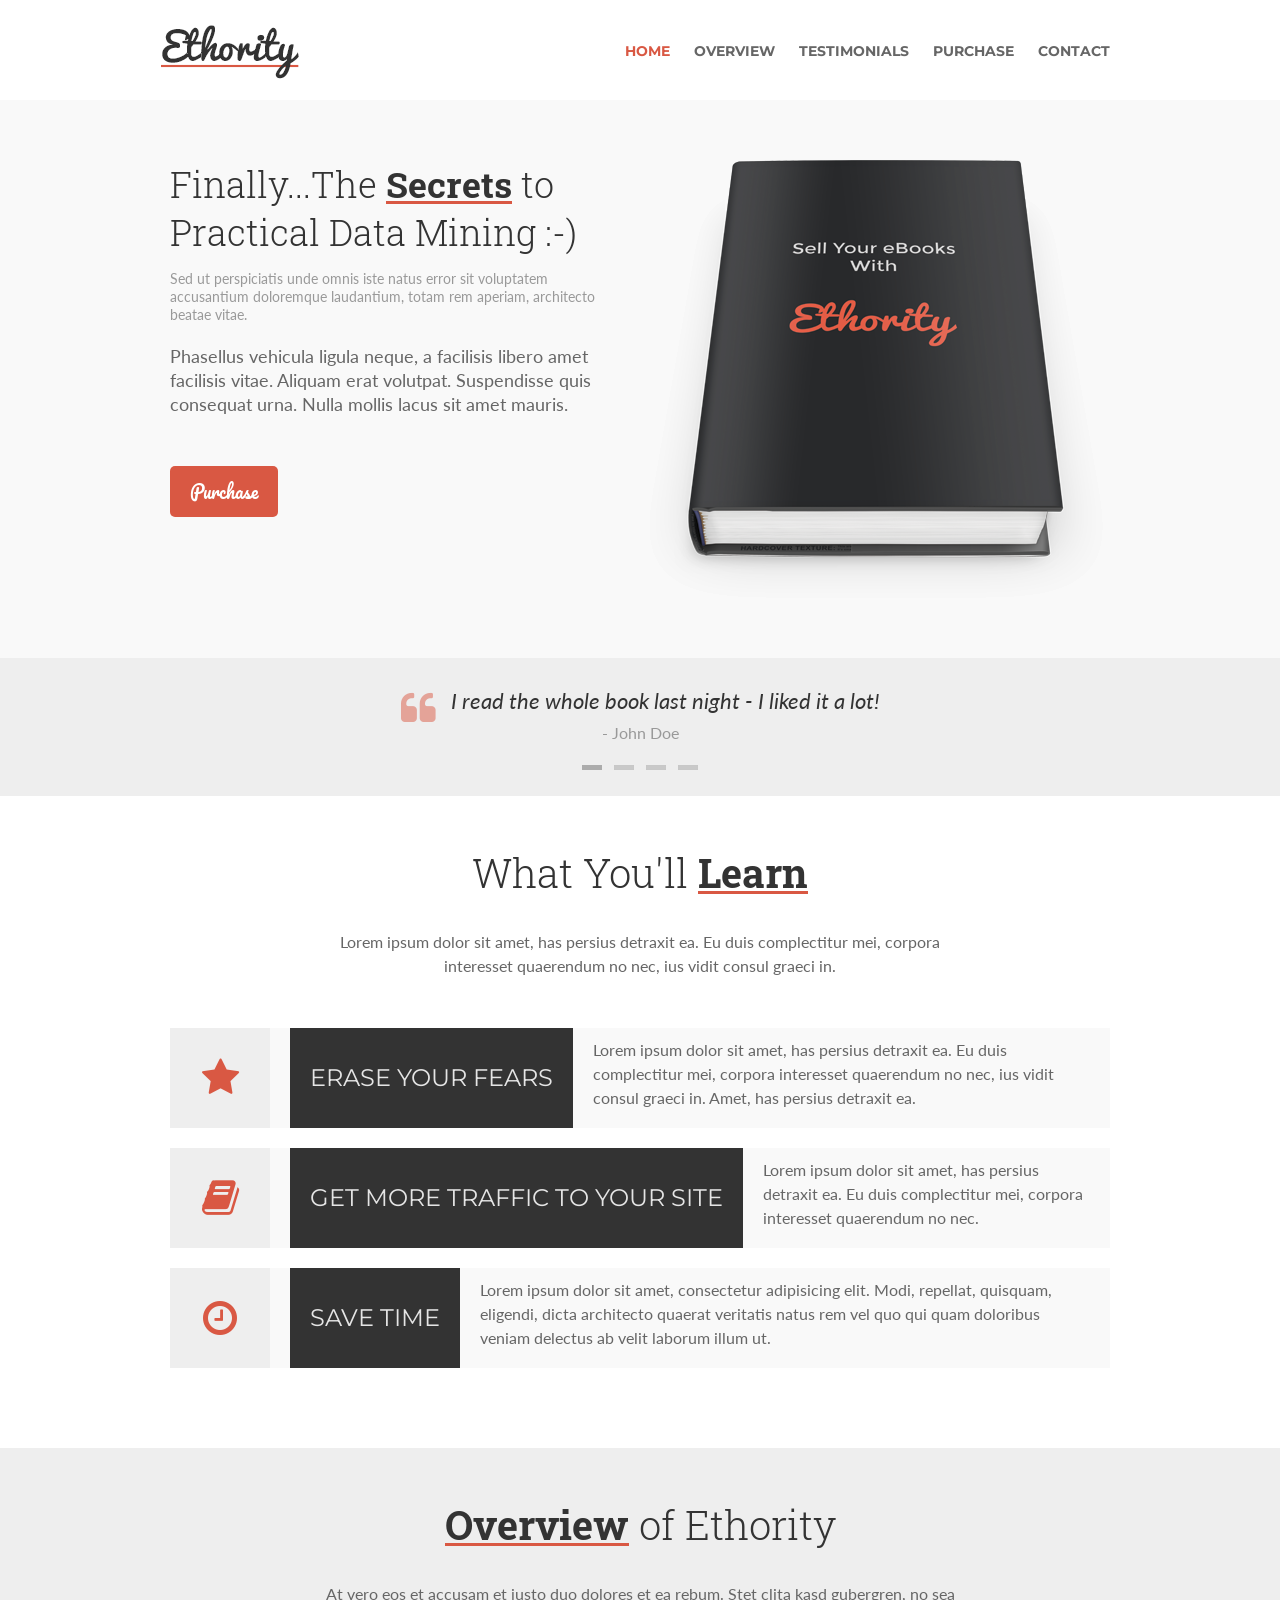
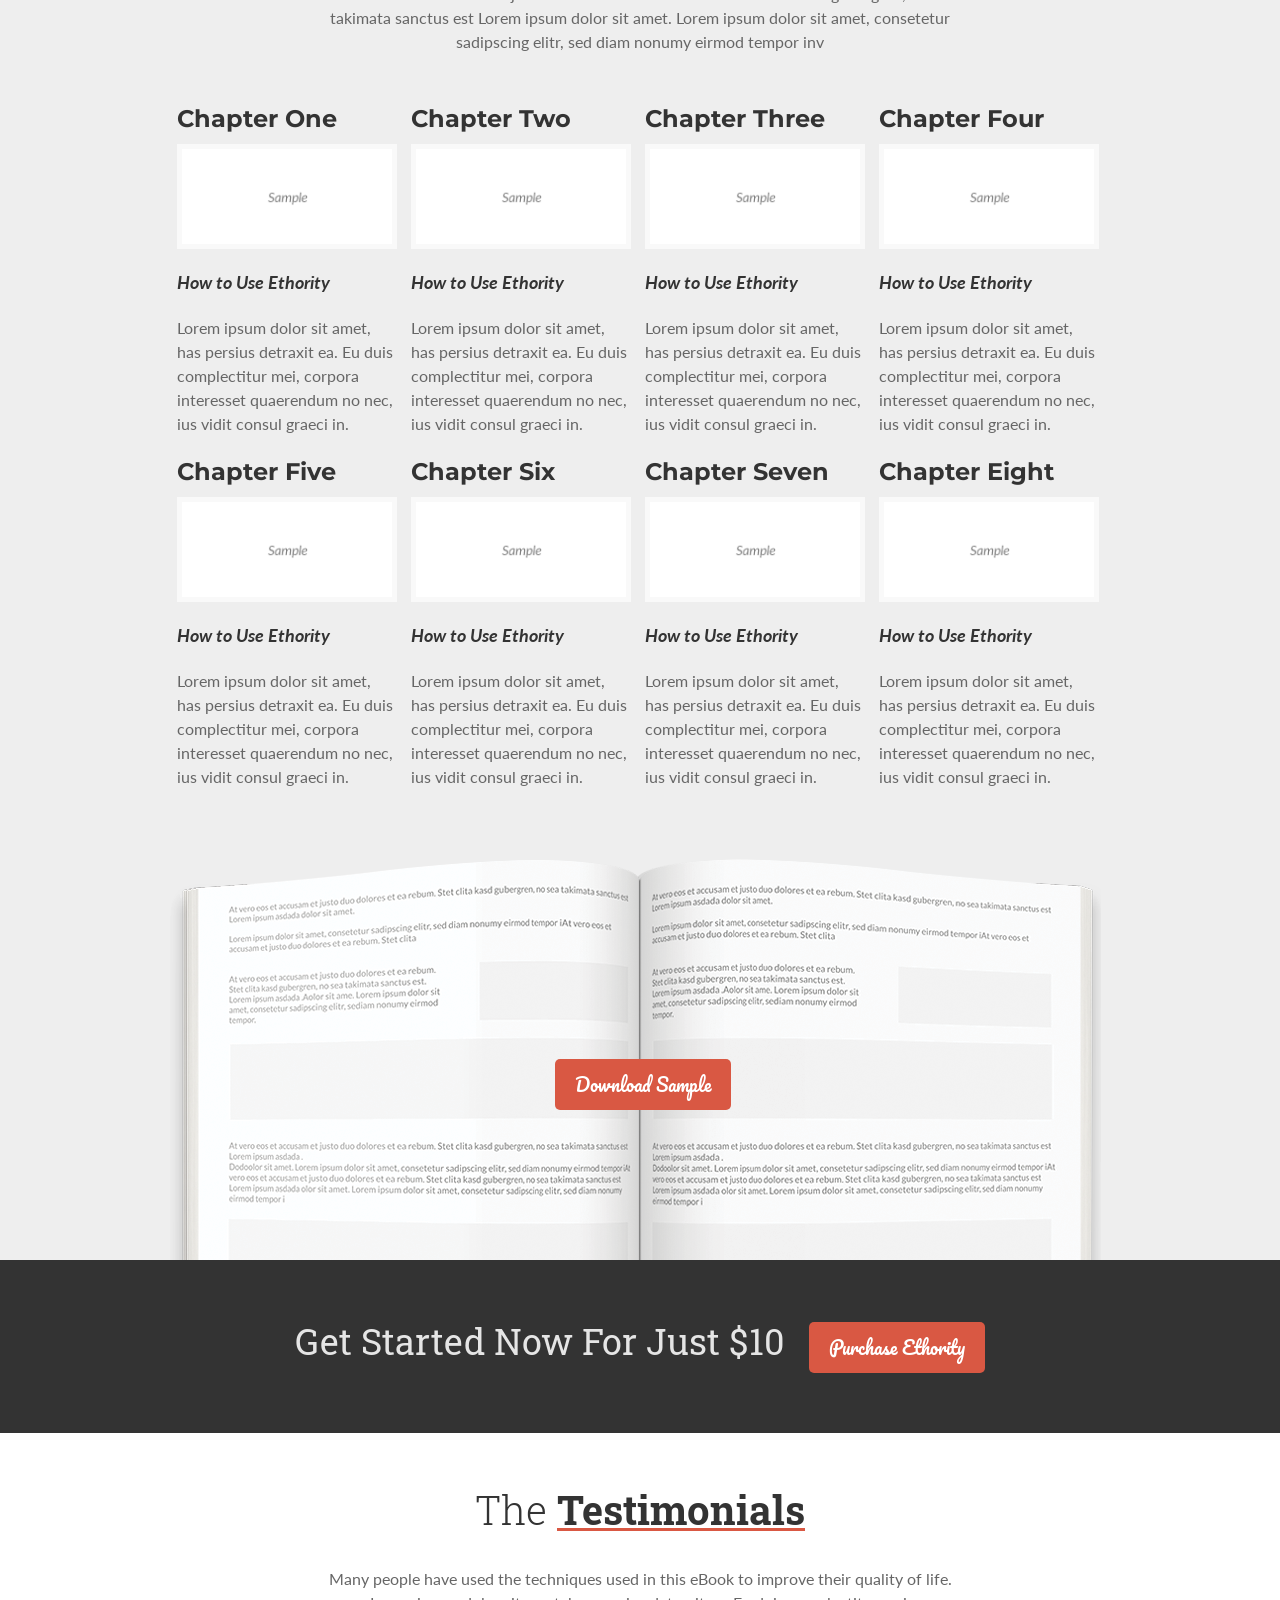
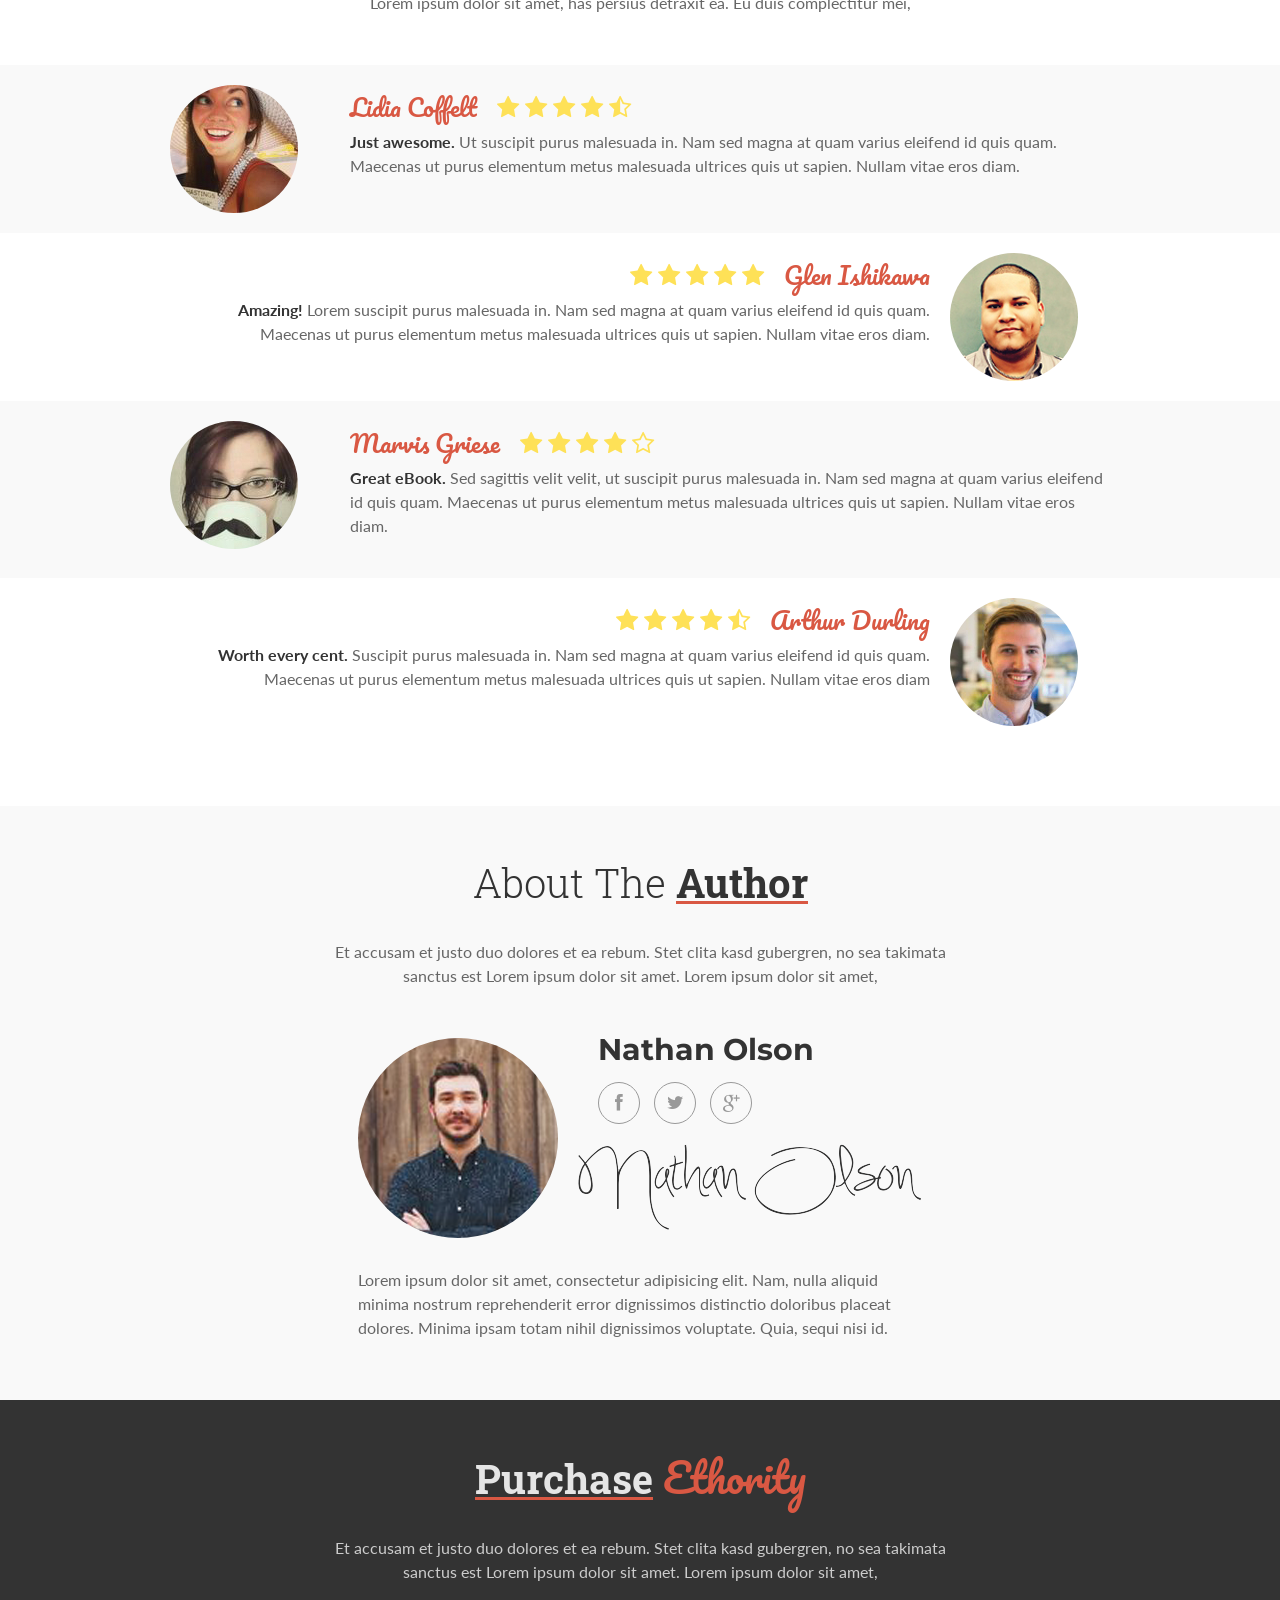
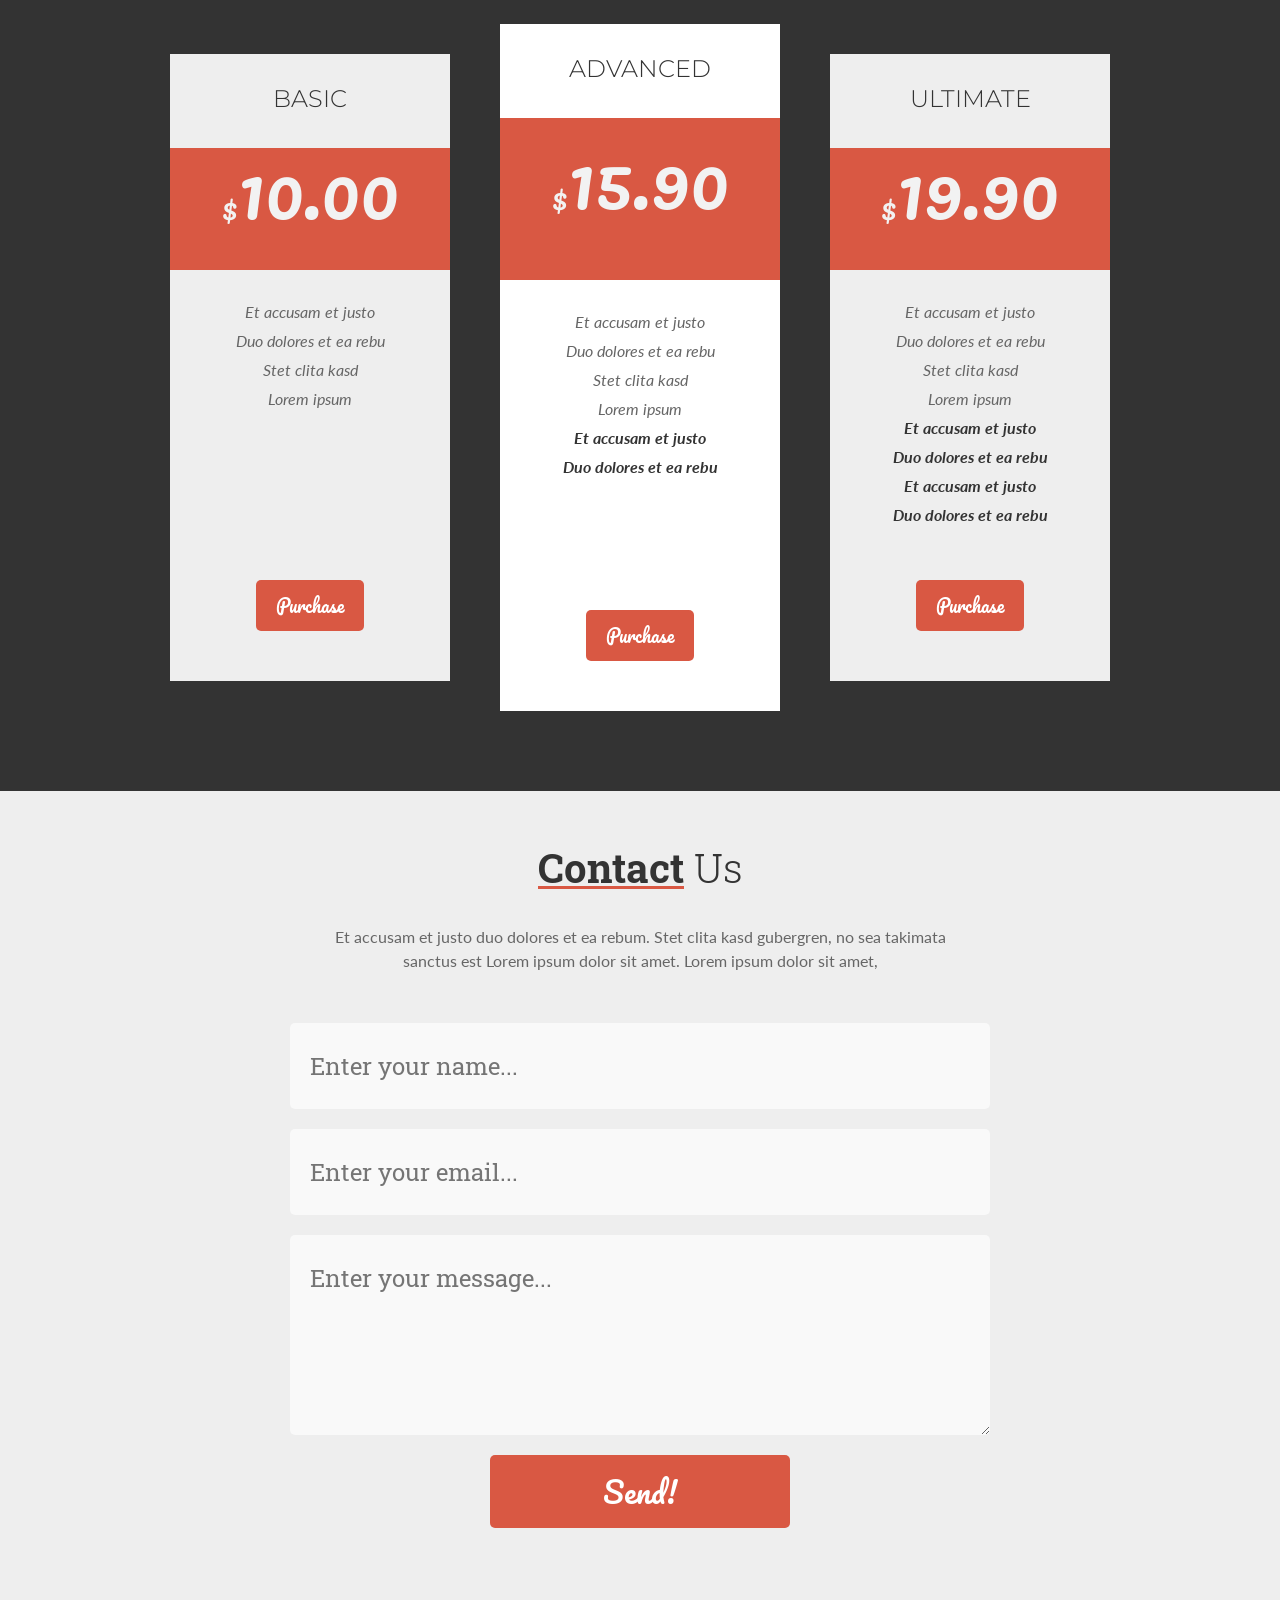
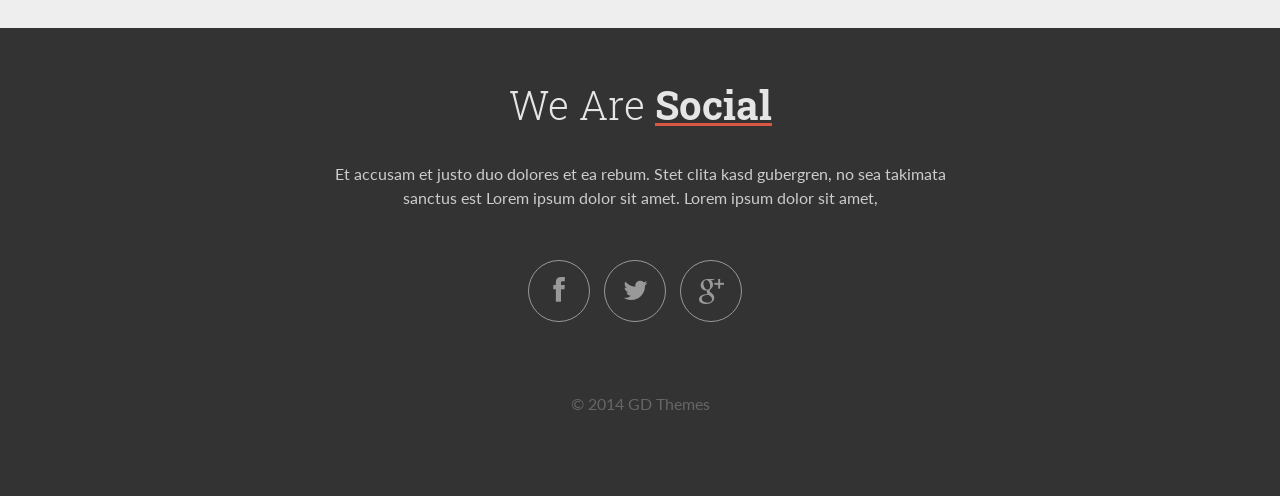
==== guide/index.html @ 4c8f285b "my latest index.html file" ====
<!DOCTYPE html>
<!--[if IE 8]>         <html class="lt-ie9"> <![endif]-->
<!--[if gt IE 8]><!--> <html> <!--<![endif]-->
<head>

	<meta charset="utf-8">

	<title>A Practical Guide to Data Mining | One Page eBook Landing Page</title>
	<meta name="description" content="One Page eBook Landing Page WordPress Theme">
	<meta name="author" content="GD Themes">

	<!-- Mobile Metas -->
	<meta name="viewport" content="width=device-width, initial-scale=1">

	<!-- Vendor CSS -->
	<link rel="stylesheet" href="css/font-awesome.min.css">
	<link rel="stylesheet" href="css/animate.css">
	<link rel="stylesheet" href="css/flexslider.css">
	<link rel="stylesheet" href="css/skeleton.css">
	<!-- Custom CSS -->
	<link rel="stylesheet" href="css/main.css">
	<!--[if IE 9]><link rel="stylesheet" type="text/css" href="css/ie.css"><![endif]-->

	<!-- Fonts -->
	<link href='http://fonts.googleapis.com/css?family=Pacifico' rel='stylesheet' type='text/css'>
	<link href='http://fonts.googleapis.com/css?family=Lato:300,400,700,300italic,400italic,700italic' rel='stylesheet' type='text/css'>
	<link href='http://fonts.googleapis.com/css?family=Roboto+Slab:400,300,700' rel='stylesheet' type='text/css'>
	<link href='http://fonts.googleapis.com/css?family=Montserrat:400,700' rel='stylesheet' type='text/css'>

	<!--[if lt IE 9]>
		<script src="http://html5shim.googlecode.com/svn/trunk/html5.js"></script>
	<![endif]-->

	<!-- Favicons -->
	<link rel="shortcut icon" href="images/favicon.ico">
	<link rel="apple-touch-icon" href="images/apple-touch-icon.png">
	<link rel="apple-touch-icon" sizes="72x72" href="images/apple-touch-icon-72x72.png">
	<link rel="apple-touch-icon" sizes="114x114" href="images/apple-touch-icon-114x114.png">
</head>

<body class="landing-page">

	<header class="header" id="header">
		<div class="container">
			
			<div class="sixteen columns">

				<div class="logo">
					<a href="index.html"><img src="images/logo.png" alt="One Page eBook Landing Page" /></a>
				</div>
			
			
				<nav class="nav">
					<!-- Mobile Menu Toggle -->
					<a href="#" id="menu-toggle" class="menu-toggle">Menu <i class="fa fa-align-justify"></i></a>

					<ul id="menu" class="menu">
						<li class="active"><a href="#">Home</a></li>
						<li><a href="#overview">Overview</a></li>
						<li><a href="#testimonials">Testimonials</a></li>
						<li><a href="#purchase">Purchase</a></li>
						<li><a href="#contact">Contact</a></li>
					</ul>
				</nav>
			
			</div> <!-- /.sixteen columns -->
		
		</div><!-- /.container -->
	</header>





	<section id="home" class="home boxed">
		<div class="container">
			
			<!-- Text -->
			<div class="eight columns">
				<h1 class="title">Finally...The <span class="title-highlight">Secrets</span> to Practical Data Mining :-)</h1>
				
				<div class="subtitle">
					<p class="small">
						Sed ut perspiciatis unde omnis iste natus error sit voluptatem accusantium doloremque laudantium, totam rem aperiam, architecto beatae vitae.
					</p>
					<p>
						Phasellus vehicula ligula neque, a facilisis libero amet facilisis vitae. Aliquam erat volutpat. Suspendisse quis consequat urna. Nulla mollis lacus sit amet mauris.
					</p>
				</div> <!-- /.subtitle -->

				<a href="#purchase" class="button purchase-button">Purchase</a>
			</div><!-- /.eight columns -->

			<!-- Image -->
			<div class="eight columns">
				<img src="images/ebook-home.png" alt="Sell Your eBooks With Ethority">
			</div><!-- /.eight columns -->

		</div> <!-- /.container -->
	</section> <!-- #home -->
	




	<section id="reviews" class="reviews boxed-mini">
		<div class="reviews-wrap">
			<div class="flexslider">
				<div class="slides">

					<div class="review">
						<blockquote>
							<i class="fa fa-quote-left"></i>
							<p>I read the whole book last night - I liked it a lot!</p>
							<span class="source">- John Doe</span>
						</blockquote>
					</div> <!-- /.review -->

					<div class="review">
						<blockquote>
							<i class="fa fa-quote-left"></i>
							<p>So much great information!</p>
							<span class="source">- Jane Doe</span>
						</blockquote>
					</div> <!-- /.review -->

					<div class="review">
						<blockquote>
							<i class="fa fa-quote-left"></i>
							<p>This book gave me confidence to finally start - perfect for beginners.</p>
							<span class="source">- Lawrence Welk</span>
						</blockquote>
					</div> <!-- /.review -->

					<div class="review">
						<blockquote>
							<i class="fa fa-quote-left"></i>
							<p>The ultimate guide to data mining.</p>
							<span class="source">- Randi Cohen</span>
						</blockquote>
					</div> <!-- /.review -->

				</div> <!-- /.slides -->
			</div> <!-- /.flexslider -->
		</div> <!-- /.reviews-wrap -->
	</section> <!-- #reviews -->







	<section id="features" class="features boxed">

		<div class="section-header">
			<h3 class="title">What You'll <span class="title-highlight">Learn</span></h3>

			<p class="description">
				Lorem ipsum dolor sit amet, has persius detraxit ea. Eu duis complectitur mei, corpora interesset quaerendum no nec, ius vidit consul graeci in.
			</p>
		</div> <!-- /.section-header -->

		
		<div class="feature">
			<div class="container">

				<div class="sixteen columns">

					<div class="feature-icon"><i class="fa fa-star"></i></div>
				
					<div class="feature-title">Erase Your Fears</div>
				
					<div class="feature-description">
						Lorem ipsum dolor sit amet, has persius detraxit ea. Eu duis complectitur mei, corpora interesset quaerendum no nec, ius vidit consul graeci in.  Amet, has persius detraxit ea.
					</div> <!-- /.feature-description -->

				</div> <!-- /.sixteen columns -->

			</div> <!-- /.container -->
		</div> <!-- /.feature -->

		<div class="feature">
			<div class="container">

				<div class="sixteen columns">
					<div class="feature-icon"><i class="fa fa-book"></i></div>
				
					<div class="feature-title">Get More Traffic to Your Site</div>
				
					<div class="feature-description">
						Lorem ipsum dolor sit amet, has persius detraxit ea. Eu duis complectitur mei, corpora interesset quaerendum no nec.
					</div> <!-- /.feature-description -->

				</div> <!-- /.sixteen columns -->
				
			</div> <!-- /.container -->
		</div> <!-- /.feature -->

		<div class="feature">
			<div class="container">

				<div class="sixteen columns">

					<div class="feature-icon"><i class="fa fa-clock-o"></i></div>

					<div class="feature-title">Save Time</div>

					<div class="feature-description">
						Lorem ipsum dolor sit amet, consectetur adipisicing elit. Modi, repellat, quisquam, eligendi, dicta architecto quaerat veritatis natus rem vel quo qui quam doloribus veniam delectus ab velit laborum illum ut.
					</div> <!-- /.feature-description -->
				
				</div> <!-- /.sixteen columns -->

			</div> <!-- /.container -->
		</div> <!-- /.feature -->

	</section> <!-- #features -->






	<section id="overview" class="overview boxed">

		<div class="section-header">
			<h3 class="title"><span class="title-highlight">Overview</span> of Ethority</h3>

			<p class="description">
				At vero eos et accusam et justo duo dolores et ea rebum. Stet clita kasd gubergren, no sea takimata sanctus est Lorem ipsum dolor sit amet. Lorem ipsum dolor sit amet, consetetur sadipscing elitr, sed diam nonumy eirmod tempor inv
			</p>
		</div> <!-- /.section-header -->


		<div class="container">

			<div class="sixteen columns">
				<div class="chapter-block">
					<h4 class="chapter-no">Chapter One</h4>

					<div class="chapter-preview-img">
						<a href=""><img src="images/sample-chapter.png" alt="Sample Chapter"></a>
					</div> <!-- /.chapter-preview-img -->

					<h5 class="chapter-title">How to Use Ethority</h5>

					<p>Lorem ipsum dolor sit amet, has persius detraxit ea. Eu duis complectitur mei, corpora interesset quaerendum no nec, ius vidit consul graeci in.</p>
				</div> <!-- /.chapter-block -->
				

				<div class="chapter-block">
					<h4 class="chapter-no">Chapter Two</h4>

					<div class="chapter-preview-img">
						<a href=""><img src="images/sample-chapter.png" alt="Sample Chapter"></a>
					</div> <!-- /.chapter-preview-img -->

					<h5 class="chapter-title">How to Use Ethority</h5>

					<p>Lorem ipsum dolor sit amet, has persius detraxit ea. Eu duis complectitur mei, corpora interesset quaerendum no nec, ius vidit consul graeci in.</p>
				</div> <!-- /.chapter-block -->
				

					<div class="chapter-block">		
					<h4 class="chapter-no">Chapter Three</h4>

					<div class="chapter-preview-img">
						<a href=""><img src="images/sample-chapter.png" alt="Sample Chapter"></a>
					</div> <!-- /.chapter-preview-img -->

					<h5 class="chapter-title">How to Use Ethority</h5>

					<p>Lorem ipsum dolor sit amet, has persius detraxit ea. Eu duis complectitur mei, corpora interesset quaerendum no nec, ius vidit consul graeci in.</p>
				</div> <!-- /.chapter-block -->
				

				<div class="chapter-block">
					<h4 class="chapter-no">Chapter Four</h4>

					<div class="chapter-preview-img">
						<a href=""><img src="images/sample-chapter.png" alt="Sample Chapter"></a>
					</div> <!-- /.chapter-preview-img -->

					<h5 class="chapter-title">How to Use Ethority</h5>

					<p>Lorem ipsum dolor sit amet, has persius detraxit ea. Eu duis complectitur mei, corpora interesset quaerendum no nec, ius vidit consul graeci in.</p>
				</div> <!-- /.chapter-block -->
				

					<div class="chapter-block">		
					<h4 class="chapter-no">Chapter Five</h4>

					<div class="chapter-preview-img">
						<a href=""><img src="images/sample-chapter.png" alt="Sample Chapter"></a>
					</div> <!-- /.chapter-preview-img -->

					<h5 class="chapter-title">How to Use Ethority</h5>

					<p>Lorem ipsum dolor sit amet, has persius detraxit ea. Eu duis complectitur mei, corpora interesset quaerendum no nec, ius vidit consul graeci in.</p>
				</div> <!-- /.chapter-block -->
				

				<div class="chapter-block">
					<h4 class="chapter-no">Chapter Six</h4>

					<div class="chapter-preview-img">
						<a href=""><img src="images/sample-chapter.png" alt="Sample Chapter"></a>
					</div> <!-- /.chapter-preview-img -->

					<h5 class="chapter-title">How to Use Ethority</h5>

					<p>Lorem ipsum dolor sit amet, has persius detraxit ea. Eu duis complectitur mei, corpora interesset quaerendum no nec, ius vidit consul graeci in.</p>
				</div> <!-- /.chapter-block -->
				

					<div class="chapter-block">		
					<h4 class="chapter-no">Chapter Seven</h4>

					<div class="chapter-preview-img">
						<a href=""><img src="images/sample-chapter.png" alt="Sample Chapter"></a>
					</div> <!-- /.chapter-preview-img -->

					<h5 class="chapter-title">How to Use Ethority</h5>

					<p>Lorem ipsum dolor sit amet, has persius detraxit ea. Eu duis complectitur mei, corpora interesset quaerendum no nec, ius vidit consul graeci in.</p>
				</div> <!-- /.chapter-block -->
				

				<div class="chapter-block">
					<h4 class="chapter-no">Chapter Eight</h4>

					<div class="chapter-preview-img">
						<a href=""><img src="images/sample-chapter.png" alt="Sample Chapter"></a>
					</div> <!-- /.chapter-preview-img -->

					<h5 class="chapter-title">How to Use Ethority</h5>

					<p>Lorem ipsum dolor sit amet, has persius detraxit ea. Eu duis complectitur mei, corpora interesset quaerendum no nec, ius vidit consul graeci in.</p>
				</div> <!-- /.chapter-block -->

			</div> <!--- /.sixteen columns -->

			
			<div class="sixteen columns product-sample">
				<a href="#" class="button dl-link">Download Sample</a>

				<img src="images/product-sample.png" alt="Sample">
			</div> <!-- /.product-sample -->
			
		</div> <!-- /.container -->

	</section> <!-- #overview -->




	<section id="cta" class="cta boxed">
		<div class="container">

			<span class="cta-txt">Get Started Now For Just $10</span>
			<a href="#purchase" class="button purchase-button">Purchase <span>Ethority</span></a>

		</div> <!-- /.container -->
	</section> <!-- #cta -->




	<section id="testimonials" class="testimonials boxed">

		<div class="section-header">
			<h3 class="title">The <span class="title-highlight">Testimonials</span></h3>

			<p class="description">
				Many people have used the techniques used in this eBook to improve their quality of life. Lorem ipsum dolor sit amet, has persius detraxit ea. Eu duis complectitur mei,
			</p>
		</div> <!-- /.section-header -->
		
		<div class="testimonial">
			<div class="container">
				<div class="three columns">
					<img src="images/testimonial-avatar-1.png" alt="Lidia Coffelt">	
				</div>

				<div class="thirteen columns">
					<div class="profile">
						<span class="name">Lidia Coffelt</span>
						
						<div class="ratings">
							<i class="fa fa-star"></i>
							<i class="fa fa-star"></i>
							<i class="fa fa-star"></i>
							<i class="fa fa-star"></i>
							<i class="fa fa-star-half-empty"></i>
						</div> <!-- /.ratings -->

						<p><strong>Just awesome.</strong> Ut suscipit purus malesuada in. Nam sed magna at quam varius eleifend id quis quam. Maecenas ut purus elementum metus malesuada ultrices quis ut sapien. Nullam vitae eros diam.</p>
					</div> <!-- /.profile -->
				</div>
			</div> <!-- /.container -->
		</div> <!-- /.testimonial -->
		
		<div class="testimonial">
			<div class="container">

				<div class="thirteen columns">
					<div class="profile">
						<span class="name">Glen Ishikawa</span>
						
						<div class="ratings">
							<i class="fa fa-star"></i>
							<i class="fa fa-star"></i>
							<i class="fa fa-star"></i>
							<i class="fa fa-star"></i>
							<i class="fa fa-star"></i>
						</div> <!-- /.ratings -->

						<p><strong>Amazing!</strong> Lorem suscipit purus malesuada in. Nam sed magna at quam varius eleifend id quis quam. Maecenas ut purus elementum metus malesuada ultrices quis ut sapien. Nullam vitae eros diam.</p>
					</div> <!-- /.profile -->
				</div>

				<div class="three columns">
					<img src="images/testimonial-avatar-2.png" alt="Lidia Coffelt">	
				</div>

			</div> <!-- /.container -->
		</div> <!-- /.testimonial -->

		<div class="testimonial">
			<div class="container">
				<div class="three columns">
					<img src="images/testimonial-avatar-3.png" alt="Lidia Coffelt">	
				</div>

				<div class="thirteen columns">
					<div class="profile">
						<span class="name">Marvis Griese</span>
						
						<div class="ratings">
							<i class="fa fa-star"></i>
							<i class="fa fa-star"></i>
							<i class="fa fa-star"></i>
							<i class="fa fa-star"></i>
							<i class="fa fa-star-o"></i>
						</div> <!-- /.ratings -->

						<p><strong>Great eBook.</strong> Sed sagittis velit velit, ut suscipit purus malesuada in. Nam sed magna at quam varius eleifend id quis quam. Maecenas ut purus elementum metus malesuada ultrices quis ut sapien. Nullam vitae eros diam.</p>
					</div> <!-- /.profile -->
				</div>

			</div> <!-- /.container -->
		</div> <!-- /.testimonial -->

		<div class="testimonial">
			<div class="container">

				<div class="thirteen columns">
					<div class="profile">
						<span class="name">Arthur Durling</span>
						
						<div class="ratings">
							<i class="fa fa-star"></i>
							<i class="fa fa-star"></i>
							<i class="fa fa-star"></i>
							<i class="fa fa-star"></i>
							<i class="fa fa-star-half-empty"></i>
						</div> <!-- /.ratings -->

						<p><strong>Worth every cent.</strong> Suscipit purus malesuada in. Nam sed magna at quam varius eleifend id quis quam. Maecenas ut purus elementum metus malesuada ultrices quis ut sapien. Nullam vitae eros diam</p>
					</div> <!-- /.profile -->
				</div>

				<div class="three columns">
					<img src="images/testimonial-avatar-4.png" alt="Lidia Coffelt">	
				</div>

			</div> <!-- /.container -->
		</div> <!-- /.testimonial -->

	</section> <!-- #testimonials -->





	<section id="author" class="author boxed">

		<div class="section-header">
			<h3 class="title">About The <span class="title-highlight">Author</span></h3>

			<p class="description">
				Et accusam et justo duo dolores et ea rebum. Stet clita kasd gubergren, no sea takimata sanctus est Lorem ipsum dolor sit amet. Lorem ipsum dolor sit amet, 
			</p>
		</div> <!-- /.section-header -->

		<div class="container">
			<div class="sixteen columns">
				<div class="author-info">
					<div class="author-avatar">
						<img src="images/author-avatar.png" alt="Nathan Olson">
					</div> <!-- /.author-avatar-->

					<div class="author-meta">
						<span class="name">Nathan Olson</span>
						<div class="social">
							<a href="#"><i class="fa fa-facebook"></i></a>
							<a href="#"><i class="fa fa-twitter"></i></a>
							<a href="#"><i class="fa fa-google-plus"></i></a>
						</div> <!-- /.social -->

						<img src="images/author-sig.png" alt="Nathan Olson" class="sig">
					</div> <!-- /.author-meta -->

					<div class="clearfix"></div>

					<div class="author-description">
						Lorem ipsum dolor sit amet, consectetur adipisicing elit. Nam, nulla aliquid minima nostrum reprehenderit error dignissimos distinctio doloribus placeat dolores. Minima ipsam totam nihil dignissimos voluptate. Quia, sequi nisi id.
					</div> <!-- /.author-description -->
				</div> <!-- /.author-info -->
			</div> <!-- /.sixteen columns -->
		</div> <!-- /.container -->
	</section> <!-- #author -->





	<section id="purchase" class="purchase boxed">

		<div class="section-header">
			<h3 class="title"><span class="title-highlight">Purchase</span> <span class="product-name">Ethority</span></h3>

			<p class="description">
				Et accusam et justo duo dolores et ea rebum. Stet clita kasd gubergren, no sea takimata sanctus est Lorem ipsum dolor sit amet. Lorem ipsum dolor sit amet, 
			</p>
		</div> <!-- /.section-header -->



		<div class="container">
			<div class="sixteen columns">

				<div class="price-table">
					<h4 class="price-table-title">Basic</h4>

					<div class="price">
						<p><span>$</span>10.00</p>
					</div>

					<div class="price-table-description">
						<p>Et accusam et justo</p>
						<p>Duo dolores et ea rebu</p>
						<p>Stet clita kasd</p>
						<p>Lorem ipsum</p>
					</div> <!-- /.price-table-description -->

					<a href="#" class="button">Purchase</a>
				</div> <!-- /.price-table -->

				<div class="price-table recommended">
					<h4 class="price-table-title">Advanced</h4>

					<div class="price">
						<p><span>$</span>15.90</p>
					</div>

					<div class="price-table-description">
						<p>Et accusam et justo</p>
						<p>Duo dolores et ea rebu</p>
						<p>Stet clita kasd</p>
						<p>Lorem ipsum</p>
						<p><strong>Et accusam et justo</strong></p>
						<p><strong>Duo dolores et ea rebu</strong></p>
					</div> <!-- /.price-table-description -->

					<a href="#" class="button">Purchase</a>
				</div> <!-- /.price-table -->

				<div class="price-table">
					<h4 class="price-table-title">Ultimate</h4>

					<div class="price">
						<p><span>$</span>19.90</p>
					</div>

					<div class="price-table-description">
						<p>Et accusam et justo</p>
						<p>Duo dolores et ea rebu</p>
						<p>Stet clita kasd</p>
						<p>Lorem ipsum</p>
						<p><strong>Et accusam et justo</strong></p>
						<p><strong>Duo dolores et ea rebu</strong></p>
						<p><strong>Et accusam et justo</strong></p>
						<p><strong>Duo dolores et ea rebu</strong></p>
					</div> <!-- /.price-table-description -->

					<a href="#" class="button">Purchase</a>
				</div> <!-- /.price-table -->

			</div>
		</div> <!-- /.container -->
	</section> <!-- #purchase -->




	<section id="contact" class="contact boxed">

		<div class="section-header">
			<h3 class="title"><span class="title-highlight">Contact</span> Us</h3>

			<p class="description">
				Et accusam et justo duo dolores et ea rebum. Stet clita kasd gubergren, no sea takimata sanctus est Lorem ipsum dolor sit amet. Lorem ipsum dolor sit amet, 
			</p>
		</div> <!-- /.section-header -->

		<div class="container">
			<div class="twelve columns offset-by-two">
				
				<form method="post" action="mailer.php" id="contact-form" class="contact-form">
					<input type="text" name="name" id="name" placeholder="Enter your name..." />

					<input type="email" name="email" id="email" placeholder="Enter your email..." />

					<textarea name="message" id="message" placeholder="Enter your message..."></textarea>

					<input type="submit" value="Send!" class="button" />
				</form>

			</div>
		</div> <!-- /.container -->
	</section> <!-- #contact -->




	<footer class="boxed">
		<div class="section-header">
			<h3 class="title">We Are <span class="title-highlight">Social</span></h3>

			<p class="description">
				Et accusam et justo duo dolores et ea rebum. Stet clita kasd gubergren, no sea takimata sanctus est Lorem ipsum dolor sit amet. Lorem ipsum dolor sit amet, 
			</p>
		</div> <!-- /.section-header -->

		<div class="social">
			<a href="#"><i class="fa fa-facebook"></i></a>
			<a href="#"><i class="fa fa-twitter"></i></a>
			<a href="#"><i class="fa fa-google-plus"></i></a>
		</div> <!-- /.social -->

		<div class="copyright">
			<p>
				© 2014 <a href="#">GD Themes</a>
			</p>
		</div>


		<div id="back-to-top" class="back-to-top">
			<a href="#"><i class="fa fa-chevron-up back-top"></i></a>
		</div>
	</footer>

<!-- JS -->
<script src="http://cdnjs.cloudflare.com/ajax/libs/jquery/1.10.2/jquery.min.js"></script>
<script>window.jQuery || document.write('<script src="js/vendor/jquery-1.10.2.min.js"><\/script>')</script>
<script src="js/vendor/jquery.placeholder.js"></script>
<script src="js/vendor/jquery.flexslider-min.js"></script>
<script src="js/vendor/jquery.validate.min.js"></script>
<script src="js/vendor/waypoints.min.js"></script>
<script src="js/main.js"></script>
<script src="js/animations.js"></script>
</body>
</html>
---- guide/css/skeleton.css ----
/*
* Skeleton V1.2
* Copyright 2011, Dave Gamache
* www.getskeleton.com
* Free to use under the MIT license.
* http://www.opensource.org/licenses/mit-license.php
* 6/20/2012
*/


/* Table of Contents
==================================================
    #Base 960 Grid
    #Tablet (Portrait)
    #Mobile (Portrait)
    #Mobile (Landscape)
    #Clearing */



/* #Base 960 Grid
================================================== */

    .container                                  { position: relative; width: 960px; margin: 0 auto; padding: 0; }
    .container .column,
    .container .columns                         { float: left; display: inline; margin-left: 10px; margin-right: 10px; }
    .row                                        { margin-bottom: 20px; }

    /* Nested Column Classes */
    .column.alpha, .columns.alpha               { margin-left: 0; }
    .column.omega, .columns.omega               { margin-right: 0; }

    /* Base Grid */
    .container .one.column,
    .container .one.columns                     { width: 40px;  }
    .container .two.columns                     { width: 100px; }
    .container .three.columns                   { width: 160px; }
    .container .four.columns                    { width: 220px; }
    .container .five.columns                    { width: 280px; }
    .container .six.columns                     { width: 340px; }
    .container .seven.columns                   { width: 400px; }
    .container .eight.columns                   { width: 460px; }
    .container .nine.columns                    { width: 520px; }
    .container .ten.columns                     { width: 580px; }
    .container .eleven.columns                  { width: 640px; }
    .container .twelve.columns                  { width: 700px; }
    .container .thirteen.columns                { width: 760px; }
    .container .fourteen.columns                { width: 820px; }
    .container .fifteen.columns                 { width: 880px; }
    .container .sixteen.columns                 { width: 940px; }

    .container .one-third.column                { width: 300px; }
    .container .two-thirds.column               { width: 620px; }

    /* Offsets */
    .container .offset-by-one                   { padding-left: 60px;  }
    .container .offset-by-two                   { padding-left: 120px; }
    .container .offset-by-three                 { padding-left: 180px; }
    .container .offset-by-four                  { padding-left: 240px; }
    .container .offset-by-five                  { padding-left: 300px; }
    .container .offset-by-six                   { padding-left: 360px; }
    .container .offset-by-seven                 { padding-left: 420px; }
    .container .offset-by-eight                 { padding-left: 480px; }
    .container .offset-by-nine                  { padding-left: 540px; }
    .container .offset-by-ten                   { padding-left: 600px; }
    .container .offset-by-eleven                { padding-left: 660px; }
    .container .offset-by-twelve                { padding-left: 720px; }
    .container .offset-by-thirteen              { padding-left: 780px; }
    .container .offset-by-fourteen              { padding-left: 840px; }
    .container .offset-by-fifteen               { padding-left: 900px; }



/* #Tablet (Portrait)
================================================== */

    /* Note: Design for a width of 768px */

    @media only screen and (min-width: 768px) and (max-width: 959px) {
        .container                                  { width: 768px; }
        .container .column,
        .container .columns                         { margin-left: 10px; margin-right: 10px;  }
        .column.alpha, .columns.alpha               { margin-left: 0; margin-right: 10px; }
        .column.omega, .columns.omega               { margin-right: 0; margin-left: 10px; }
        .alpha.omega                                { margin-left: 0; margin-right: 0; }

        .container .one.column,
        .container .one.columns                     { width: 28px; }
        .container .two.columns                     { width: 76px; }
        .container .three.columns                   { width: 124px; }
        .container .four.columns                    { width: 172px; }
        .container .five.columns                    { width: 220px; }
        .container .six.columns                     { width: 268px; }
        .container .seven.columns                   { width: 316px; }
        .container .eight.columns                   { width: 364px; }
        .container .nine.columns                    { width: 412px; }
        .container .ten.columns                     { width: 460px; }
        .container .eleven.columns                  { width: 508px; }
        .container .twelve.columns                  { width: 556px; }
        .container .thirteen.columns                { width: 604px; }
        .container .fourteen.columns                { width: 652px; }
        .container .fifteen.columns                 { width: 700px; }
        .container .sixteen.columns                 { width: 748px; }

        .container .one-third.column                { width: 236px; }
        .container .two-thirds.column               { width: 492px; }

        /* Offsets */
        .container .offset-by-one                   { padding-left: 48px; }
        .container .offset-by-two                   { padding-left: 96px; }
        .container .offset-by-three                 { padding-left: 144px; }
        .container .offset-by-four                  { padding-left: 192px; }
        .container .offset-by-five                  { padding-left: 240px; }
        .container .offset-by-six                   { padding-left: 288px; }
        .container .offset-by-seven                 { padding-left: 336px; }
        .container .offset-by-eight                 { padding-left: 384px; }
        .container .offset-by-nine                  { padding-left: 432px; }
        .container .offset-by-ten                   { padding-left: 480px; }
        .container .offset-by-eleven                { padding-left: 528px; }
        .container .offset-by-twelve                { padding-left: 576px; }
        .container .offset-by-thirteen              { padding-left: 624px; }
        .container .offset-by-fourteen              { padding-left: 672px; }
        .container .offset-by-fifteen               { padding-left: 720px; }
    }


/*  #Mobile (Portrait)
================================================== */

    /* Note: Design for a width of 320px */

    @media only screen and (max-width: 767px) {
        .container { width: 300px; }
        .container .columns,
        .container .column { margin: 0; }

        .container .one.column,
        .container .one.columns,
        .container .two.columns,
        .container .three.columns,
        .container .four.columns,
        .container .five.columns,
        .container .six.columns,
        .container .seven.columns,
        .container .eight.columns,
        .container .nine.columns,
        .container .ten.columns,
        .container .eleven.columns,
        .container .twelve.columns,
        .container .thirteen.columns,
        .container .fourteen.columns,
        .container .fifteen.columns,
        .container .sixteen.columns,
        .container .one-third.column,
        .container .two-thirds.column  { width: 300px; }

        /* Offsets */
        .container .offset-by-one,
        .container .offset-by-two,
        .container .offset-by-three,
        .container .offset-by-four,
        .container .offset-by-five,
        .container .offset-by-six,
        .container .offset-by-seven,
        .container .offset-by-eight,
        .container .offset-by-nine,
        .container .offset-by-ten,
        .container .offset-by-eleven,
        .container .offset-by-twelve,
        .container .offset-by-thirteen,
        .container .offset-by-fourteen,
        .container .offset-by-fifteen { padding-left: 0; }

    }


/* #Mobile (Landscape)
================================================== */

    /* Note: Design for a width of 480px */

    @media only screen and (min-width: 480px) and (max-width: 767px) {
        .container { width: 420px; }
        .container .columns,
        .container .column { margin: 0; }

        .container .one.column,
        .container .one.columns,
        .container .two.columns,
        .container .three.columns,
        .container .four.columns,
        .container .five.columns,
        .container .six.columns,
        .container .seven.columns,
        .container .eight.columns,
        .container .nine.columns,
        .container .ten.columns,
        .container .eleven.columns,
        .container .twelve.columns,
        .container .thirteen.columns,
        .container .fourteen.columns,
        .container .fifteen.columns,
        .container .sixteen.columns,
        .container .one-third.column,
        .container .two-thirds.column { width: 420px; }
    }


/* #Clearing
================================================== */

    /* Self Clearing Goodness */
    .container:after { content: "\0020"; display: block; height: 0; clear: both; visibility: hidden; }

    /* Use clearfix class on parent to clear nested columns,
    or wrap each row of columns in a <div class="row"> */
    .clearfix:before,
    .clearfix:after,
    .row:before,
    .row:after {
      content: '\0020';
      display: block;
      overflow: hidden;
      visibility: hidden;
      width: 0;
      height: 0; }
    .row:after,
    .clearfix:after {
      clear: both; }
    .row,
    .clearfix {
      zoom: 1; }

    /* You can also use a <br class="clear" /> to clear columns */
    .clear {
      clear: both;
      display: block;
      overflow: hidden;
      visibility: hidden;
      width: 0;
      height: 0;
    }
---- guide/css/main.css ----
/*
==================================================

* Credits
----------------------
* Skeleton V1.2
* Copyright 2011, Dave Gamache
* www.getskeleton.com
* Free to use under the MIT license.
* http://www.opensource.org/licenses/mit-license.php
* 6/20/2012


* Table of Contents
----------------------
	#Reset & Basics
	#Basic Styles
	#Site Styles
	#Typography
	#Links
	#Lists
	#Images
	#Buttons
	#Forms
	#Misc


	#Header
	#Content
		#Home
		#Content
		#Review Slider
		#Features
		#Overview
		#CTA
		#Author
		#Purchase
		#Contact
		#Footer

	#Media Queries

==================================================
*/
/* #Reset & Basics (Inspired by E. Meyers)
================================================== */
html,
body,
div,
span,
applet,
object,
iframe,
h1,
h2,
h3,
h4,
h5,
h6,
p,
blockquote,
pre,
a,
abbr,
acronym,
address,
big,
cite,
code,
del,
dfn,
em,
img,
ins,
kbd,
q,
s,
samp,
small,
strike,
strong,
sub,
sup,
tt,
var,
b,
u,
i,
center,
dl,
dt,
dd,
ol,
ul,
li,
fieldset,
form,
label,
legend,
table,
caption,
tbody,
tfoot,
thead,
tr,
th,
td,
article,
aside,
canvas,
details,
embed,
figure,
figcaption,
footer,
header,
hgroup,
menu,
nav,
output,
ruby,
section,
summary,
time,
mark,
audio,
video {
  margin: 0;
  padding: 0;
  border: 0;
  font-size: 100%;
  font: inherit;
  vertical-align: baseline;
}
article,
aside,
details,
figcaption,
figure,
footer,
header,
hgroup,
menu,
nav,
section {
  display: block;
}
body {
  line-height: 1;
}
ol,
ul {
  list-style: none;
}
blockquote,
q {
  quotes: none;
}
blockquote:before,
blockquote:after,
q:before,
q:after {
  content: '';
  content: none;
}
table {
  border-collapse: collapse;
  border-spacing: 0;
}
/* #Basic Styles
================================================== */
html {
  overflow-x: hidden;
}
body {
  background: transparent;
  font-family: 'Lato', Helvetica, Arial, sans-serif;
  font-size: 16px;
  line-height: 1.5em;
  color: #666666;
  -webkit-font-smoothing: antialiased;
  /* Fix for webkit rendering */

  -webkit-text-size-adjust: 100%;
}
/* #Typography
================================================== */
h1,
h2,
h3,
h4,
h5,
h6 {
  color: #333333;
  font-family: 'Roboto Slab', serif;
  font-weight: 300;
}
h1 a,
h2 a,
h3 a,
h4 a,
h5 a,
h6 a {
  font-weight: inherit;
}
h1 {
  font-size: 46px;
  line-height: 50px;
  margin-bottom: 14px;
}
h2 {
  font-size: 35px;
  line-height: 40px;
  margin-bottom: 10px;
}
h3 {
  font-size: 28px;
  line-height: 34px;
  margin-bottom: 8px;
}
h4 {
  font-size: 21px;
  line-height: 30px;
  margin-bottom: 4px;
}
h5 {
  font-size: 17px;
  line-height: 24px;
}
h6 {
  font-size: 14px;
  line-height: 21px;
}
p {
  margin: 0 0 20px 0;
}
p img {
  margin: 0;
}
em {
  font-style: italic;
}
strong {
  font-weight: bold;
  color: #333333;
}
small {
  font-size: 80%;
  color: #999999;
}
/*	Blockquotes  */
blockquote,
blockquote p {
  font-size: 18px;
  line-height: 26px;
  color: #333333;
  font-style: italic;
}
blockquote {
  margin: 0 0 20px;
  padding: 9px 20px 0 19px;
  border-left: 1px solid #ddd;
}
blockquote cite {
  display: block;
  font-size: 12px;
  color: #555;
}
blockquote cite:before {
  content: "\2014 \0020";
}
hr {
  border: solid #ddd;
  border-width: 1px 0 0;
  clear: both;
  margin: 10px 0 30px;
  height: 0;
}
/* #Links
================================================== */
a,
a:visited {
  color: #d95843;
  text-decoration: none;
  outline: 0;
}
a:hover,
a:focus {
  color: #333333;
}
p a,
p a:visited {
  line-height: inherit;
}
/* #Lists
================================================== */
ul,
ol {
  margin-bottom: 20px;
}
ul {
  list-style: none outside;
}
ol {
  list-style: decimal;
}
ol,
ul.square,
ul.circle,
ul.disc {
  margin-left: 30px;
}
ul.square {
  list-style: square outside;
}
ul.circle {
  list-style: circle outside;
}
ul.disc {
  list-style: disc outside;
}
ul ul,
ul ol,
ol ol,
ol ul {
  margin: 4px 0 5px 30px;
  font-size: 90%;
}
ul ul li,
ul ol li,
ol ol li,
ol ul li {
  margin-bottom: 6px;
}
li {
  line-height: 18px;
  margin-bottom: 12px;
}
ul.large li {
  line-height: 21px;
}
li p {
  line-height: 21px;
}
/* #Images
================================================== */
img {
  max-width: 100% !important;
  height: auto;
  display: block;
}
/* #Buttons
================================================== */
.button,
button,
input[type="submit"],
input[type="reset"],
input[type="button"] {
  background: #d95843;
  -moz-border-radius: 5px;
  -webkit-border-radius: 5px;
  border-radius: 5px;
  color: #fff !important;
  display: inline-block;
  font-size: 18px;
  font-weight: 400;
  text-decoration: none;
  cursor: pointer;
  margin-bottom: 20px;
  line-height: normal;
  padding: 10px 20px;
  font-family: 'Pacifico', cursive;
  border: 0;
}
.button:hover,
button:hover,
input[type="submit"]:hover,
input[type="reset"]:hover,
input[type="button"]:hover,
.button:active,
button:active,
input[type="submit"]:active,
input[type="reset"]:active,
input[type="button"]:active {
  color: #fff !important;
  background: #333333;
}
.button.full-width,
button.full-width,
input[type="submit"].full-width,
input[type="reset"].full-width,
input[type="button"].full-width {
  width: 100%;
  padding-left: 0 !important;
  padding-right: 0 !important;
  text-align: center;
}
/* Fix for odd Mozilla border & padding issues */
button::-moz-focus-inner,
input::-moz-focus-inner {
  border: 0;
  padding: 0;
}
/* #Forms
================================================== */
form {
  margin-bottom: 20px;
}
fieldset {
  margin-bottom: 20px;
}
input[type="text"],
input[type="password"],
input[type="email"],
textarea,
select {
  padding: 25px 20px;
  outline: none;
  -moz-border-radius: 5px;
  -webkit-border-radius: 5px;
  border-radius: 5px;
  font: 24px/1.5em 'Roboto Slab', serif;
  color: #999999;
  margin: 0 0 20px 0;
  width: 100%;
  max-width: 100%;
  display: block;
  margin-bottom: 20px;
  background: #f9f9f9;
  border: 0;
  -webkit-box-sizing: border-box;
  -moz-box-sizing: border-box;
  box-sizing: border-box;
}
textarea {
  min-height: 200px;
  height: 200px;
}
select {
  padding: 0;
}
input[type="text"]:focus,
input[type="password"]:focus,
input[type="email"]:focus,
textarea:focus {
  color: #333333;
}
label,
legend {
  display: block;
  font-weight: bold;
  font-size: 13px;
}
select {
  width: 220px;
}
input[type="checkbox"] {
  display: inline;
}
label span,
legend span {
  font-weight: normal;
  font-size: 13px;
  color: #444;
}
/* #Misc
================================================== */
.underline:after {
  content: '';
  width: 100%;
  height: 3px;
  background: #d95843;
  position: absolute;
  top: 85%;
  left: 0;
  z-index: 1 !important;
  /* so that it doesn't overlap text */

}
.social i {
  font-size: 18px;
  color: #999999;
  width: 40px;
  height: 40px;
  line-height: 40px;
  text-align: center;
  border: 1px solid #999999;
  margin-right: 10px;
  -webkit-border-radius: 100%;
  -moz-border-radius: 100%;
  border-radius: 100%;
}
.social i:hover {
  border: 1px solid #d95843;
  color: #d95843;
}
.opacity-one {
  opacity: 1;
  filter: alpha(opacity=100);
}
.opacity-zero {
  opacity: 0;
  filter: alpha(opacity=0);
}
/* jQuery validation (contact form) error message */
.error {
  margin-bottom: 10px;
  color: #d95843;
  font-weight: 700;
}
/* #Header
================================================== */
header {
  background: #ffffff;
  width: 100%;
  z-index: 2;
  min-height: 100px;
  line-height: 100px;
  position: fixed;
  top: 0;
  left: 0;
}
header,
img {
  -webkit-transition: all 0.5s;
  -moz-transition: all 0.5s;
  -ms-transition: all 0.5s;
  -o-transition: all 0.5s;
  transition: all 0.5s;
}
.logo {
  margin-top: 20px;
}
.logo img {
  max-height: 60px;
}
.scaled-down {
  min-height: 60px;
  line-height: 60px;
  opacity: 0.9;
  filter: alpha(opacity=90);
}
.scaled-down .logo {
  margin-top: 10px !important;
}
.scaled-down .logo img {
  max-height: 42px !important;
}
.nav .menu {
  margin: 0;
}
.nav li a {
  font-family: 'Montserrat', sans-serif;
  font-size: 14px;
  font-weight: 700;
  text-transform: uppercase;
  color: #666666;
}
.nav li.active a,
.nav li a:hover,
.nav li a:active {
  color: #d95843;
}
.menu-toggle {
  position: absolute;
  top: 0;
  right: 0;
  font-family: 'Montserrat', sans-serif;
  text-transform: uppercase;
  font-size: 16px;
}
.menu-toggle.open,
.menu-toggle.open i {
  color: #d95843 !important;
}
/* #Content
================================================== */
.boxed {
  padding: 60px 0;
}
.boxed-mini {
  padding: 30px 0;
}
.landing-page .title .title-highlight {
  font-weight: 700;
  position: relative;
  z-index: 1 !important;
  /* underline */

}
.landing-page .title .title-highlight:after {
  content: '';
  width: 100%;
  height: 3px;
  background: #d95843;
  position: absolute;
  top: 85%;
  left: 0;
  z-index: -1 !important;
  /* so that it doesn't overlap text */

}
.landing-page h3.title {
  font-size: 40px;
  margin-bottom: 40px;
}
.landing-page .section-header {
  text-align: center;
}
.landing-page .section-header .description {
  max-width: 50%;
  margin: 0 auto 50px;
}
/* /.landing-page */
.dark {
  background: #333333;
}
.dark .title {
  color: #e5e5e5;
}
.dark p {
  color: #cccccc;
}
/* Home
------------------*/
.home {
  margin-top: 100px;
  background: #f9f9f9;
}
.home h1.title {
  font-size: 36px;
  line-height: 48px;
}
.home .subtitle {
  margin-bottom: 50px;
}
.home p {
  font-size: 18px;
  line-height: 24px;
}
.home .small {
  font-size: 14px;
  line-height: 18px !important;
  color: #999999;
}
/* Review Slider
------------------*/
.reviews {
  background: #eeeeee;
  text-align: center;
  /* FlexSlider */

}
.reviews .reviews-wrap {
  width: 70%;
  margin: 0 auto;
}
.reviews blockquote {
  display: inline-block;
  border: none;
  padding: 0;
  margin: 0;
  position: relative;
}
.reviews blockquote i {
  color: #d95843;
  opacity: 0.5;
  filter: alpha(opacity=50);
  font-size: 37px;
  position: absolute;
  left: 0;
  top: 3px;
}
.reviews blockquote p {
  padding-left: 50px;
  text-align: left;
}
.reviews blockquote p {
  font-weight: 400;
  font-style: italic;
  font-size: 22px;
  line-height: 1.2em;
  margin-bottom: 5px;
}
.reviews blockquote .source {
  font-size: 16px;
  font-style: normal;
  color: #999999;
}
.reviews .flex-control-nav.flex-control-paging a {
  opacity: 0.3;
  filter: alpha(opacity=30);
}
/* Features
------------------*/
.features {
  background: #ffffff;
  position: relative;
}
.features .feature {
  margin-bottom: 20px;
}
.features .feature-icon {
  float: left;
  background: #eeeeee;
  text-align: center;
  width: 100px;
  height: 100px;
  margin-right: 20px;
}
.features .feature-icon i {
  color: #d95843;
  font-size: 40px;
  line-height: 100px;
}
.features .feature-title {
  float: left;
  padding: 0 20px;
  margin-right: 20px;
  text-align: center;
  line-height: 100px;
  background: #333333;
  color: #e5e5e5;
  font-family: 'Montserrat', sans-serif;
  font-size: 24px;
  text-transform: uppercase;
}
.features .feature-description {
  min-height: 100px;
  -webkit-box-sizing: border-box;
  -moz-box-sizing: border-box;
  box-sizing: border-box;
  background: #f9f9f9;
  padding: 10px 20px;
}
/* Overview
------------------*/
.overview {
  background: #eeeeee;
}
.overview .chapter-block {
  float: left;
  margin: 0 7px;
  max-width: 220px;
}
.overview .chapter-no {
  font-family: 'Montserrat', sans-serif;
  font-size: 24px;
  font-weight: 700;
  color: #333333;
  margin-bottom: 10px;
}
.overview .chapter-preview-img {
  -webkit-box-sizing: border-box;
  -moz-box-sizing: border-box;
  box-sizing: border-box;
  padding: 5px;
  margin-bottom: 20px;
  background: #f9f9f9;
}
.overview .chapter-title {
  font-family: 'Lato', Helvetica, Arial, sans-serif;
  font-weight: 700;
  font-style: italic;
  font-size: 18px;
  line-height: 1.5em;
  margin-bottom: 20px;
}
.overview .product-sample {
  position: relative;
  margin-top: 50px;
  margin-bottom: -60px;
}
.overview .product-sample .dl-link {
  position: absolute;
  bottom: 130px;
  left: 41%;
  z-index: 1;
}
/* CTA
------------------*/
.cta {
  text-align: center;
  background: #333333;
}
.cta .title {
  color: #e5e5e5;
}
.cta p {
  color: #cccccc;
}
.cta .cta-txt {
  font-family: 'Roboto Slab', serif;
  font-size: 36px;
  font-weight: 400;
  line-height: 1.2em;
  display: inline-block;
  margin-right: 20px;
  color: #e5e5e5;
}
.cta a.button {
  margin: 0;
}
/* Testimonials
------------------*/
.testimonials {
  background: #ffffff;
}
.testimonials .testimonial {
  background: #f9f9f9;
  padding: 20px 0;
}
.testimonials .testimonial img {
  -webkit-border-radius: 100%;
  -moz-border-radius: 100%;
  border-radius: 100%;
}
.testimonials .profile {
  padding-top: 10px;
}
.testimonials .profile .name {
  font-family: 'Pacifico', cursive;
  font-size: 24px;
  color: #d95843;
  float: left;
  margin-right: 20px;
}
.testimonials .profile .ratings {
  color: #fee157;
  font-size: 24px;
}
.testimonials .profile p {
  margin-top: 10px;
}
.testimonials .testimonial:nth-child(2n+1) {
  background: #ffffff;
}
.testimonials .testimonial:nth-child(2n+1) .profile {
  text-align: right;
}
.testimonials .testimonial:nth-child(2n+1) .name {
  float: right;
  margin-right: 0;
  margin-left: 20px;
}
/* Author
------------------*/
.author {
  background: #f9f9f9;
}
.author .author-info {
  width: 60%;
  margin: 0 auto;
}
.author .author-avatar {
  float: left;
  margin-right: 40px;
}
.author .author-avatar img {
  -webkit-border-radius: 100%;
  -moz-border-radius: 100%;
  border-radius: 100%;
}
.author .author-meta {
  position: relative;
}
.author .author-meta .name {
  font-size: 30px;
  font-weight: 700;
  font-family: 'Montserrat', sans-serif;
  color: #333333;
  display: inline-block;
  margin-bottom: 20px;
}
.author .author-meta .sig {
  position: absolute;
  left: 220px;
  top: auto;
  margin-top: 20px;
}
.author .author-description {
  margin-top: 30px;
}
/* Purchase
------------------*/
.purchase {
  background: #333333;
  /* /.price-table */

}
.purchase .title {
  color: #e5e5e5;
}
.purchase p {
  color: #cccccc;
}
.purchase .product-name {
  font-family: 'Pacifico', cursive;
  color: #d95843;
}
.purchase .price-table {
  background: #eeeeee;
  text-align: center;
  width: 280px;
  min-height: 560px;
  position: relative;
  float: left;
  margin: 20px 50px 20px 0;
  padding-bottom: 50px;
}
.purchase .price-table:last-child {
  margin-right: 0;
}
.purchase .price-table .price-table-title,
.purchase .price-table .price,
.purchase .price-table .price-table-description {
  padding: 30px 0;
}
.purchase .price-table .price-table-title {
  width: 100%;
  font-family: 'Montserrat', sans-serif;
  font-size: 24px;
  text-transform: uppercase;
}
.purchase .price-table .price {
  background: #d95843;
  text-align: center;
}
.purchase .price-table .price p {
  font-family: 'Pacifico', cursive;
  font-size: 72px;
  color: #f2f2f2;
}
.purchase .price-table .price span {
  font-size: 30px;
}
.purchase .price-table .price-table-description {
  min-height: 250px;
}
.purchase .price-table .price-table-description p {
  margin: 0 0 5px 0;
  color: #666666;
  font-style: italic;
}
.purchase .price-table .button {
  margin: 0;
}
.purchase .price-table.recommended {
  background: #ffffff;
  padding-bottom: 50px;
  margin-top: -10px;
}
.purchase .price-table.recommended .price {
  padding: 50px 0;
}
.purchase .price-table.recommended .price-table-description {
  min-height: 270px;
}
/* Contact
------------------*/
.contact {
  background: #eeeeee;
  text-align: center;
}
.contact input[type="submit"] {
  width: 300px;
  font-size: 30px;
}
/* Footer
------------------*/
footer {
  text-align: center;
  background: #333333;
}
footer .title {
  color: #e5e5e5;
}
footer p {
  color: #cccccc;
}
footer .social i {
  width: 60px;
  height: 60px;
  line-height: 60px;
  font-size: 27px;
}
footer .copyright {
  margin-top: 70px;
}
footer .copyright p,
footer .copyright p a {
  color: #666666 !important;
}
footer .copyright p a:hover {
  color: #d95843 !important;
}
footer .back-to-top {
  position: fixed;
  bottom: 20px;
  right: 5%;
}
footer .back-to-top i {
  width: 30px;
  height: 30px;
  line-height: 30px;
  text-align: center;
  background: #d95843;
  color: #fff;
  opacity: 0.5;
  filter: alpha(opacity=50);
}
footer .back-to-top i:hover {
  opacity: 1;
  filter: alpha(opacity=100);
}
/* #Media Queries
================================================== */
/* Smaller than standard 960 (devices and browsers) */
@media only screen and (max-width: 959px) {
  /* Features
  ------------------*/
  .features .feature {
    text-align: center;
  }
  .features .feature-icon,
  .features .feature-title {
    float: none;
    margin-right: 0;
  }
  .features .feature-title,
  .features .feature-description {
    width: 60%;
  }
  .features .feature-title {
    display: inline-block;
    line-height: 1.3em;
    padding: 20px;
    -webkit-box-sizing: border-box;
    -moz-box-sizing: border-box;
    box-sizing: border-box;
  }
  .features .feature-description {
    margin: 0 auto;
    min-height: 0;
    padding: 20px;
  }
  .features .feature-icon {
    margin: 0 auto;
  }
  /* Author
  ------------------*/
  .author {
    background: #f9f9f9;
  }
  .author .author-info {
    width: 80%;
    margin: 0 auto;
  }
  .author .author-avatar {
    float: none;
    margin: 0;
  }
  .author .author-avatar img {
    margin: 0 auto;
  }
  .author .author-meta {
    margin-top: 20px;
  }
  .author .author-meta .sig {
    left: 0;
  }
  .author .author-description {
    margin-top: 120px;
  }
  /* Purchase
  ------------------*/
  .purchase .price-table {
    width: 240px;
    margin-right: 10px;
  }
  .purchase .price-table:last-child {
    margin-right: 0;
  }
}
/* @media only screen and (max-width: 959px) */
/* Tablet Landscape & Desktops + Anything Larger */
@media only screen and (min-width: 768px) {
  .menu-toggle {
    display: none;
  }
  .logo {
    position: absolute;
    top: 0;
    left: 0;
  }
  .nav {
    float: right;
  }
  .nav li {
    margin-right: 20px;
    display: inline-block;
  }
  .nav li:last-child {
    margin-right: 0;
  }
  /* /.nav */
}
/* @media only screen and (min-width: 768px) */
/* Tablet Portrait size to standard 960 (devices and browsers) */
@media only screen and (min-width: 768px) and (max-width: 959px) {
  
}
/* All Mobile Sizes (devices and browser) */
@media only screen and (max-width: 767px) {
  input[type="text"],
  input[type="password"],
  input[type="email"],
  textarea,
  select {
    font: 16px/1.5em 'Roboto Slab', serif !important;
  }
  .landing-page {
    text-align: center;
  }
  .section-header {
    max-width: 90%;
    margin: 0 auto;
  }
  .section-header .title {
    line-height: 1.2em;
  }
  .section-header .description {
    max-width: 100% !important;
  }
  /* #Header
  ================================================== */
  .menu-toggle,
  .menu-toggle i {
    color: #333333 !important;
  }
  .menu {
    display: none;
  }
  .menu li {
    margin-bottom: 20px;
  }
  .menu li:first-child {
    margin-top: 20px;
  }
  /* Review Slider
  ------------------*/
  .reviews .reviews-wrap {
    width: 80%;
    margin: 0 auto;
  }
  /* Features
  ------------------*/
  .features .feature-icon,
  .features .feature-title {
    float: none;
    margin-right: 0;
  }
  .features .feature-title,
  .features .feature-description {
    width: 100%;
  }
  .features .feature-icon {
    margin: 0 auto;
  }
  /* Overview
  ------------------*/
  .overview .chapter-block {
    float: none;
    margin: 0 auto 40px;
    max-width: 300px;
  }
  .overview .chapter-preview-img {
    max-width: 220px;
    margin: 0 auto 20px;
  }
  .overview .dl-link {
    position: relative !important;
    bottom: auto !important;
    left: auto !important;
  }
  /* CTA
  ------------------*/
  .cta a.button {
    margin-top: 20px;
  }
  /* Testimonials
  ------------------*/
  .testimonials img {
    margin: 0 auto;
  }
  .testimonials .name {
    display: block;
    float: none !important;
    width: 100%;
    margin: 0 0 10px 0 !important;
  }
  .testimonials .profile {
    text-align: center !important;
  }
  /* Purchase
  ------------------*/
  .purchase .price-table,
  .purchase .price-table-description {
    min-height: 0 !important;
  }
  .purchase .price-table {
    width: 80%;
    margin: 20px 10%;
    -webkit-box-sizing: border-box;
    -moz-box-sizing: border-box;
    box-sizing: border-box;
  }
  .purchase .recommended {
    width: 100%;
    margin: 20px 0 !important;
  }
}
/* @media only screen and (max-width: 767px) */
/* Mobile Landscape Size to Tablet Portrait (devices and browsers) */
@media only screen and (min-width: 480px) and (max-width: 767px) {
  
}
/* Mobile Portrait Size to Mobile Landscape Size (devices and browsers) */
@media only screen and (max-width: 479px) {
  
}
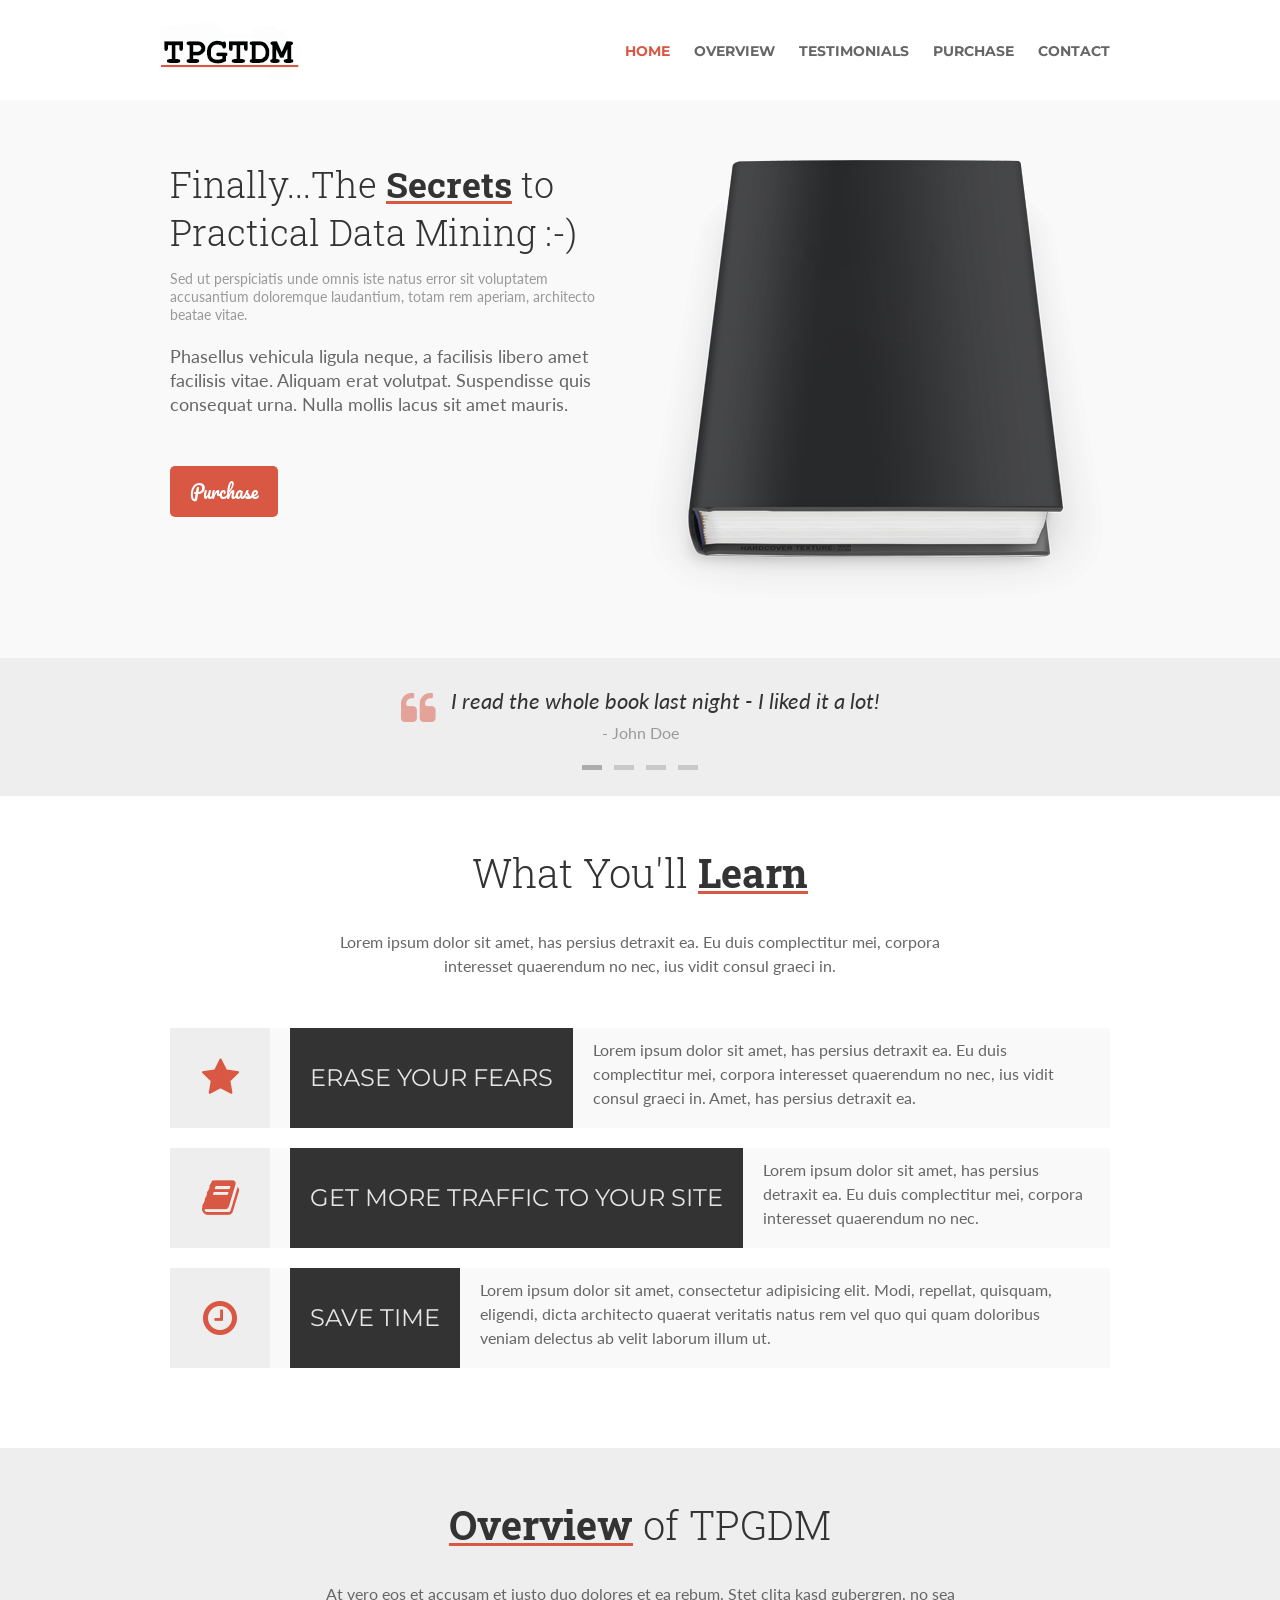
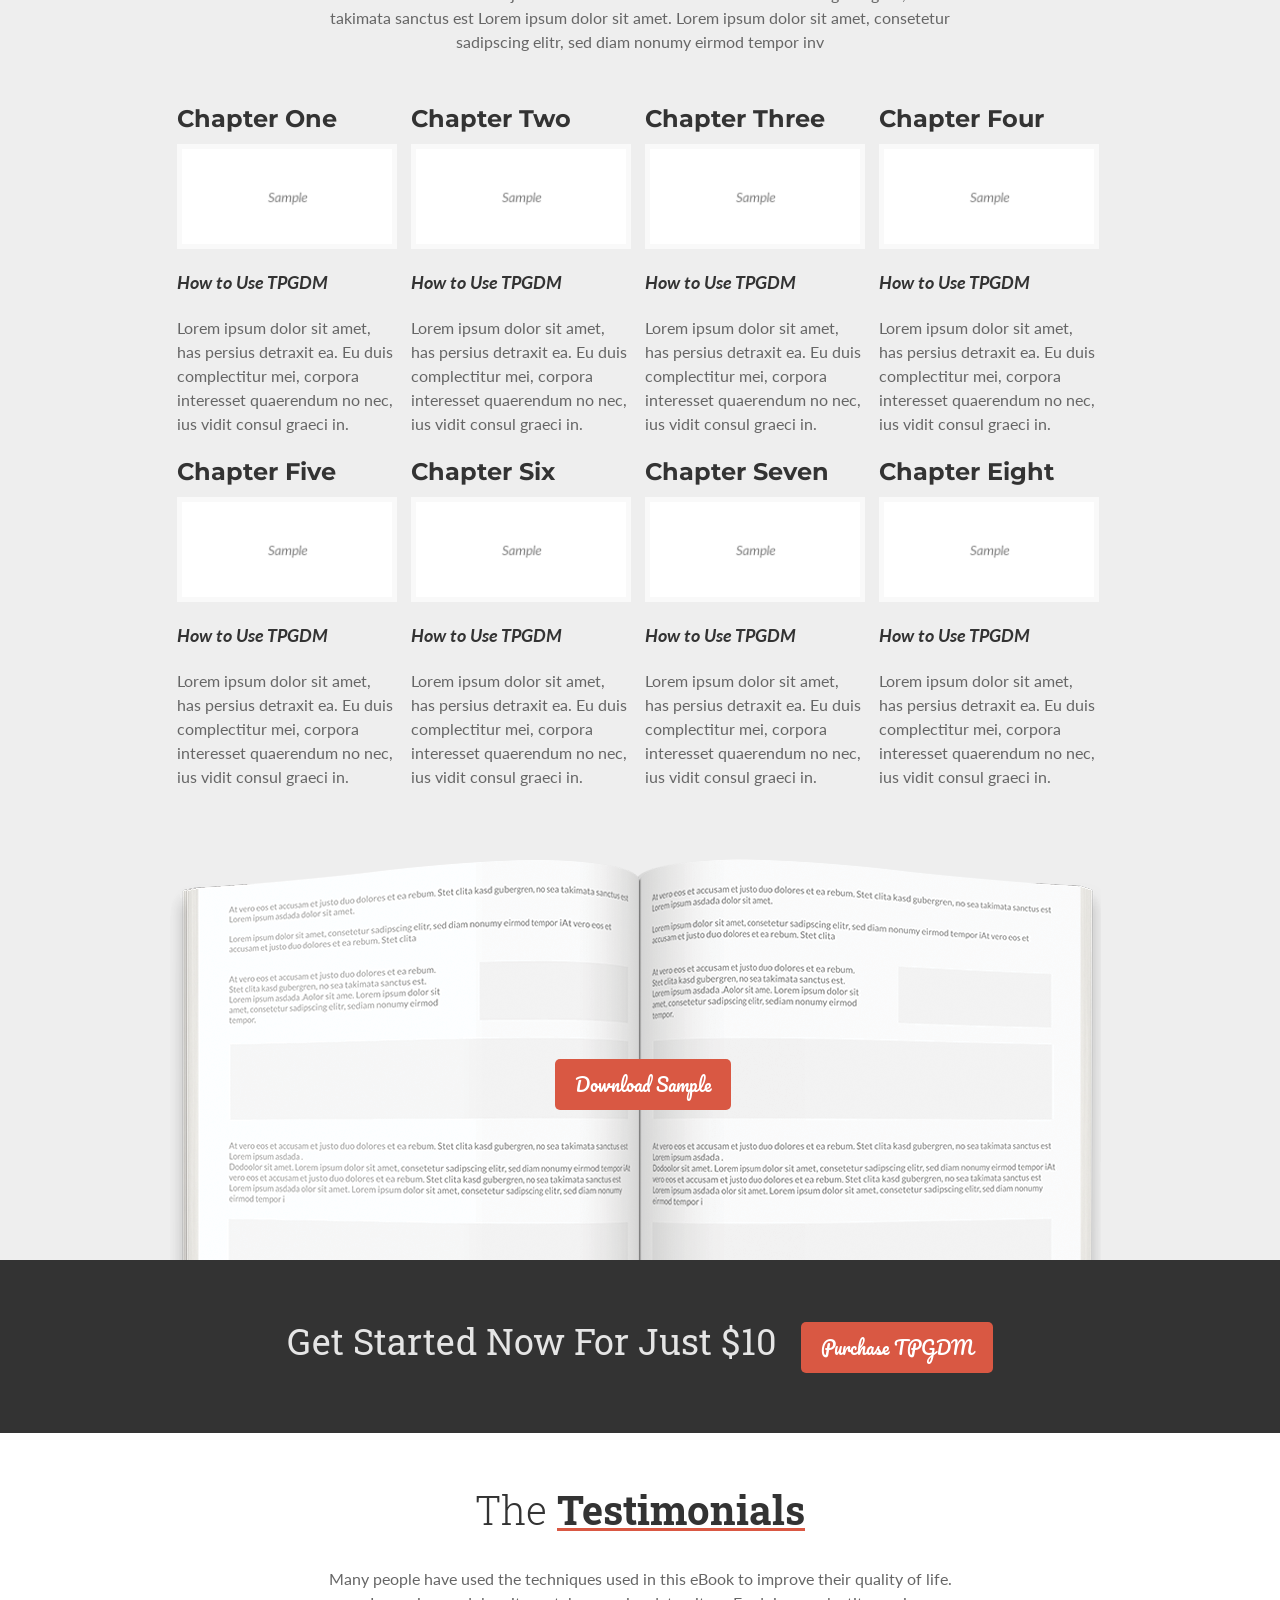
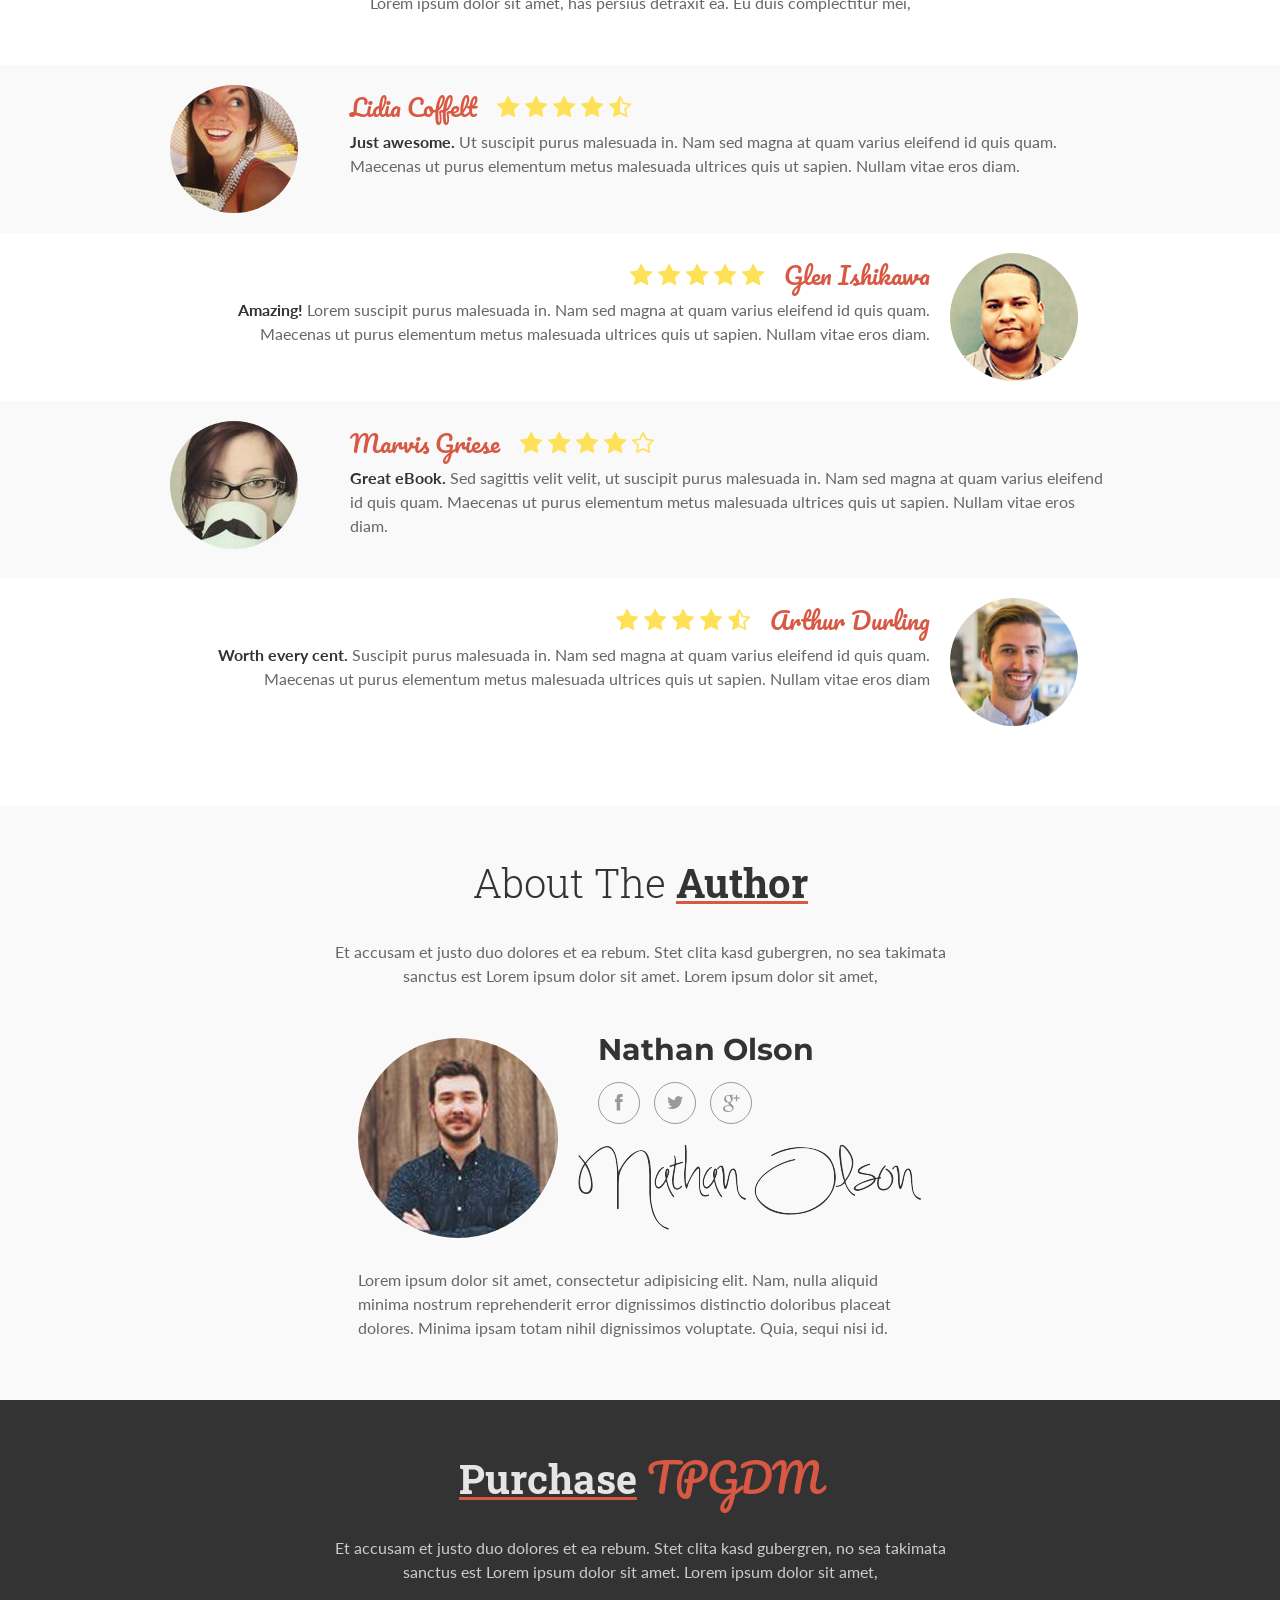
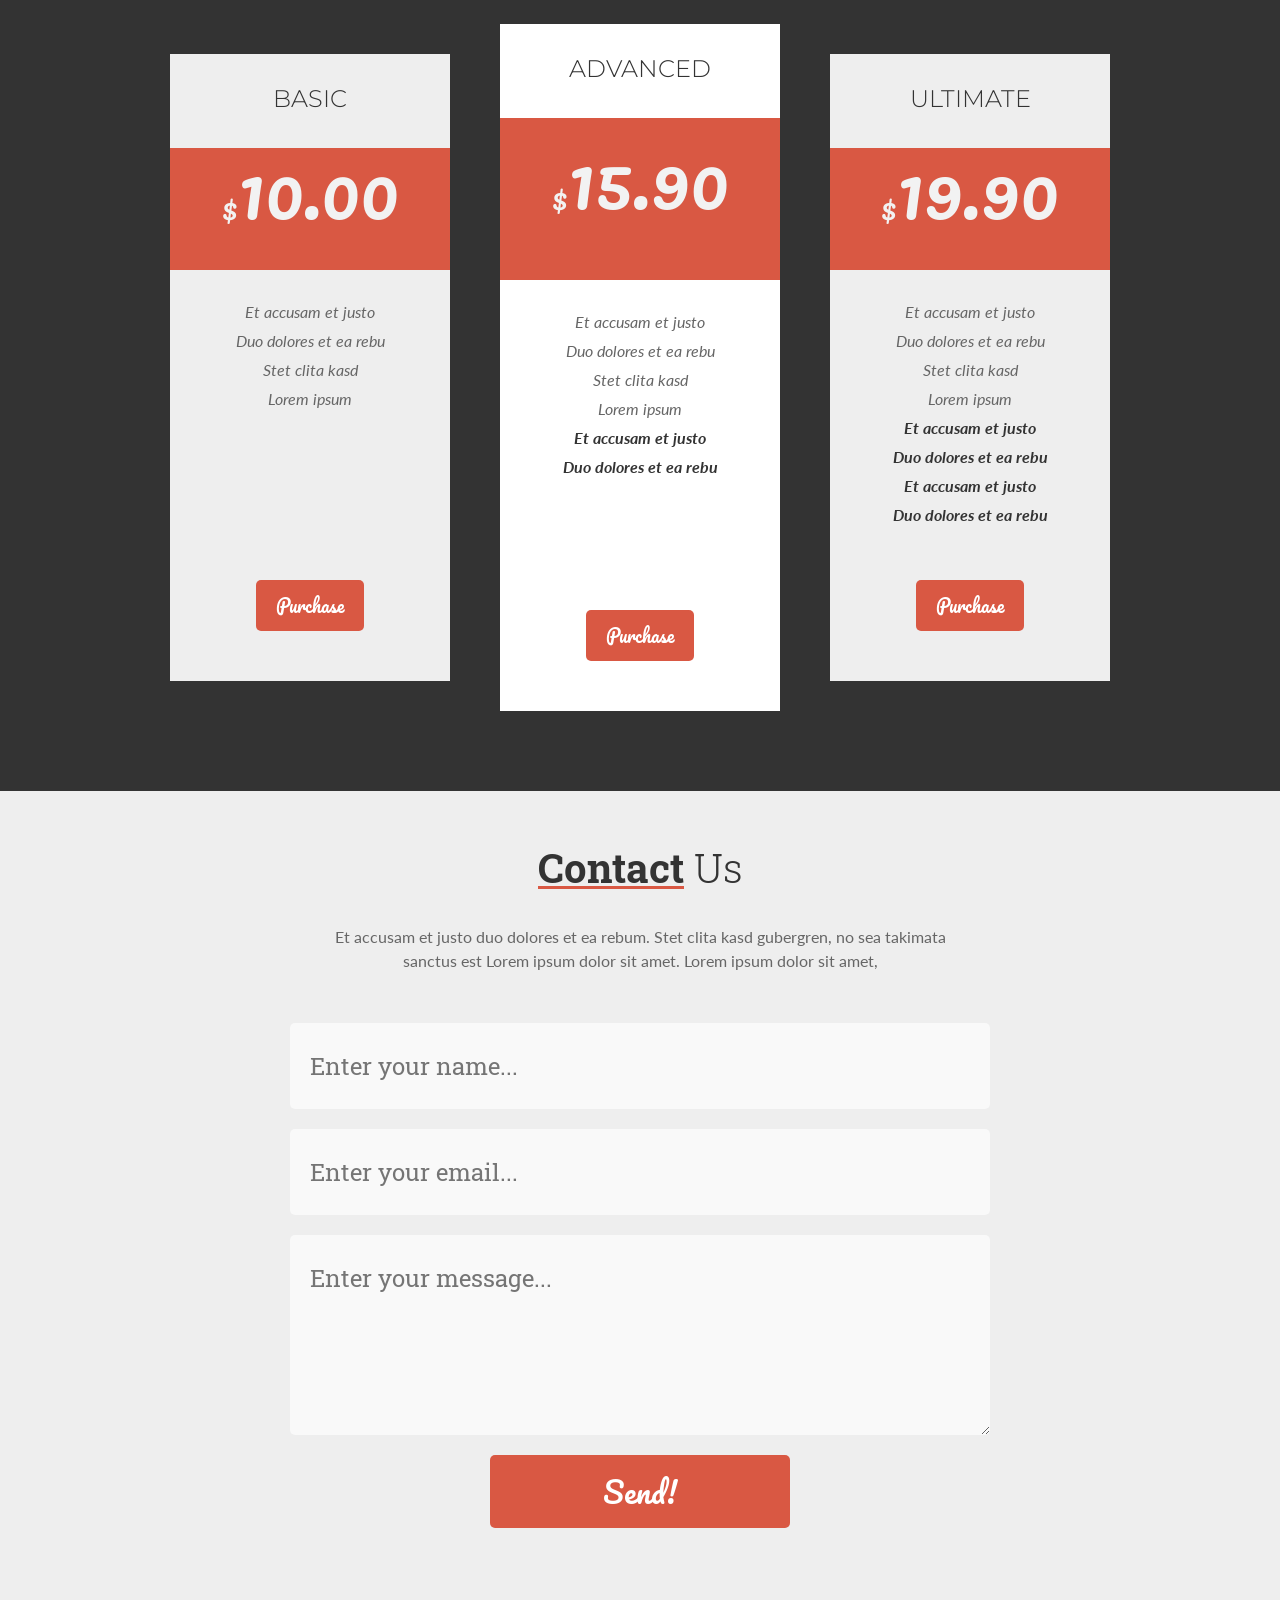
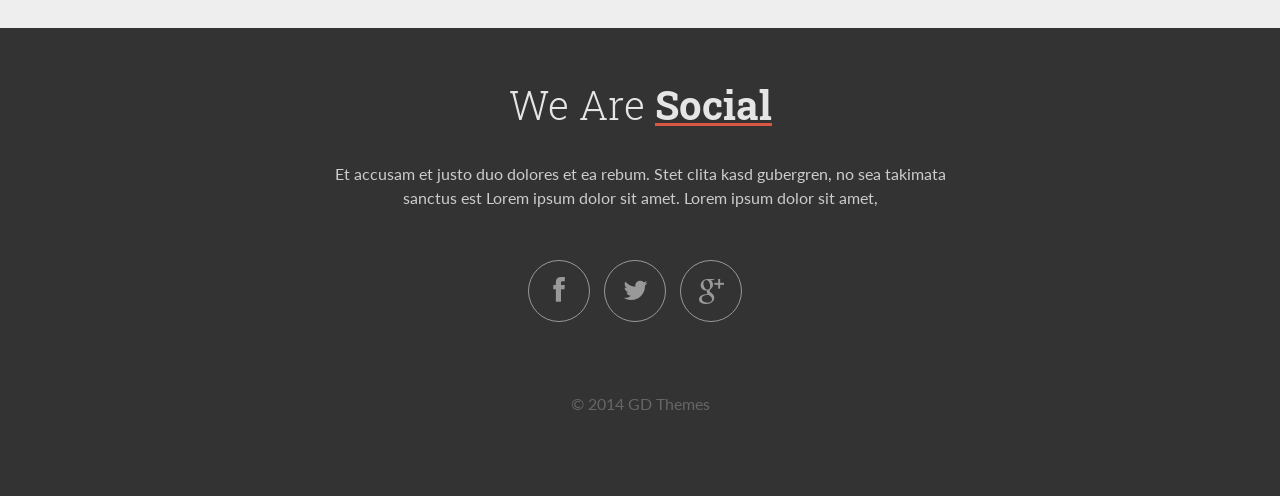
==== commit f2524b7f: "my latest updates" ====
--- a/guide/index.html
+++ b/guide/index.html
@@ -225,7 +225,7 @@
 	<section id="overview" class="overview boxed">
 
 		<div class="section-header">
-			<h3 class="title"><span class="title-highlight">Overview</span> of Ethority</h3>
+			<h3 class="title"><span class="title-highlight">Overview</span> of TPGDM</h3>
 
 			<p class="description">
 				At vero eos et accusam et justo duo dolores et ea rebum. Stet clita kasd gubergren, no sea takimata sanctus est Lorem ipsum dolor sit amet. Lorem ipsum dolor sit amet, consetetur sadipscing elitr, sed diam nonumy eirmod tempor inv
@@ -243,7 +243,7 @@
 						<a href=""><img src="images/sample-chapter.png" alt="Sample Chapter"></a>
 					</div> <!-- /.chapter-preview-img -->
 
-					<h5 class="chapter-title">How to Use Ethority</h5>
+					<h5 class="chapter-title">How to Use TPGDM</h5>
 
 					<p>Lorem ipsum dolor sit amet, has persius detraxit ea. Eu duis complectitur mei, corpora interesset quaerendum no nec, ius vidit consul graeci in.</p>
 				</div> <!-- /.chapter-block -->
@@ -256,7 +256,7 @@
 						<a href=""><img src="images/sample-chapter.png" alt="Sample Chapter"></a>
 					</div> <!-- /.chapter-preview-img -->
 
-					<h5 class="chapter-title">How to Use Ethority</h5>
+					<h5 class="chapter-title">How to Use TPGDM</h5>
 
 					<p>Lorem ipsum dolor sit amet, has persius detraxit ea. Eu duis complectitur mei, corpora interesset quaerendum no nec, ius vidit consul graeci in.</p>
 				</div> <!-- /.chapter-block -->
@@ -269,7 +269,7 @@
 						<a href=""><img src="images/sample-chapter.png" alt="Sample Chapter"></a>
 					</div> <!-- /.chapter-preview-img -->
 
-					<h5 class="chapter-title">How to Use Ethority</h5>
+					<h5 class="chapter-title">How to Use TPGDM</h5>
 
 					<p>Lorem ipsum dolor sit amet, has persius detraxit ea. Eu duis complectitur mei, corpora interesset quaerendum no nec, ius vidit consul graeci in.</p>
 				</div> <!-- /.chapter-block -->
@@ -282,7 +282,7 @@
 						<a href=""><img src="images/sample-chapter.png" alt="Sample Chapter"></a>
 					</div> <!-- /.chapter-preview-img -->
 
-					<h5 class="chapter-title">How to Use Ethority</h5>
+					<h5 class="chapter-title">How to Use TPGDM</h5>
 
 					<p>Lorem ipsum dolor sit amet, has persius detraxit ea. Eu duis complectitur mei, corpora interesset quaerendum no nec, ius vidit consul graeci in.</p>
 				</div> <!-- /.chapter-block -->
@@ -295,7 +295,7 @@
 						<a href=""><img src="images/sample-chapter.png" alt="Sample Chapter"></a>
 					</div> <!-- /.chapter-preview-img -->
 
-					<h5 class="chapter-title">How to Use Ethority</h5>
+					<h5 class="chapter-title">How to Use TPGDM</h5>
 
 					<p>Lorem ipsum dolor sit amet, has persius detraxit ea. Eu duis complectitur mei, corpora interesset quaerendum no nec, ius vidit consul graeci in.</p>
 				</div> <!-- /.chapter-block -->
@@ -308,7 +308,7 @@
 						<a href=""><img src="images/sample-chapter.png" alt="Sample Chapter"></a>
 					</div> <!-- /.chapter-preview-img -->
 
-					<h5 class="chapter-title">How to Use Ethority</h5>
+					<h5 class="chapter-title">How to Use TPGDM</h5>
 
 					<p>Lorem ipsum dolor sit amet, has persius detraxit ea. Eu duis complectitur mei, corpora interesset quaerendum no nec, ius vidit consul graeci in.</p>
 				</div> <!-- /.chapter-block -->
@@ -321,7 +321,7 @@
 						<a href=""><img src="images/sample-chapter.png" alt="Sample Chapter"></a>
 					</div> <!-- /.chapter-preview-img -->
 
-					<h5 class="chapter-title">How to Use Ethority</h5>
+					<h5 class="chapter-title">How to Use TPGDM</h5>
 
 					<p>Lorem ipsum dolor sit amet, has persius detraxit ea. Eu duis complectitur mei, corpora interesset quaerendum no nec, ius vidit consul graeci in.</p>
 				</div> <!-- /.chapter-block -->
@@ -334,7 +334,7 @@
 						<a href=""><img src="images/sample-chapter.png" alt="Sample Chapter"></a>
 					</div> <!-- /.chapter-preview-img -->
 
-					<h5 class="chapter-title">How to Use Ethority</h5>
+					<h5 class="chapter-title">How to Use TPGDM</h5>
 
 					<p>Lorem ipsum dolor sit amet, has persius detraxit ea. Eu duis complectitur mei, corpora interesset quaerendum no nec, ius vidit consul graeci in.</p>
 				</div> <!-- /.chapter-block -->
@@ -359,7 +359,7 @@
 		<div class="container">
 
 			<span class="cta-txt">Get Started Now For Just $10</span>
-			<a href="#purchase" class="button purchase-button">Purchase <span>Ethority</span></a>
+			<a href="#purchase" class="button purchase-button">Purchase <span>TPGDM</span></a>
 
 		</div> <!-- /.container -->
 	</section> <!-- #cta -->
@@ -529,7 +529,7 @@
 	<section id="purchase" class="purchase boxed">
 
 		<div class="section-header">
-			<h3 class="title"><span class="title-highlight">Purchase</span> <span class="product-name">Ethority</span></h3>
+			<h3 class="title"><span class="title-highlight">Purchase</span> <span class="product-name">TPGDM</span></h3>
 
 			<p class="description">
 				Et accusam et justo duo dolores et ea rebum. Stet clita kasd gubergren, no sea takimata sanctus est Lorem ipsum dolor sit amet. Lorem ipsum dolor sit amet, 
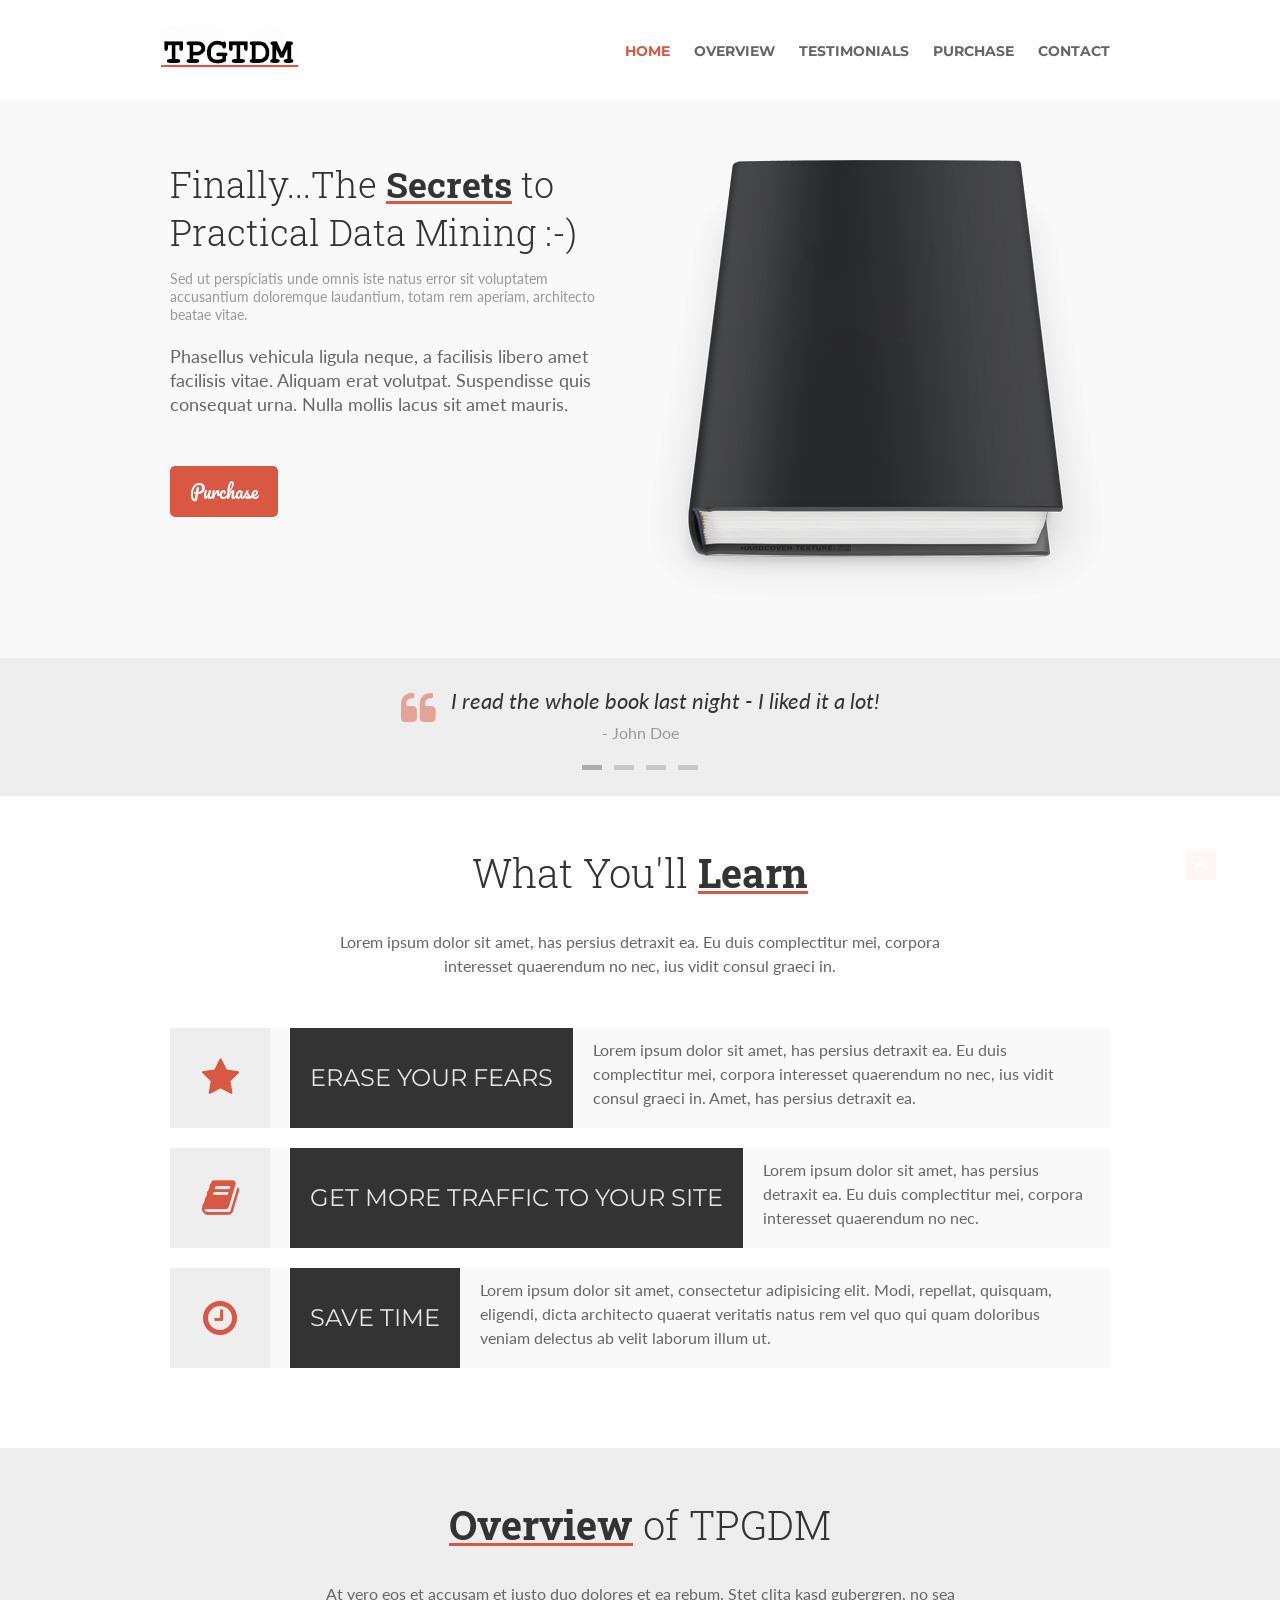
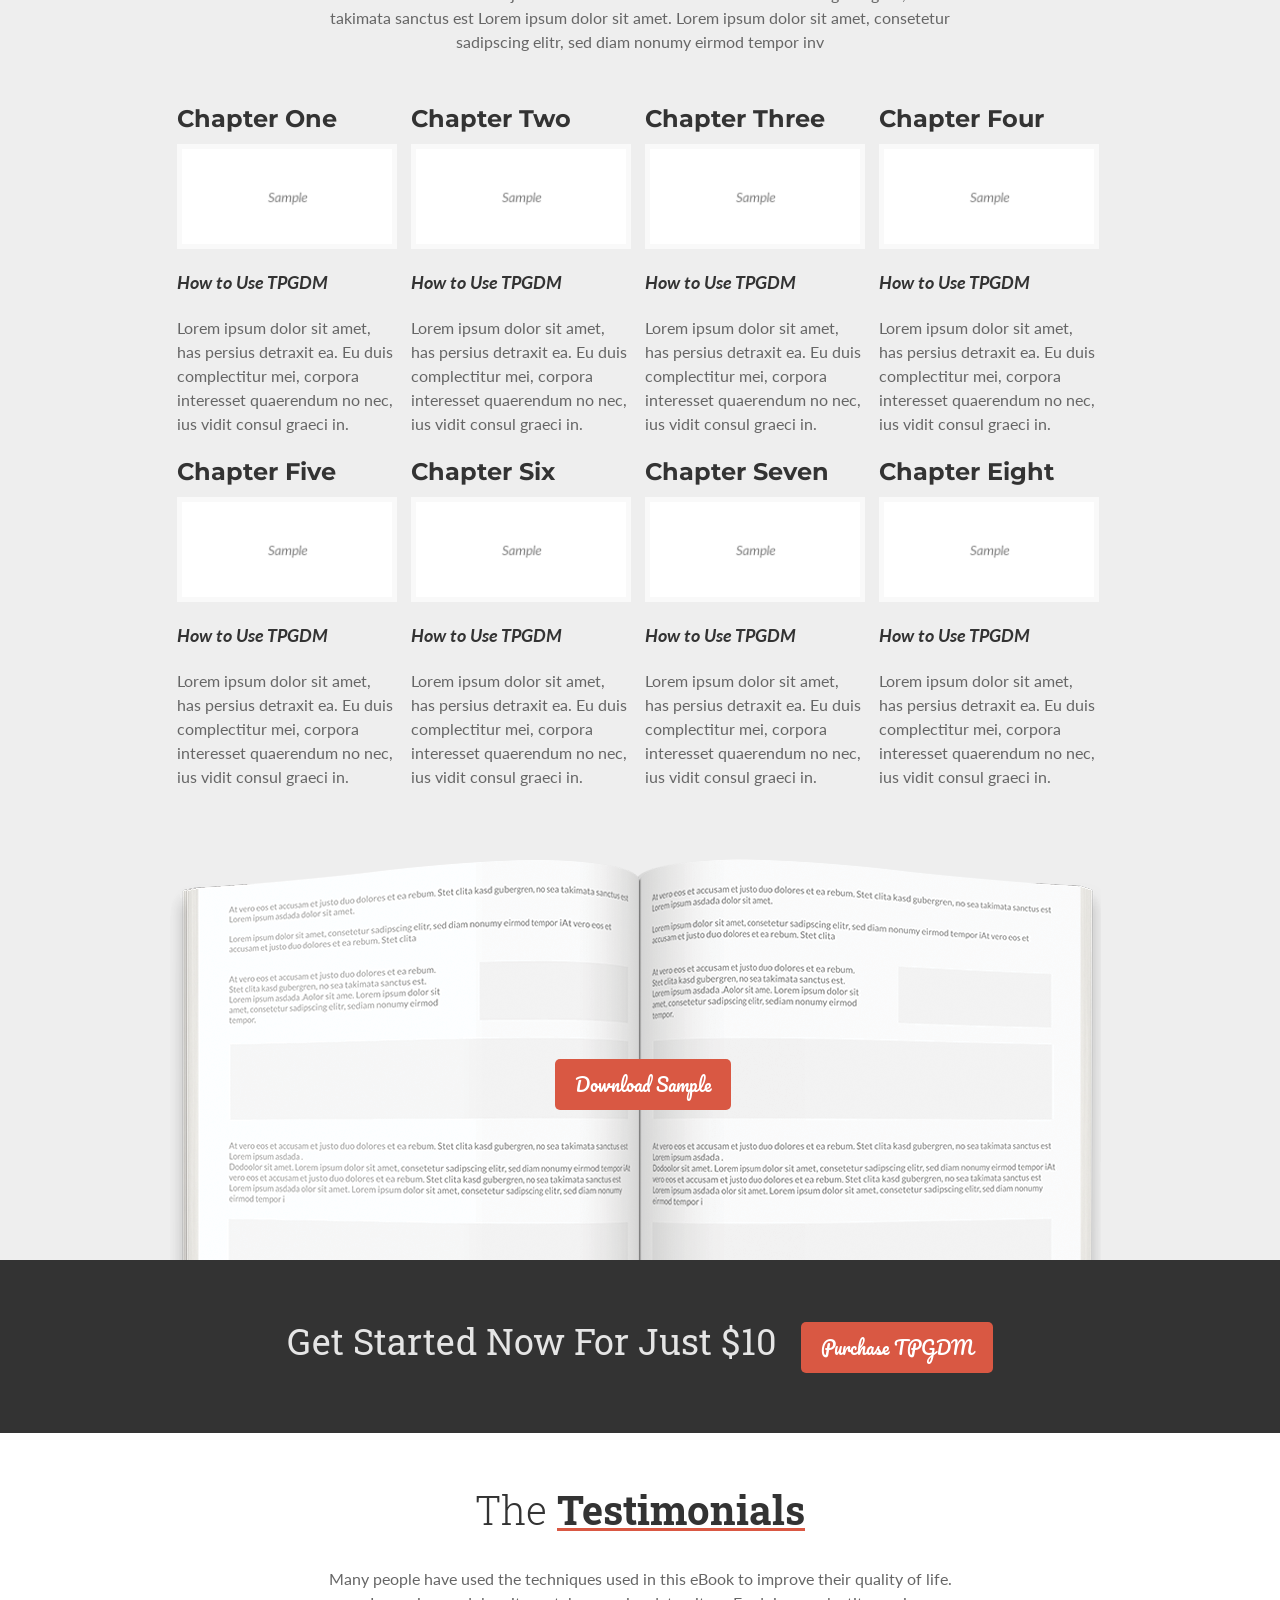
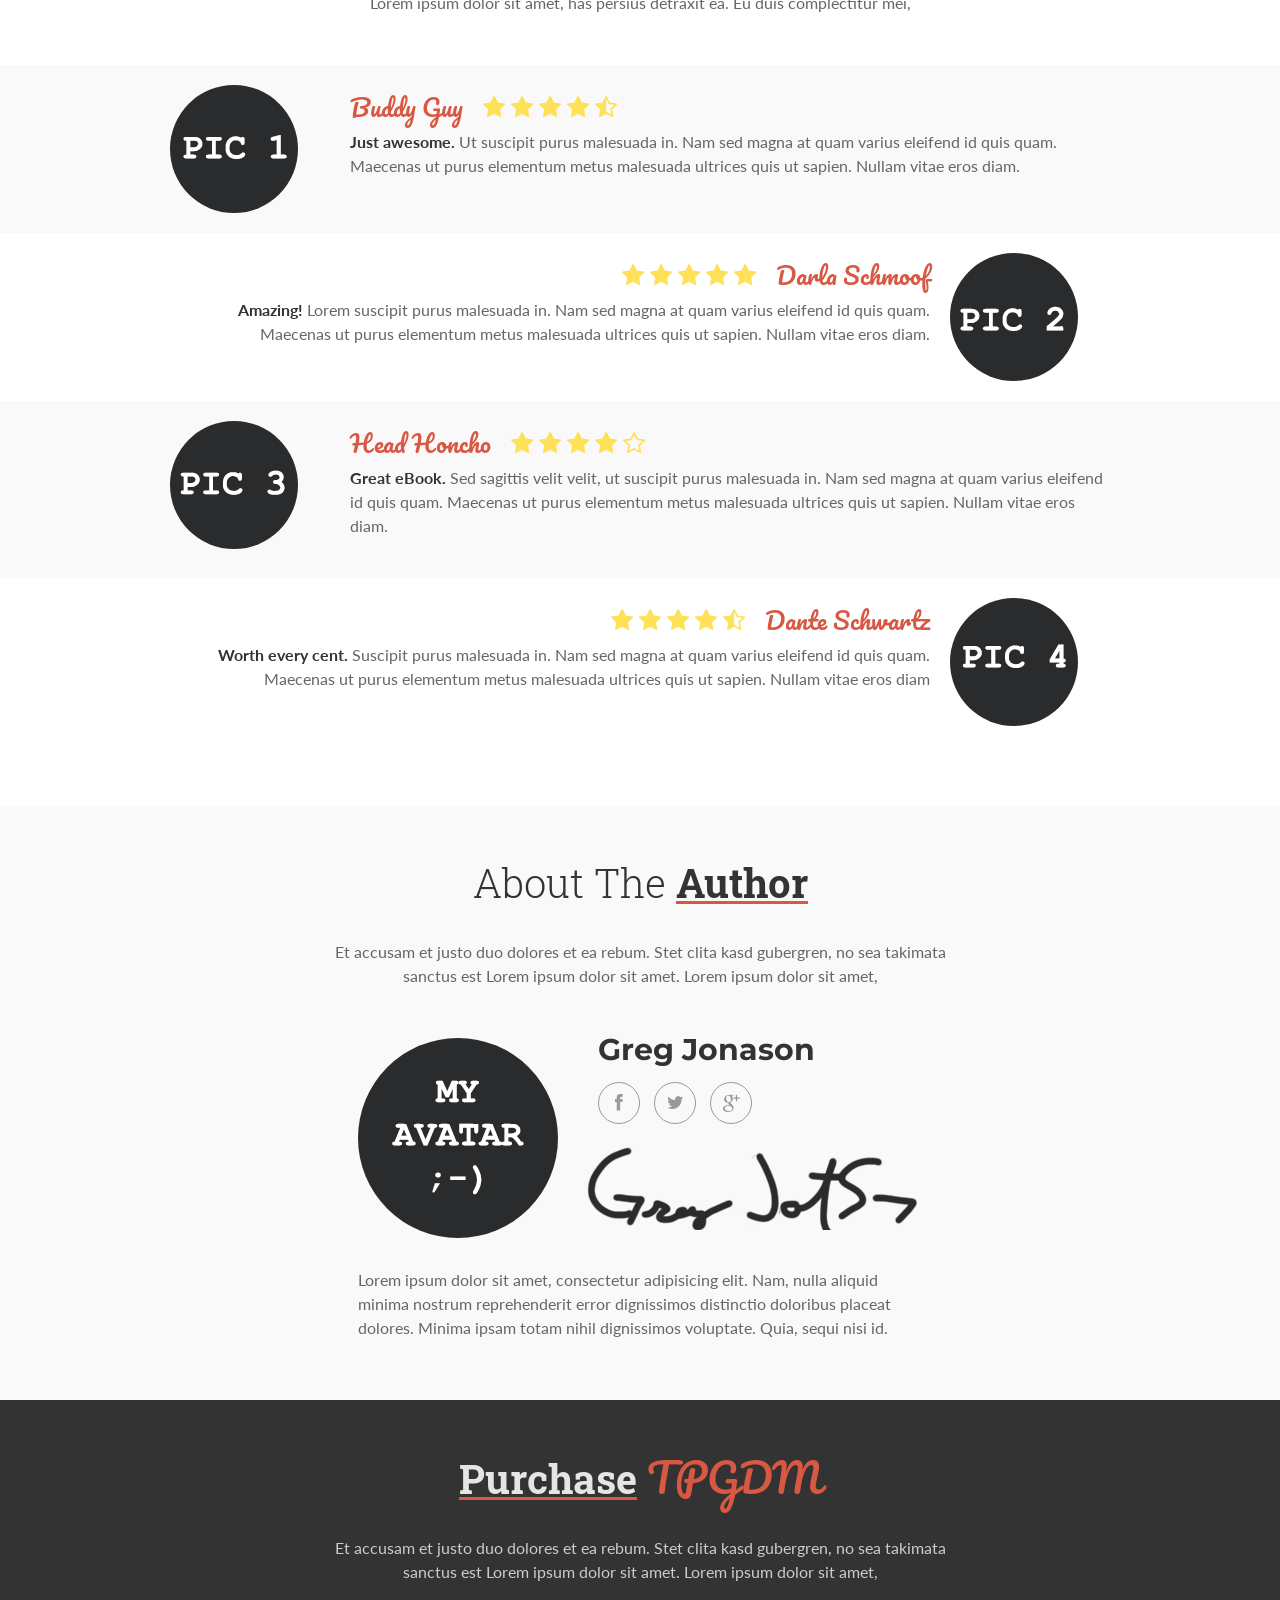
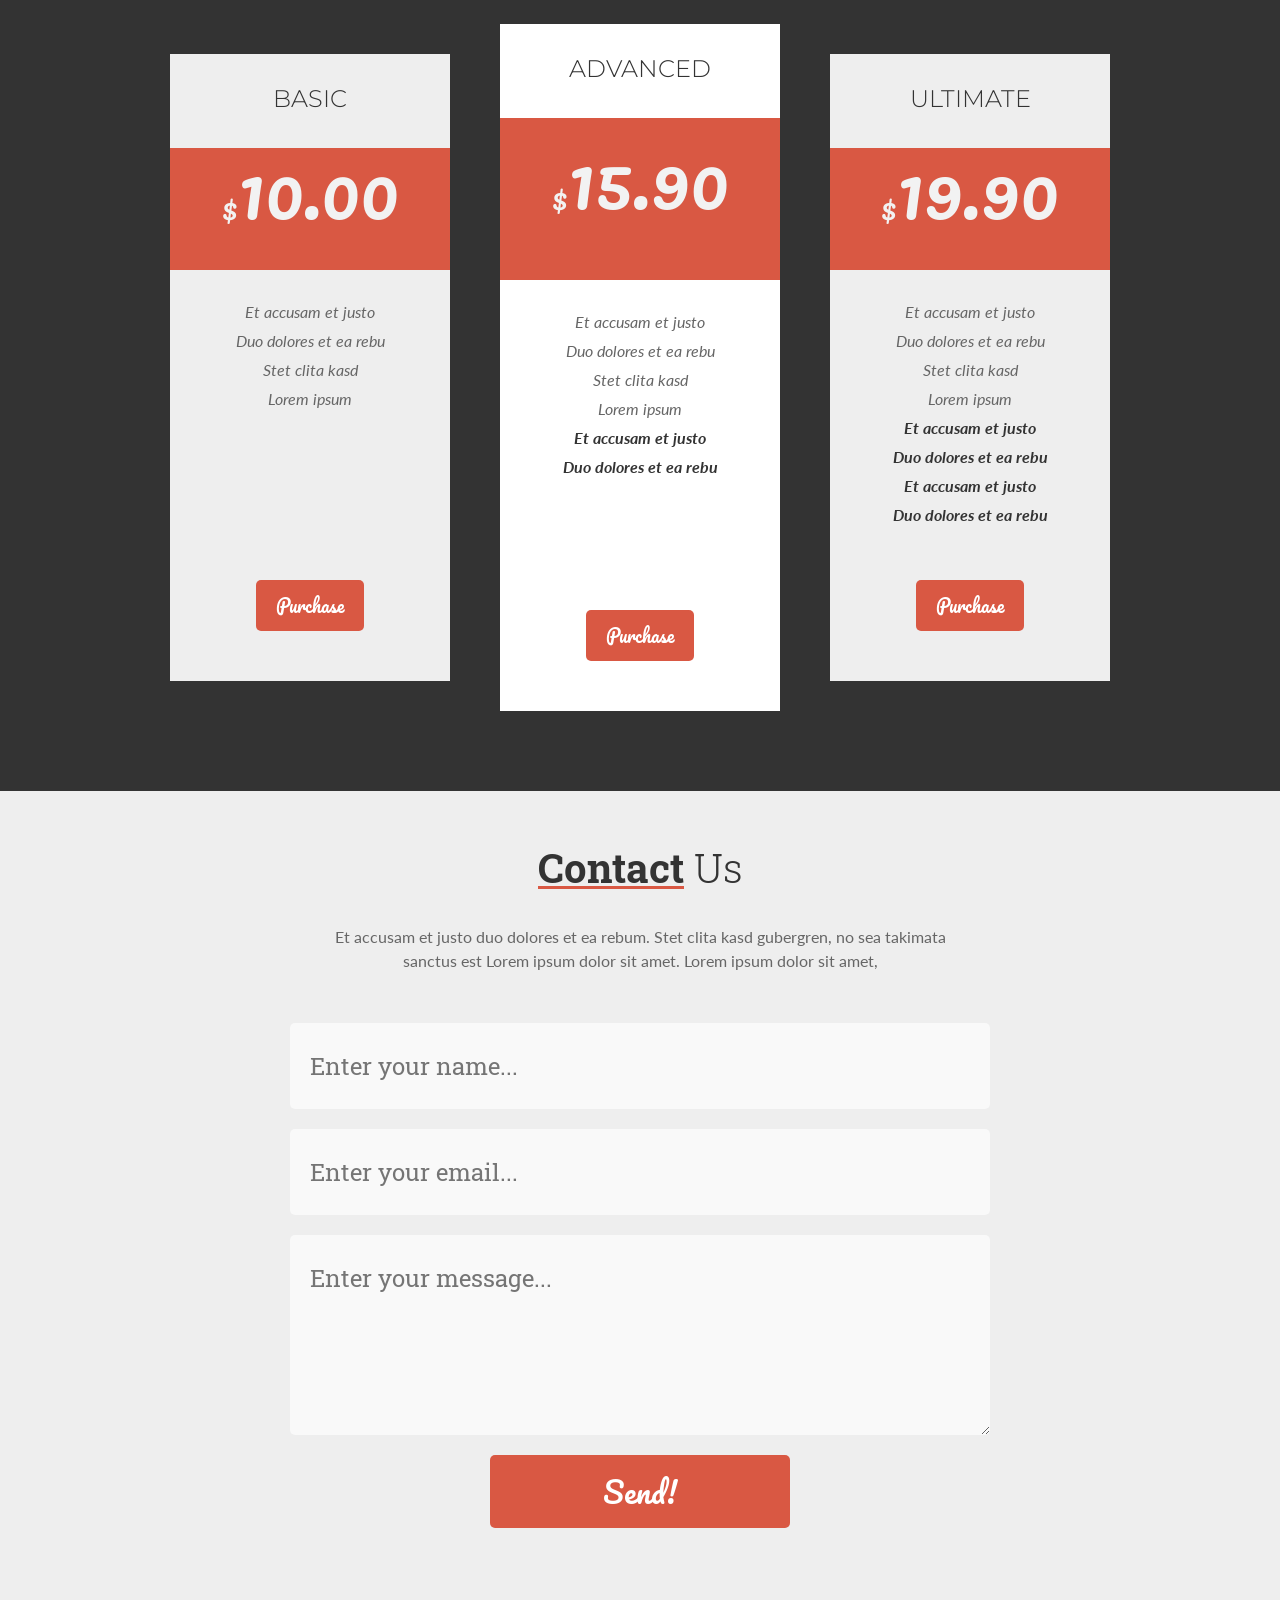
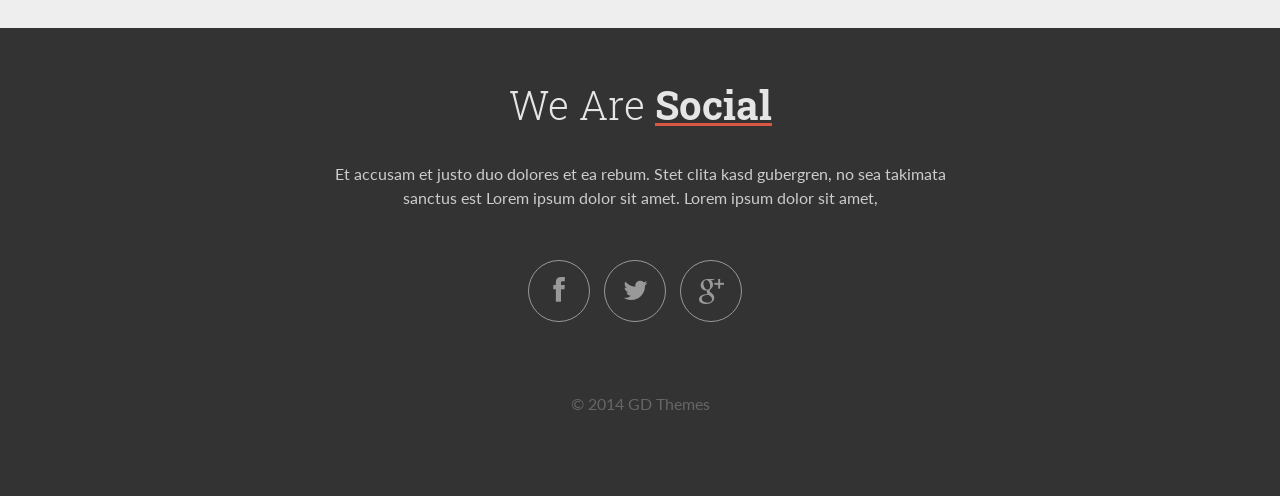
==== commit b1c7c99e: "my latest updates" ====
--- a/guide/index.html
+++ b/guide/index.html
@@ -385,7 +385,7 @@
 
 				<div class="thirteen columns">
 					<div class="profile">
-						<span class="name">Lidia Coffelt</span>
+						<span class="name">Buddy Guy</span>
 						
 						<div class="ratings">
 							<i class="fa fa-star"></i>
@@ -406,7 +406,7 @@
 
 				<div class="thirteen columns">
 					<div class="profile">
-						<span class="name">Glen Ishikawa</span>
+						<span class="name">Darla Schmoof</span>
 						
 						<div class="ratings">
 							<i class="fa fa-star"></i>
@@ -435,7 +435,7 @@
 
 				<div class="thirteen columns">
 					<div class="profile">
-						<span class="name">Marvis Griese</span>
+						<span class="name">Head Honcho</span>
 						
 						<div class="ratings">
 							<i class="fa fa-star"></i>
@@ -457,7 +457,7 @@
 
 				<div class="thirteen columns">
 					<div class="profile">
-						<span class="name">Arthur Durling</span>
+						<span class="name">Dante Schwartz</span>
 						
 						<div class="ratings">
 							<i class="fa fa-star"></i>
@@ -498,11 +498,11 @@
 			<div class="sixteen columns">
 				<div class="author-info">
 					<div class="author-avatar">
-						<img src="images/author-avatar.png" alt="Nathan Olson">
+						<img src="images/author-avatar.png" alt="Greg Jonason">
 					</div> <!-- /.author-avatar-->
 
 					<div class="author-meta">
-						<span class="name">Nathan Olson</span>
+						<span class="name">Greg Jonason</span>
 						<div class="social">
 							<a href="#"><i class="fa fa-facebook"></i></a>
 							<a href="#"><i class="fa fa-twitter"></i></a>
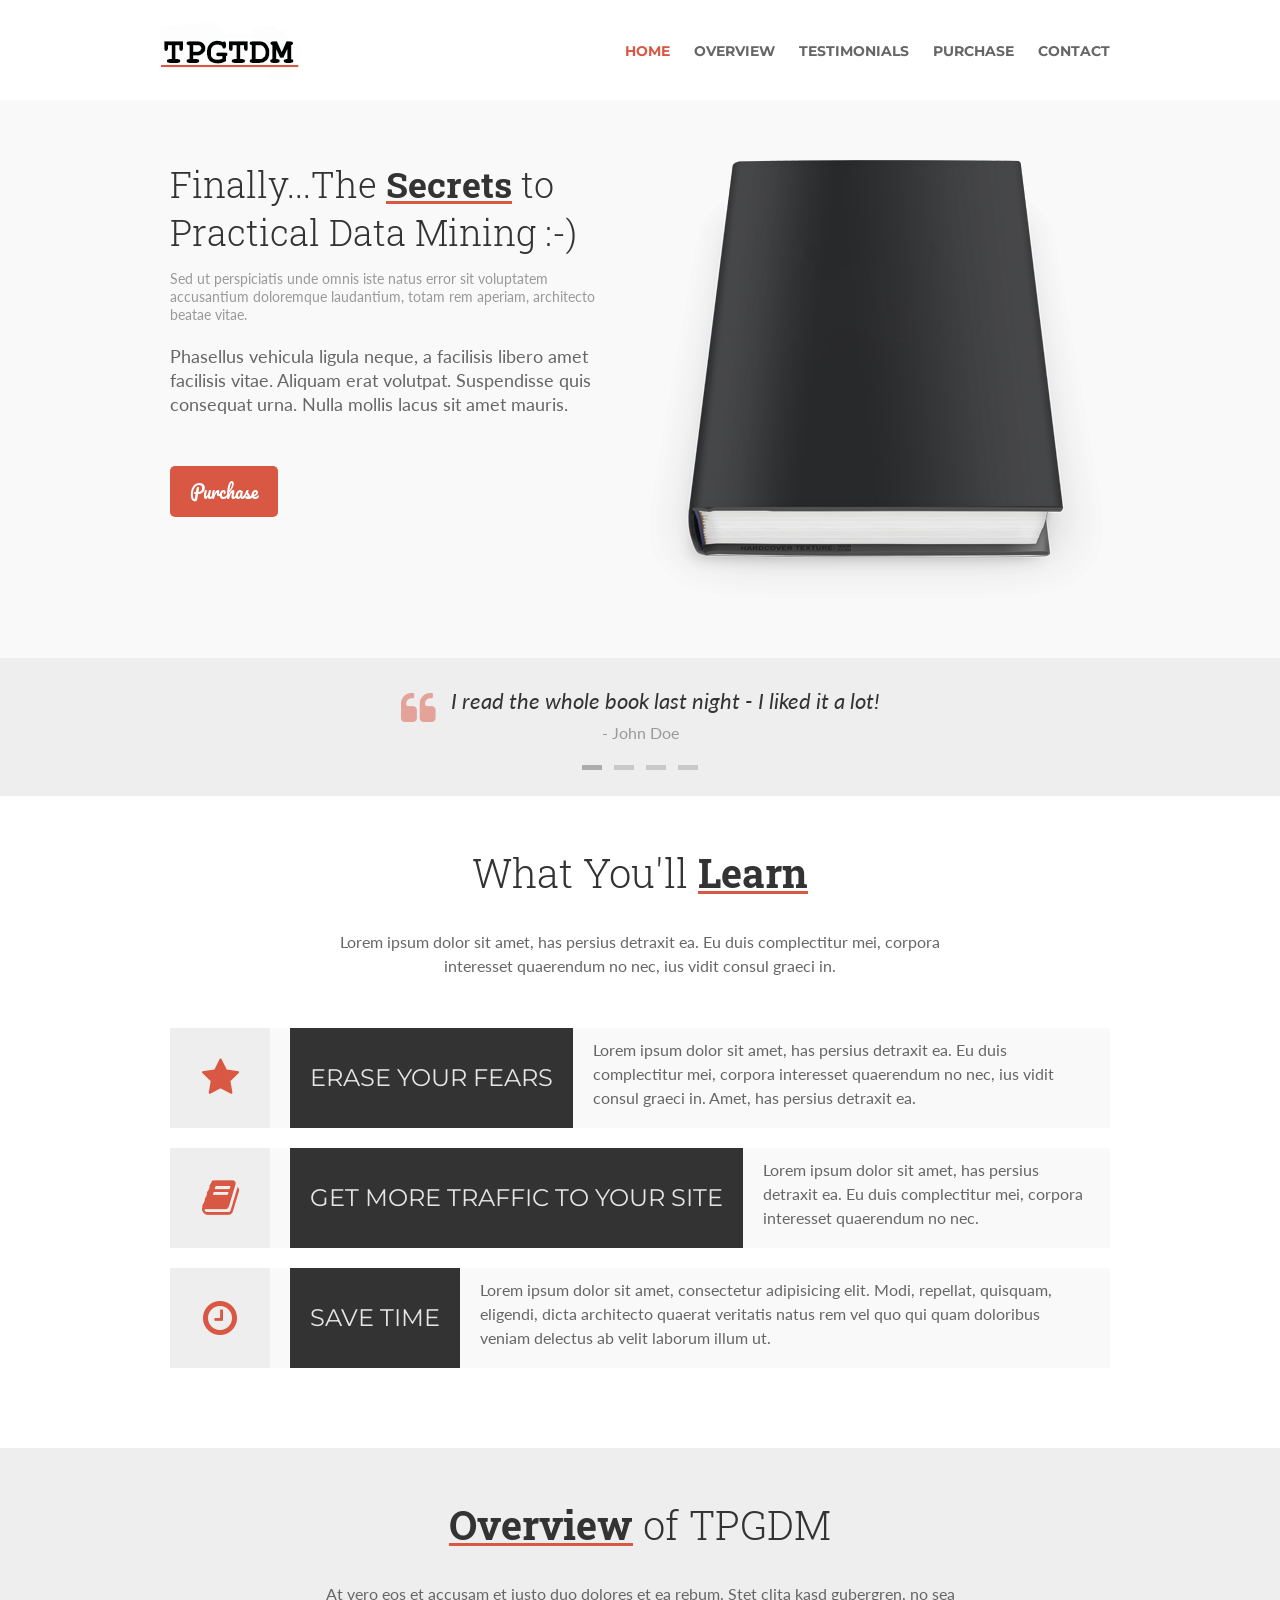
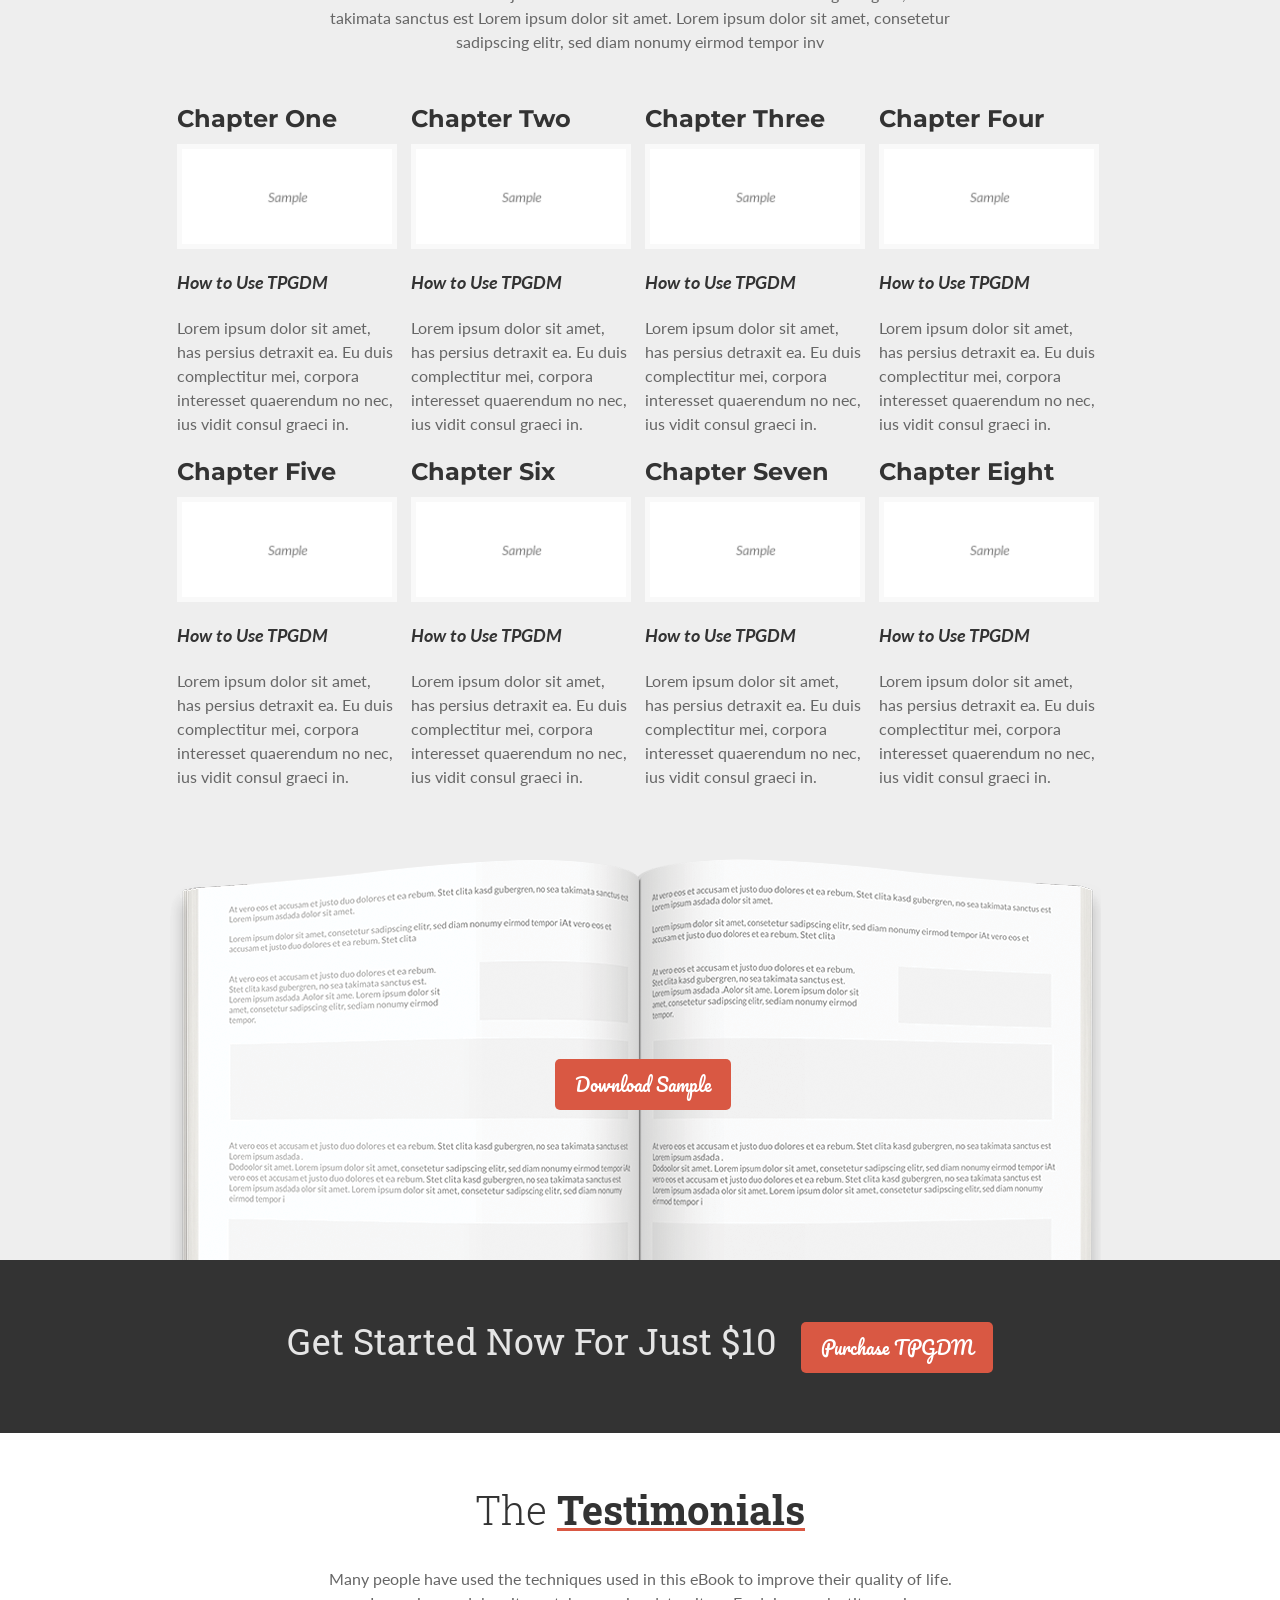
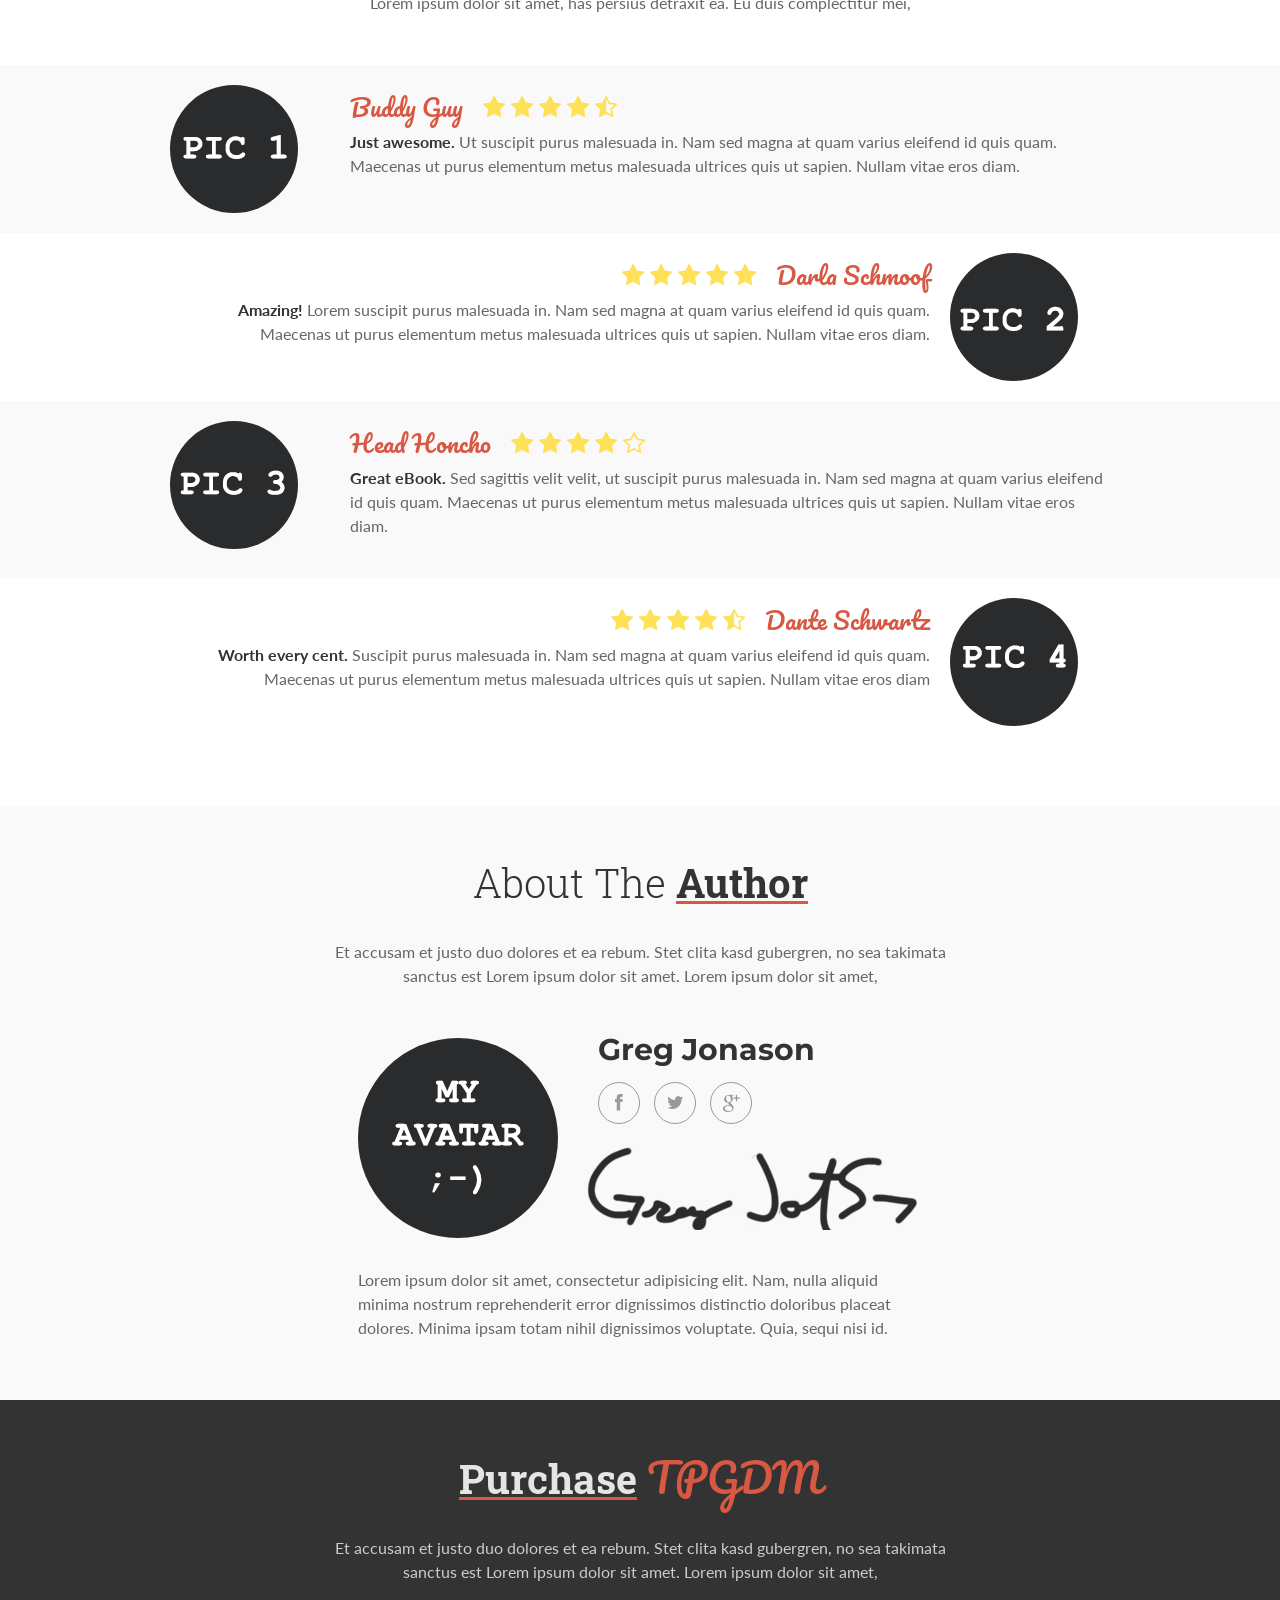
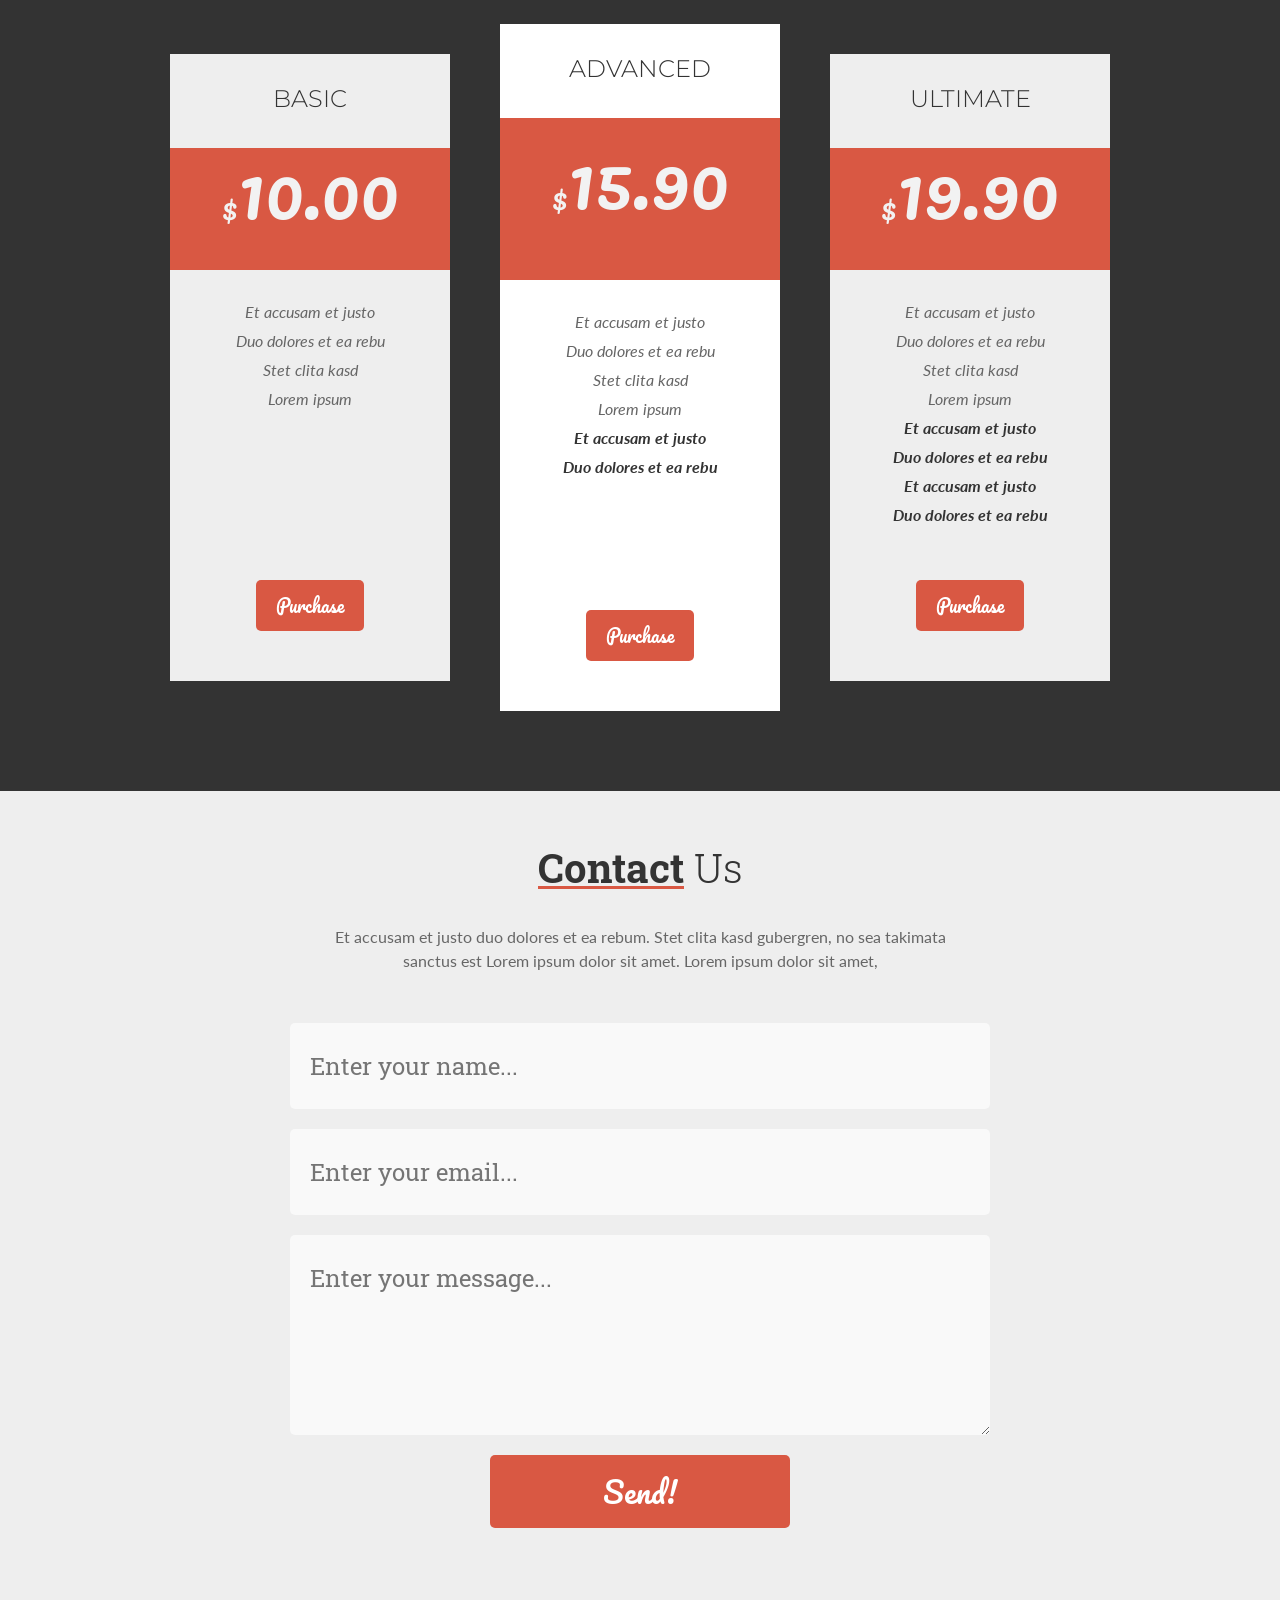
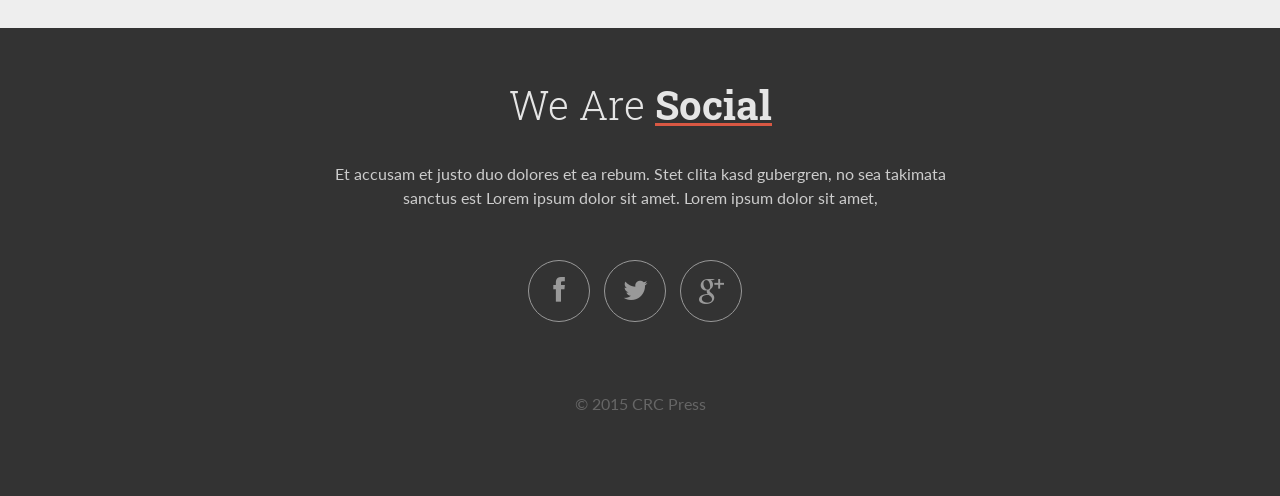
==== commit 972d8fd3: "my latest updates" ====
--- a/guide/index.html
+++ b/guide/index.html
@@ -380,7 +380,7 @@
 		<div class="testimonial">
 			<div class="container">
 				<div class="three columns">
-					<img src="images/testimonial-avatar-1.png" alt="Lidia Coffelt">	
+					<img src="images/testimonial-avatar-1.png" alt="Buddy Guy">	
 				</div>
 
 				<div class="thirteen columns">
@@ -421,7 +421,7 @@
 				</div>
 
 				<div class="three columns">
-					<img src="images/testimonial-avatar-2.png" alt="Lidia Coffelt">	
+					<img src="images/testimonial-avatar-2.png" alt="Darla Schmoof">	
 				</div>
 
 			</div> <!-- /.container -->
@@ -430,7 +430,7 @@
 		<div class="testimonial">
 			<div class="container">
 				<div class="three columns">
-					<img src="images/testimonial-avatar-3.png" alt="Lidia Coffelt">	
+					<img src="images/testimonial-avatar-3.png" alt="Head Honcho">	
 				</div>
 
 				<div class="thirteen columns">
@@ -472,7 +472,7 @@
 				</div>
 
 				<div class="three columns">
-					<img src="images/testimonial-avatar-4.png" alt="Lidia Coffelt">	
+					<img src="images/testimonial-avatar-4.png" alt="Dante Schwartz">	
 				</div>
 
 			</div> <!-- /.container -->
@@ -652,7 +652,7 @@
 
 		<div class="copyright">
 			<p>
-				© 2014 <a href="#">GD Themes</a>
+				© 2015 <a href="#">CRC Press</a>
 			</p>
 		</div>
 
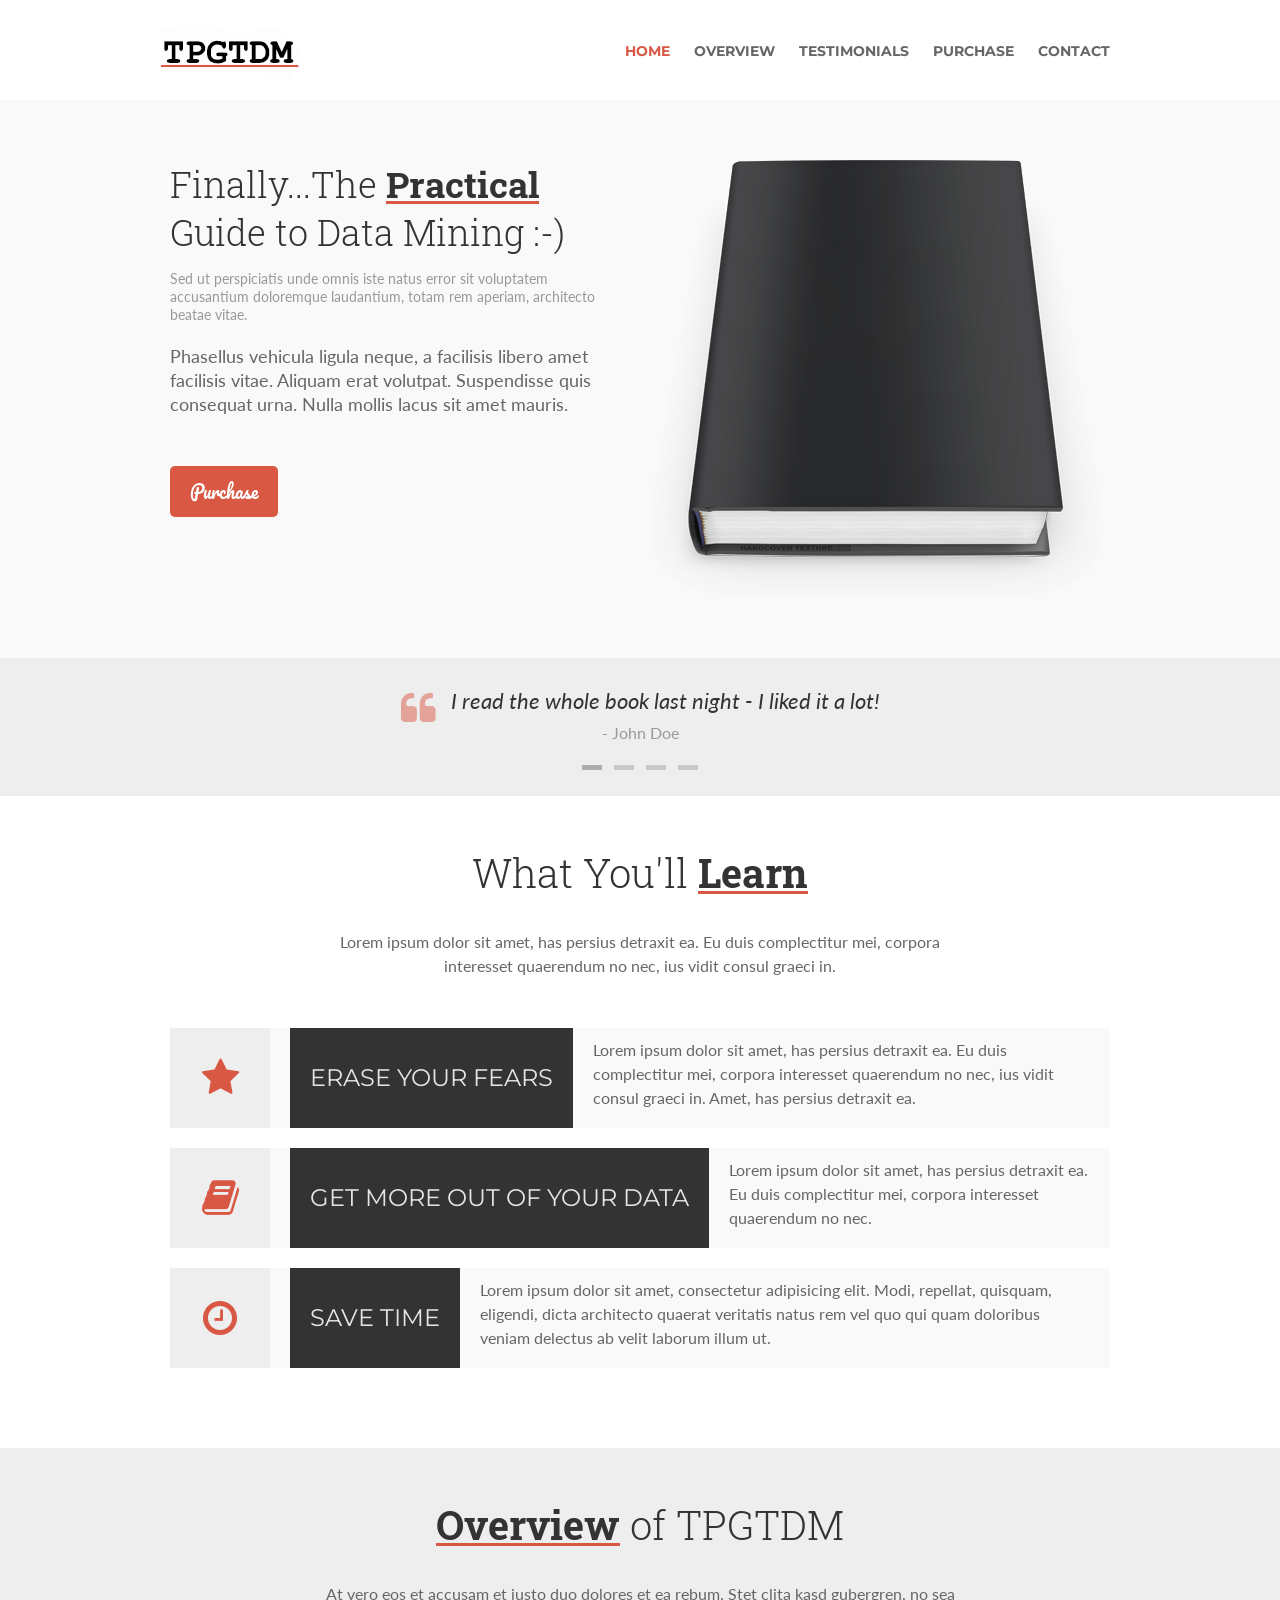
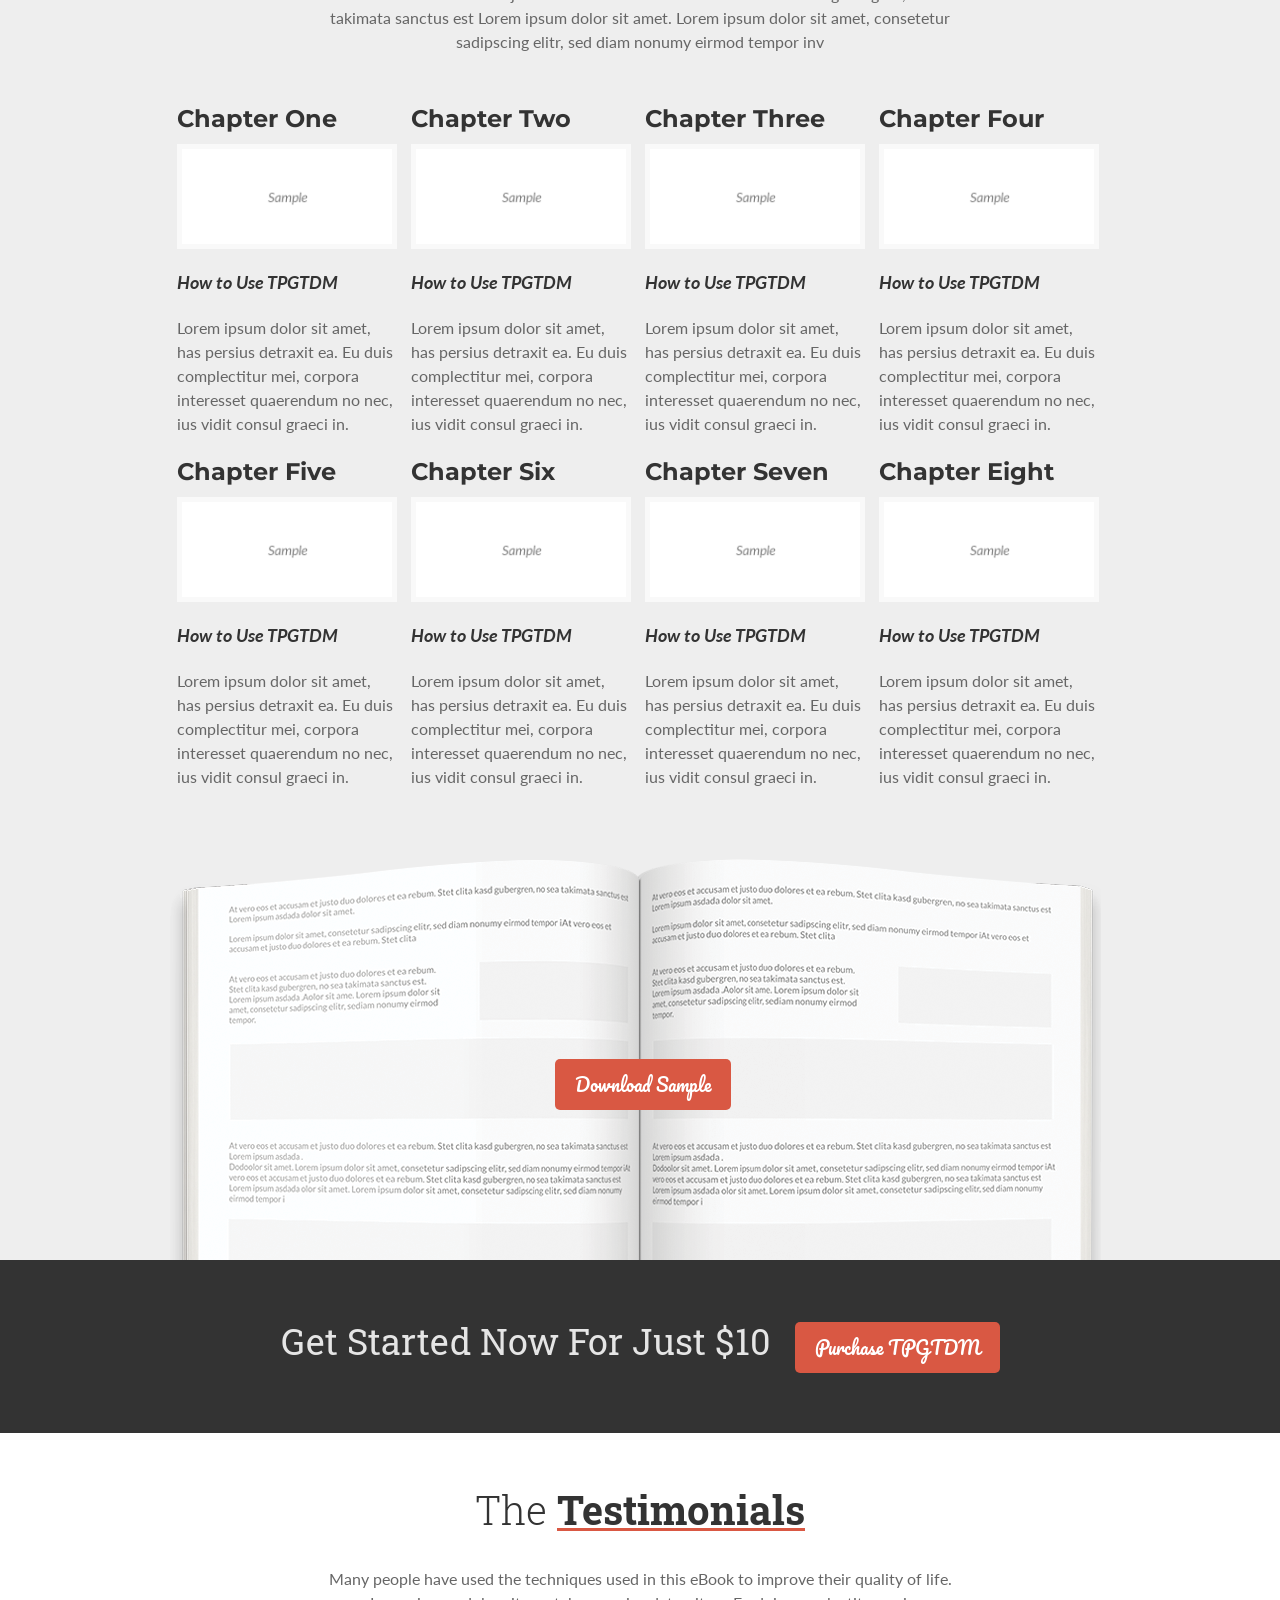
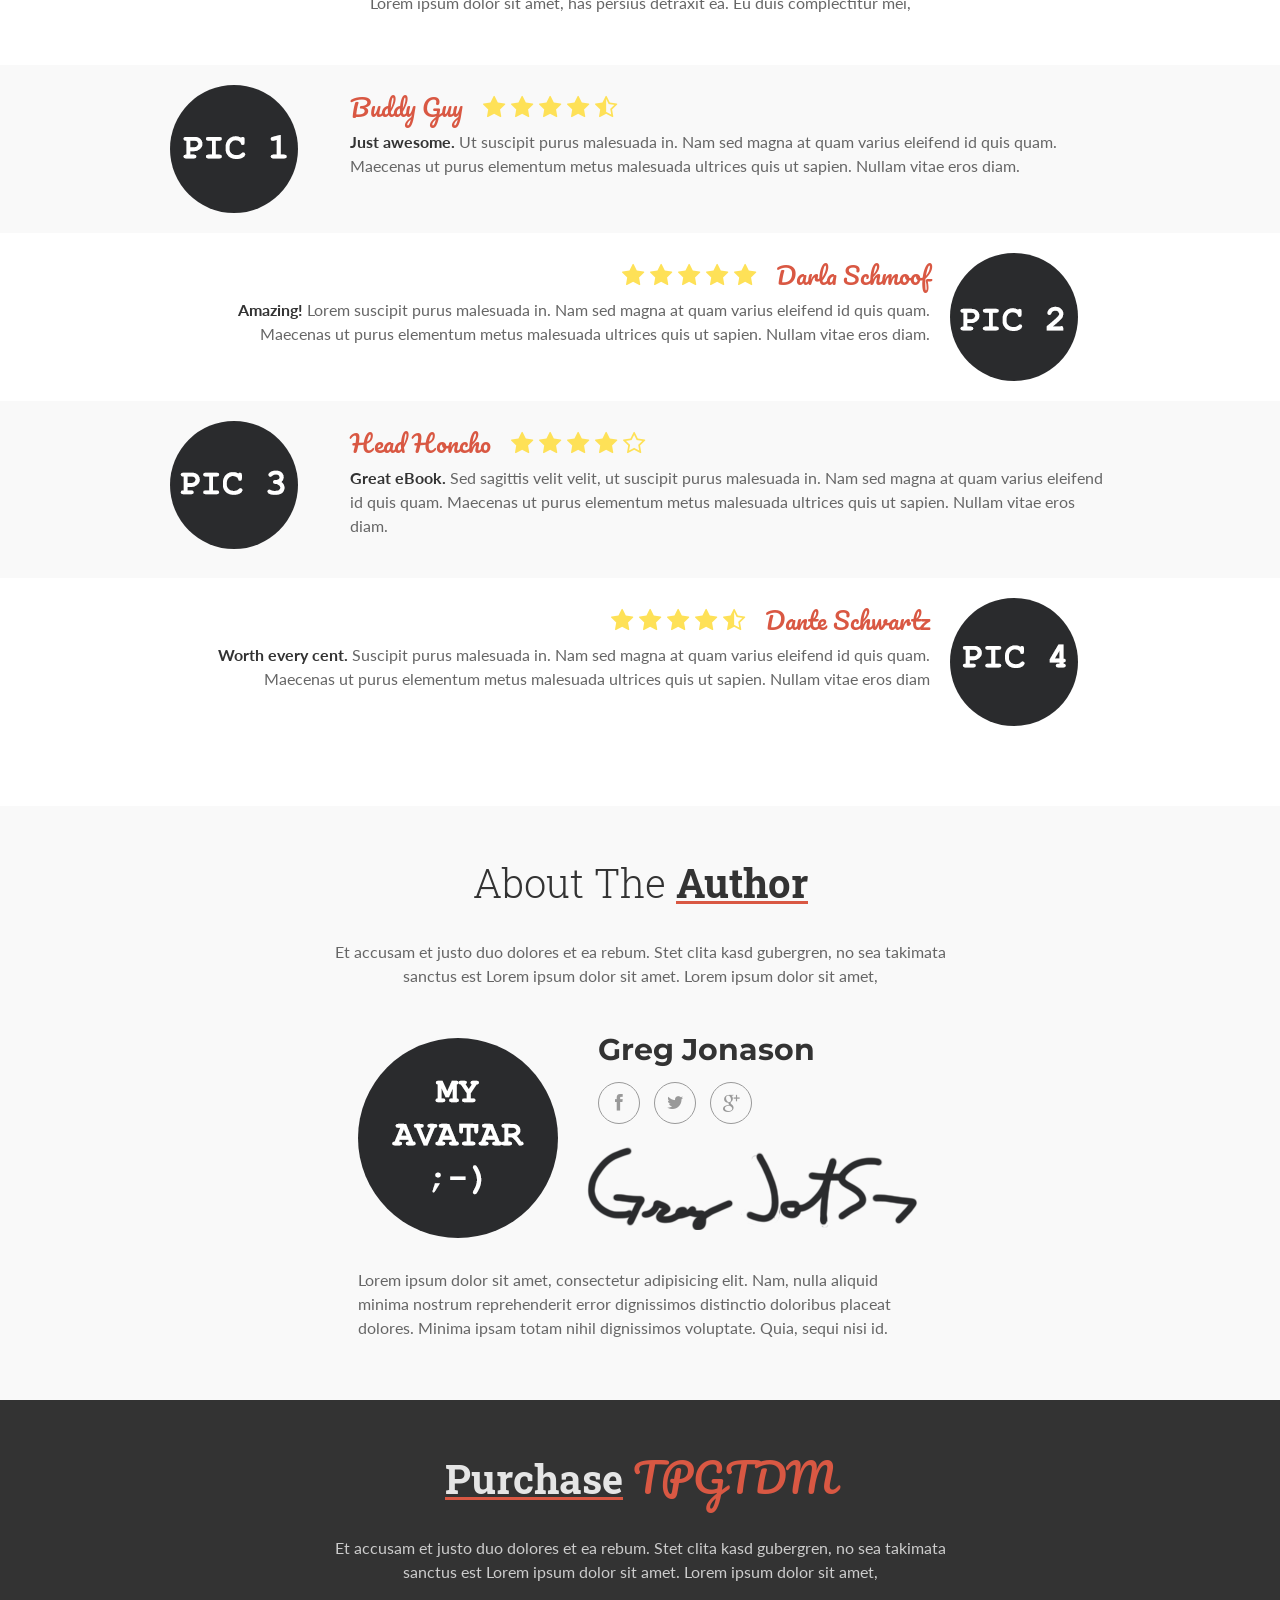
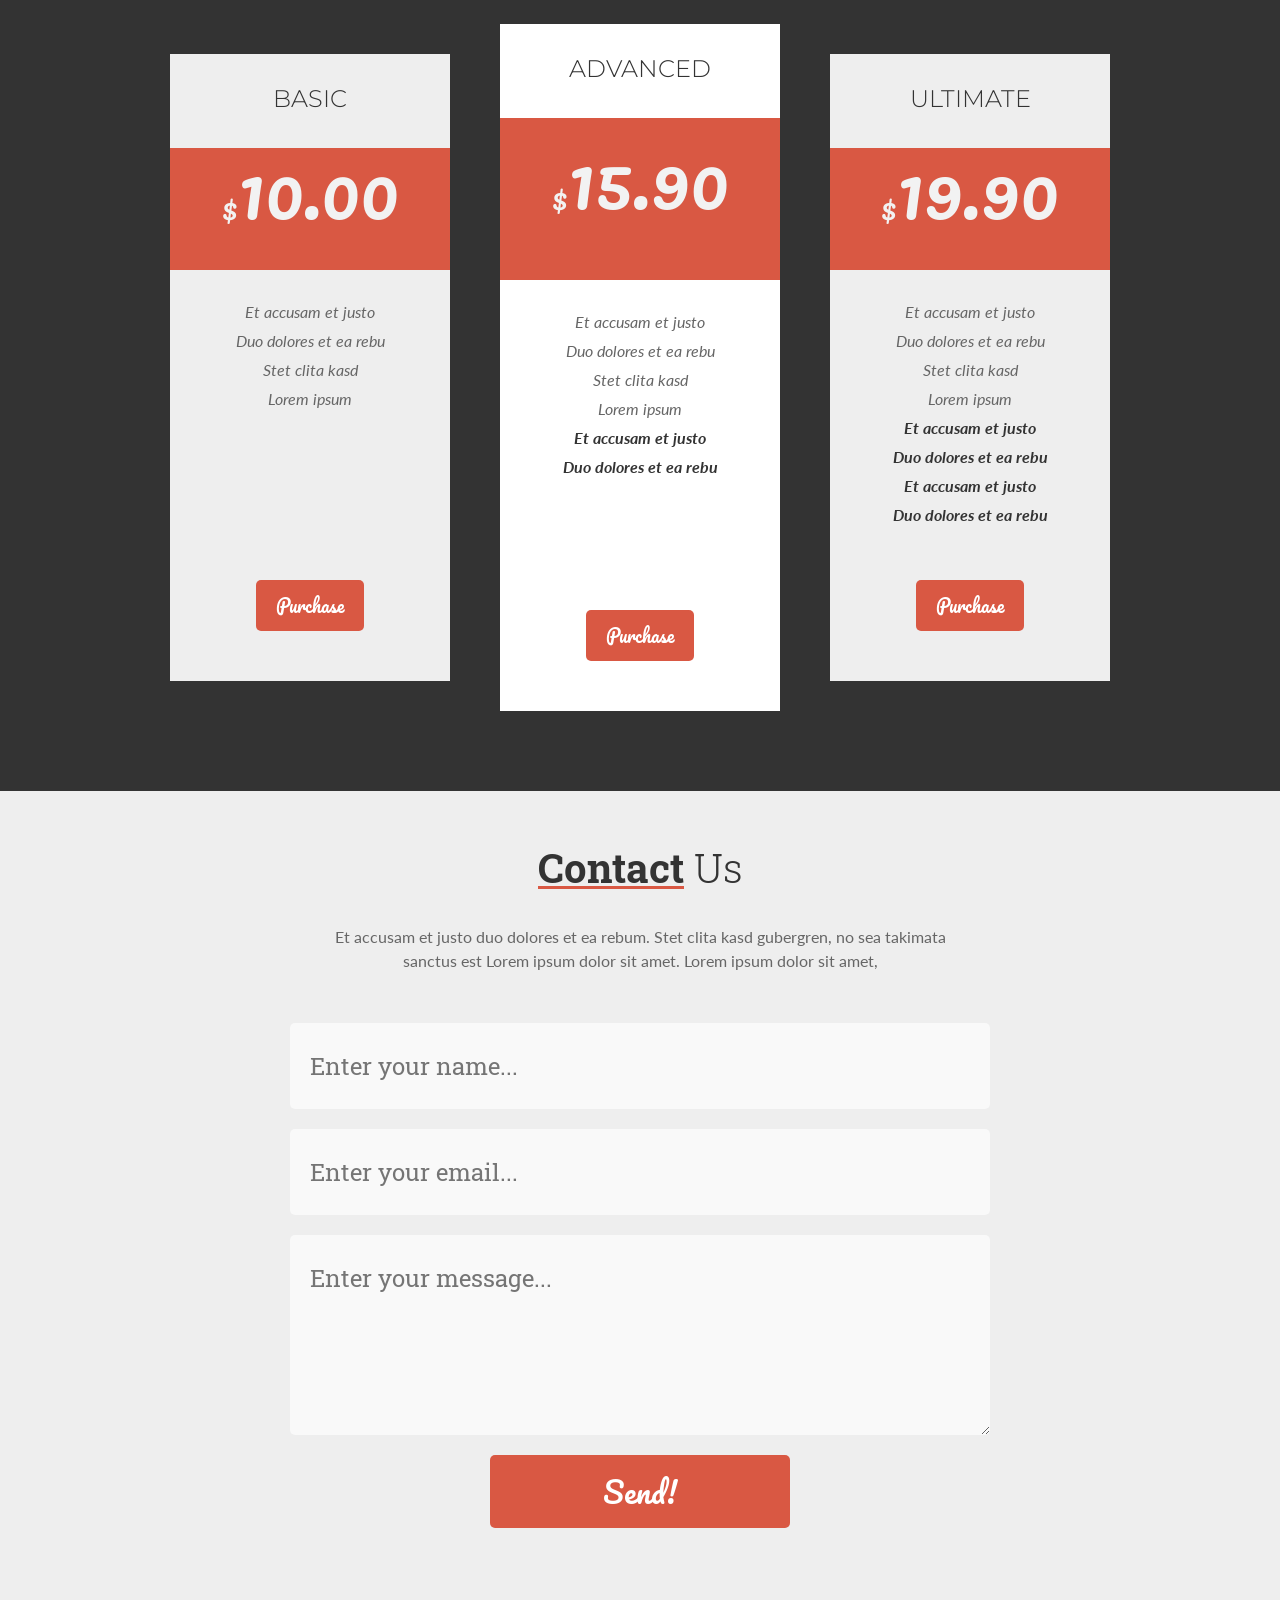
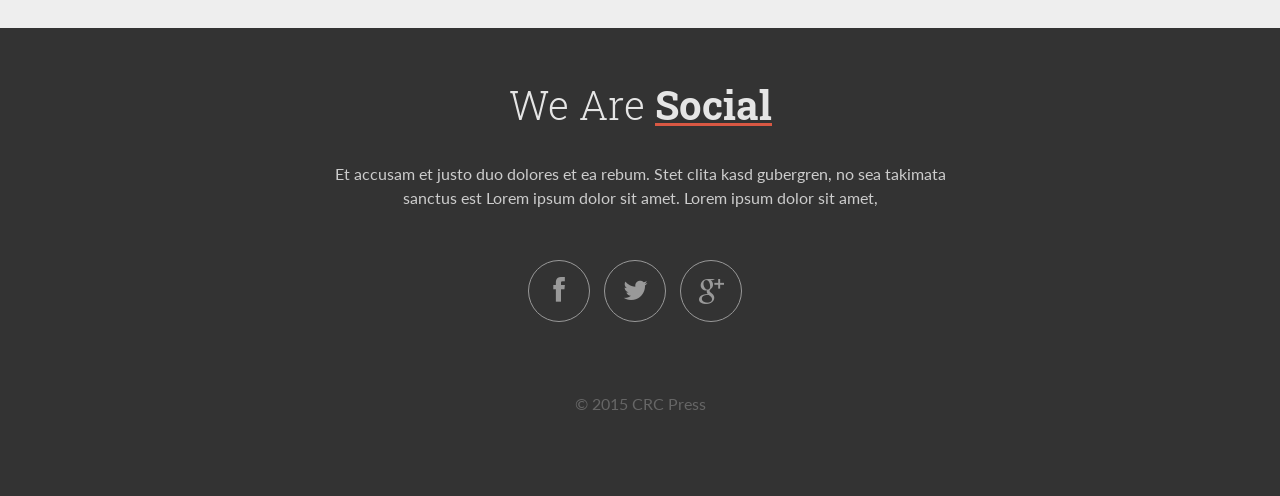
==== commit 80086445: "my latest updates" ====
--- a/guide/index.html
+++ b/guide/index.html
@@ -5,7 +5,7 @@
 
 	<meta charset="utf-8">
 
-	<title>A Practical Guide to Data Mining | One Page eBook Landing Page</title>
+	<title>The Practical Guide to Data Mining | One Page eBook Landing Page</title>
 	<meta name="description" content="One Page eBook Landing Page WordPress Theme">
 	<meta name="author" content="GD Themes">
 
@@ -77,7 +77,7 @@
 			
 			<!-- Text -->
 			<div class="eight columns">
-				<h1 class="title">Finally...The <span class="title-highlight">Secrets</span> to Practical Data Mining :-)</h1>
+				<h1 class="title">Finally...The <span class="title-highlight">Practical</span> Guide to Data Mining :-)</h1>
 				
 				<div class="subtitle">
 					<p class="small">
@@ -186,7 +186,7 @@
 				<div class="sixteen columns">
 					<div class="feature-icon"><i class="fa fa-book"></i></div>
 				
-					<div class="feature-title">Get More Traffic to Your Site</div>
+					<div class="feature-title">Get More Out of Your Data</div>
 				
 					<div class="feature-description">
 						Lorem ipsum dolor sit amet, has persius detraxit ea. Eu duis complectitur mei, corpora interesset quaerendum no nec.
@@ -225,7 +225,7 @@
 	<section id="overview" class="overview boxed">
 
 		<div class="section-header">
-			<h3 class="title"><span class="title-highlight">Overview</span> of TPGDM</h3>
+			<h3 class="title"><span class="title-highlight">Overview</span> of TPGTDM</h3>
 
 			<p class="description">
 				At vero eos et accusam et justo duo dolores et ea rebum. Stet clita kasd gubergren, no sea takimata sanctus est Lorem ipsum dolor sit amet. Lorem ipsum dolor sit amet, consetetur sadipscing elitr, sed diam nonumy eirmod tempor inv
@@ -243,7 +243,7 @@
 						<a href=""><img src="images/sample-chapter.png" alt="Sample Chapter"></a>
 					</div> <!-- /.chapter-preview-img -->
 
-					<h5 class="chapter-title">How to Use TPGDM</h5>
+					<h5 class="chapter-title">How to Use TPGTDM</h5>
 
 					<p>Lorem ipsum dolor sit amet, has persius detraxit ea. Eu duis complectitur mei, corpora interesset quaerendum no nec, ius vidit consul graeci in.</p>
 				</div> <!-- /.chapter-block -->
@@ -256,7 +256,7 @@
 						<a href=""><img src="images/sample-chapter.png" alt="Sample Chapter"></a>
 					</div> <!-- /.chapter-preview-img -->
 
-					<h5 class="chapter-title">How to Use TPGDM</h5>
+					<h5 class="chapter-title">How to Use TPGTDM</h5>
 
 					<p>Lorem ipsum dolor sit amet, has persius detraxit ea. Eu duis complectitur mei, corpora interesset quaerendum no nec, ius vidit consul graeci in.</p>
 				</div> <!-- /.chapter-block -->
@@ -269,7 +269,7 @@
 						<a href=""><img src="images/sample-chapter.png" alt="Sample Chapter"></a>
 					</div> <!-- /.chapter-preview-img -->
 
-					<h5 class="chapter-title">How to Use TPGDM</h5>
+					<h5 class="chapter-title">How to Use TPGTDM</h5>
 
 					<p>Lorem ipsum dolor sit amet, has persius detraxit ea. Eu duis complectitur mei, corpora interesset quaerendum no nec, ius vidit consul graeci in.</p>
 				</div> <!-- /.chapter-block -->
@@ -282,7 +282,7 @@
 						<a href=""><img src="images/sample-chapter.png" alt="Sample Chapter"></a>
 					</div> <!-- /.chapter-preview-img -->
 
-					<h5 class="chapter-title">How to Use TPGDM</h5>
+					<h5 class="chapter-title">How to Use TPGTDM</h5>
 
 					<p>Lorem ipsum dolor sit amet, has persius detraxit ea. Eu duis complectitur mei, corpora interesset quaerendum no nec, ius vidit consul graeci in.</p>
 				</div> <!-- /.chapter-block -->
@@ -295,7 +295,7 @@
 						<a href=""><img src="images/sample-chapter.png" alt="Sample Chapter"></a>
 					</div> <!-- /.chapter-preview-img -->
 
-					<h5 class="chapter-title">How to Use TPGDM</h5>
+					<h5 class="chapter-title">How to Use TPGTDM</h5>
 
 					<p>Lorem ipsum dolor sit amet, has persius detraxit ea. Eu duis complectitur mei, corpora interesset quaerendum no nec, ius vidit consul graeci in.</p>
 				</div> <!-- /.chapter-block -->
@@ -308,7 +308,7 @@
 						<a href=""><img src="images/sample-chapter.png" alt="Sample Chapter"></a>
 					</div> <!-- /.chapter-preview-img -->
 
-					<h5 class="chapter-title">How to Use TPGDM</h5>
+					<h5 class="chapter-title">How to Use TPGTDM</h5>
 
 					<p>Lorem ipsum dolor sit amet, has persius detraxit ea. Eu duis complectitur mei, corpora interesset quaerendum no nec, ius vidit consul graeci in.</p>
 				</div> <!-- /.chapter-block -->
@@ -321,7 +321,7 @@
 						<a href=""><img src="images/sample-chapter.png" alt="Sample Chapter"></a>
 					</div> <!-- /.chapter-preview-img -->
 
-					<h5 class="chapter-title">How to Use TPGDM</h5>
+					<h5 class="chapter-title">How to Use TPGTDM</h5>
 
 					<p>Lorem ipsum dolor sit amet, has persius detraxit ea. Eu duis complectitur mei, corpora interesset quaerendum no nec, ius vidit consul graeci in.</p>
 				</div> <!-- /.chapter-block -->
@@ -334,7 +334,7 @@
 						<a href=""><img src="images/sample-chapter.png" alt="Sample Chapter"></a>
 					</div> <!-- /.chapter-preview-img -->
 
-					<h5 class="chapter-title">How to Use TPGDM</h5>
+					<h5 class="chapter-title">How to Use TPGTDM</h5>
 
 					<p>Lorem ipsum dolor sit amet, has persius detraxit ea. Eu duis complectitur mei, corpora interesset quaerendum no nec, ius vidit consul graeci in.</p>
 				</div> <!-- /.chapter-block -->
@@ -359,7 +359,7 @@
 		<div class="container">
 
 			<span class="cta-txt">Get Started Now For Just $10</span>
-			<a href="#purchase" class="button purchase-button">Purchase <span>TPGDM</span></a>
+			<a href="#purchase" class="button purchase-button">Purchase <span>TPGTDM</span></a>
 
 		</div> <!-- /.container -->
 	</section> <!-- #cta -->
@@ -529,7 +529,7 @@
 	<section id="purchase" class="purchase boxed">
 
 		<div class="section-header">
-			<h3 class="title"><span class="title-highlight">Purchase</span> <span class="product-name">TPGDM</span></h3>
+			<h3 class="title"><span class="title-highlight">Purchase</span> <span class="product-name">TPGTDM</span></h3>
 
 			<p class="description">
 				Et accusam et justo duo dolores et ea rebum. Stet clita kasd gubergren, no sea takimata sanctus est Lorem ipsum dolor sit amet. Lorem ipsum dolor sit amet, 
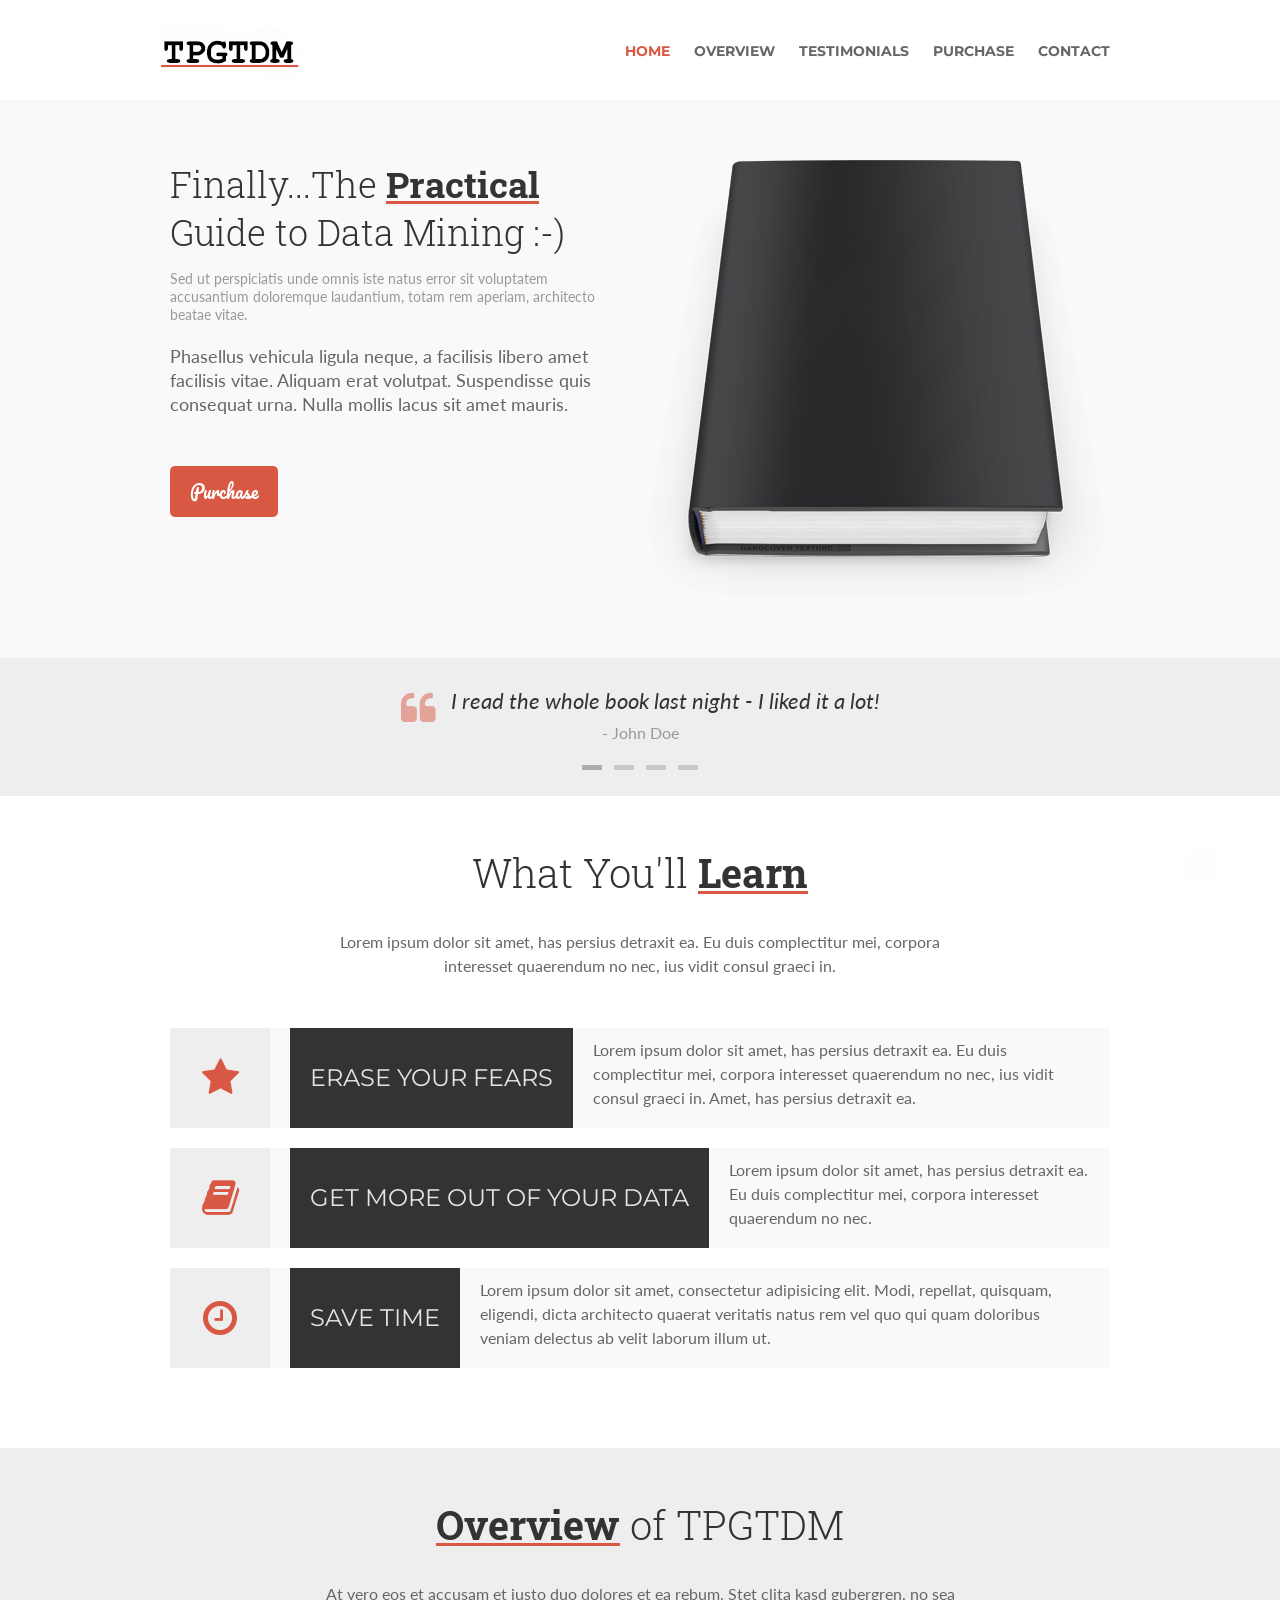
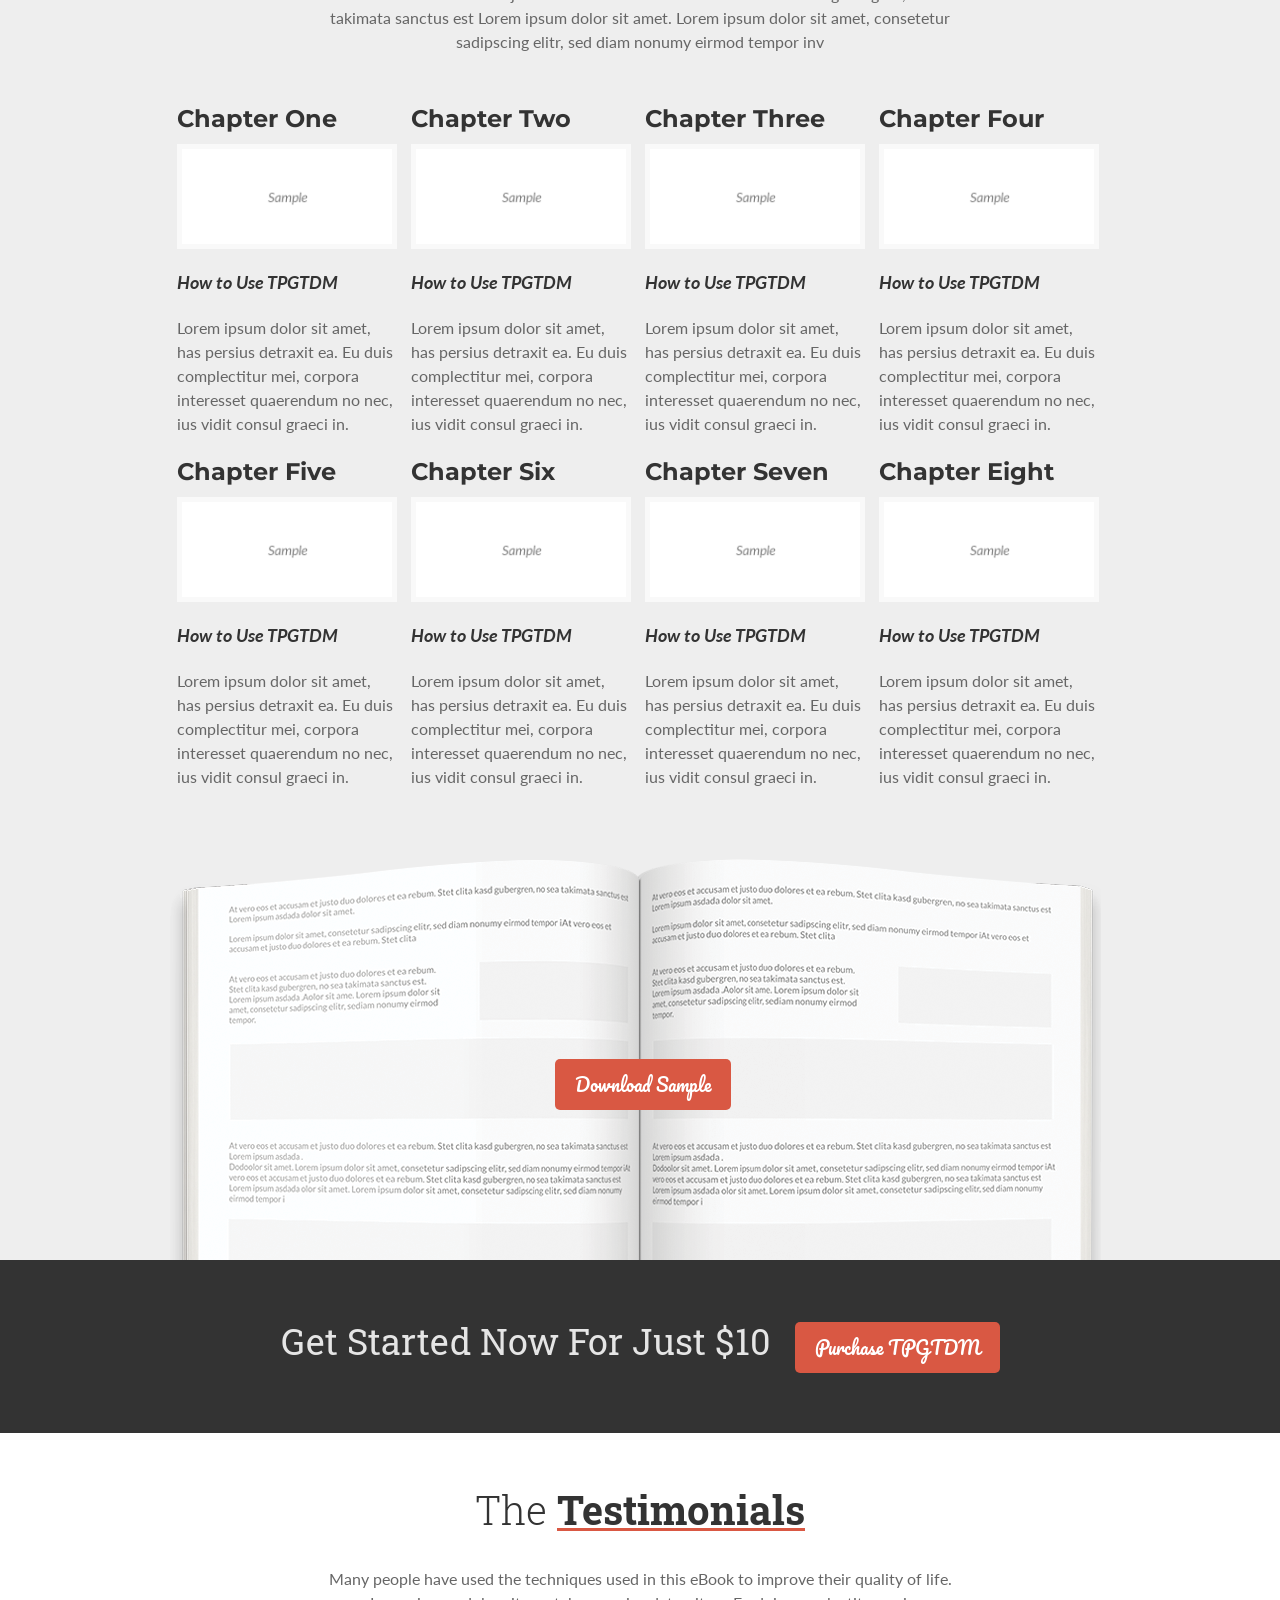
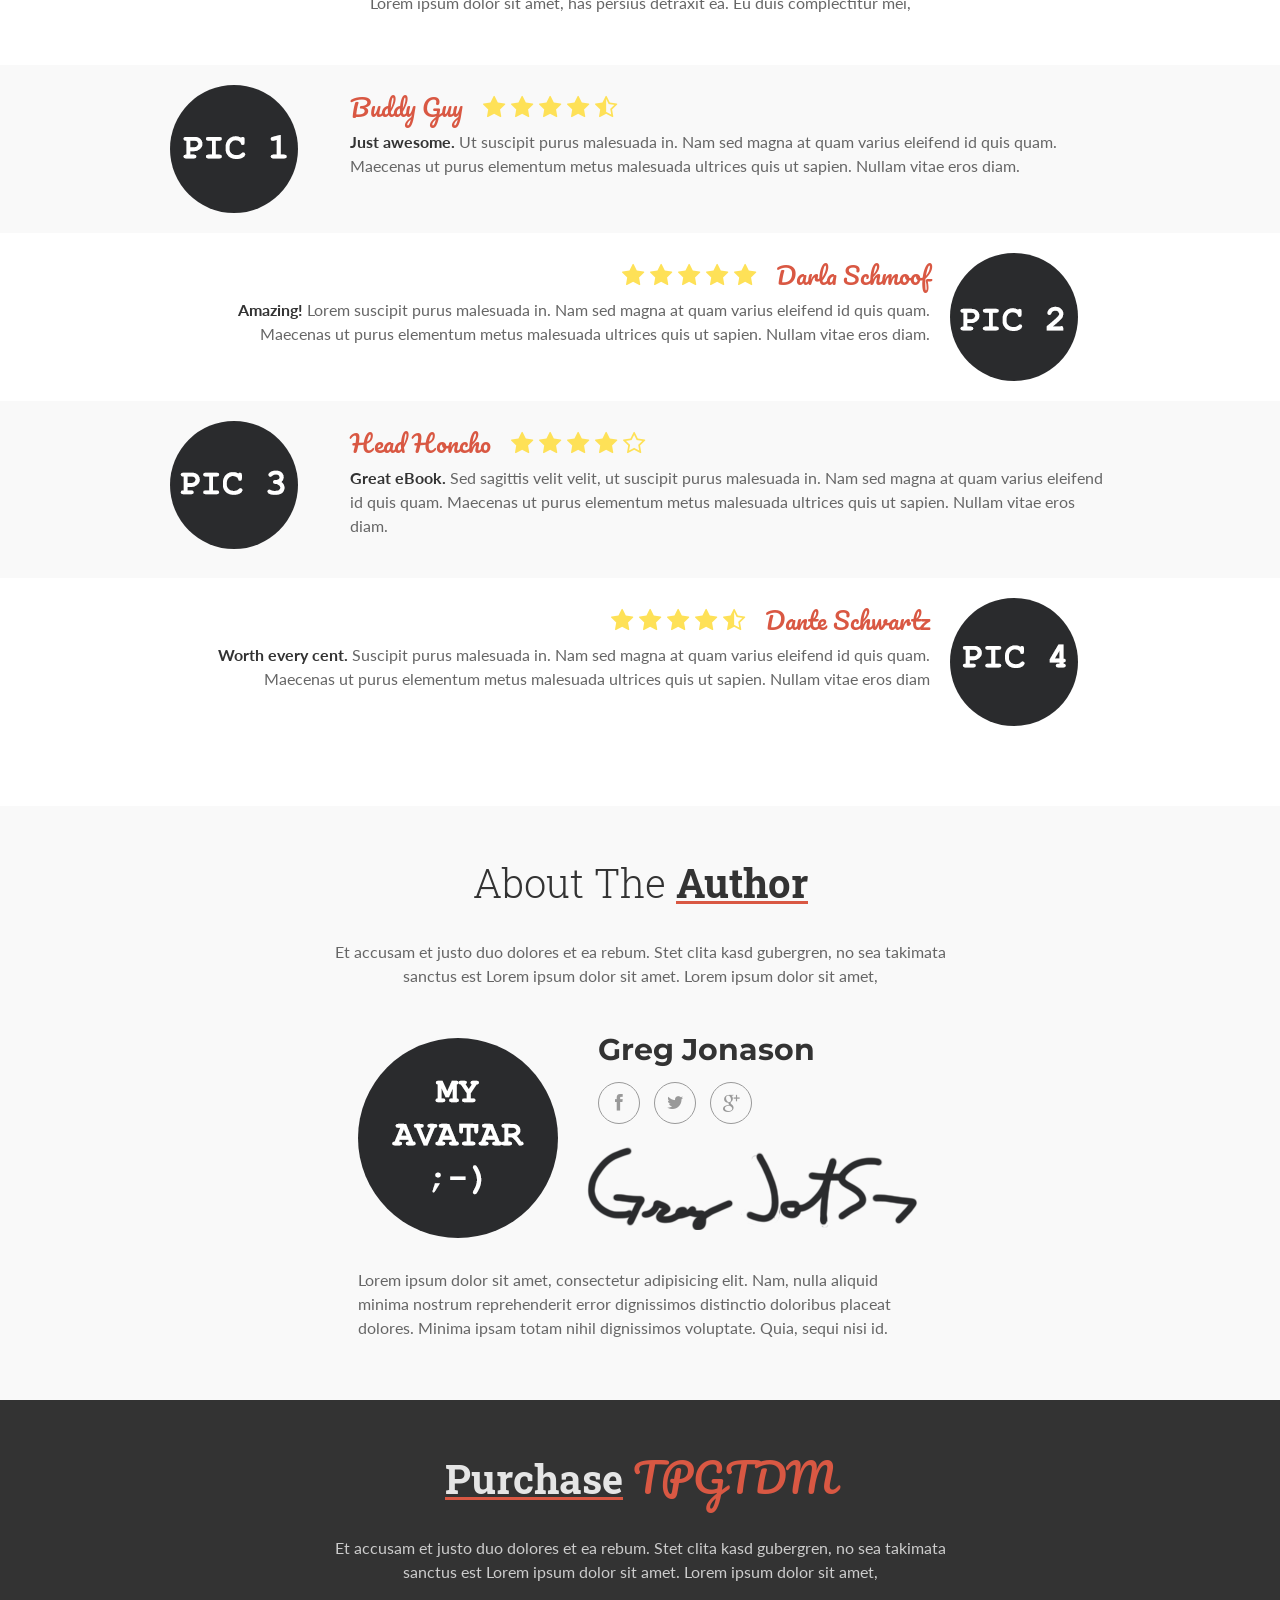
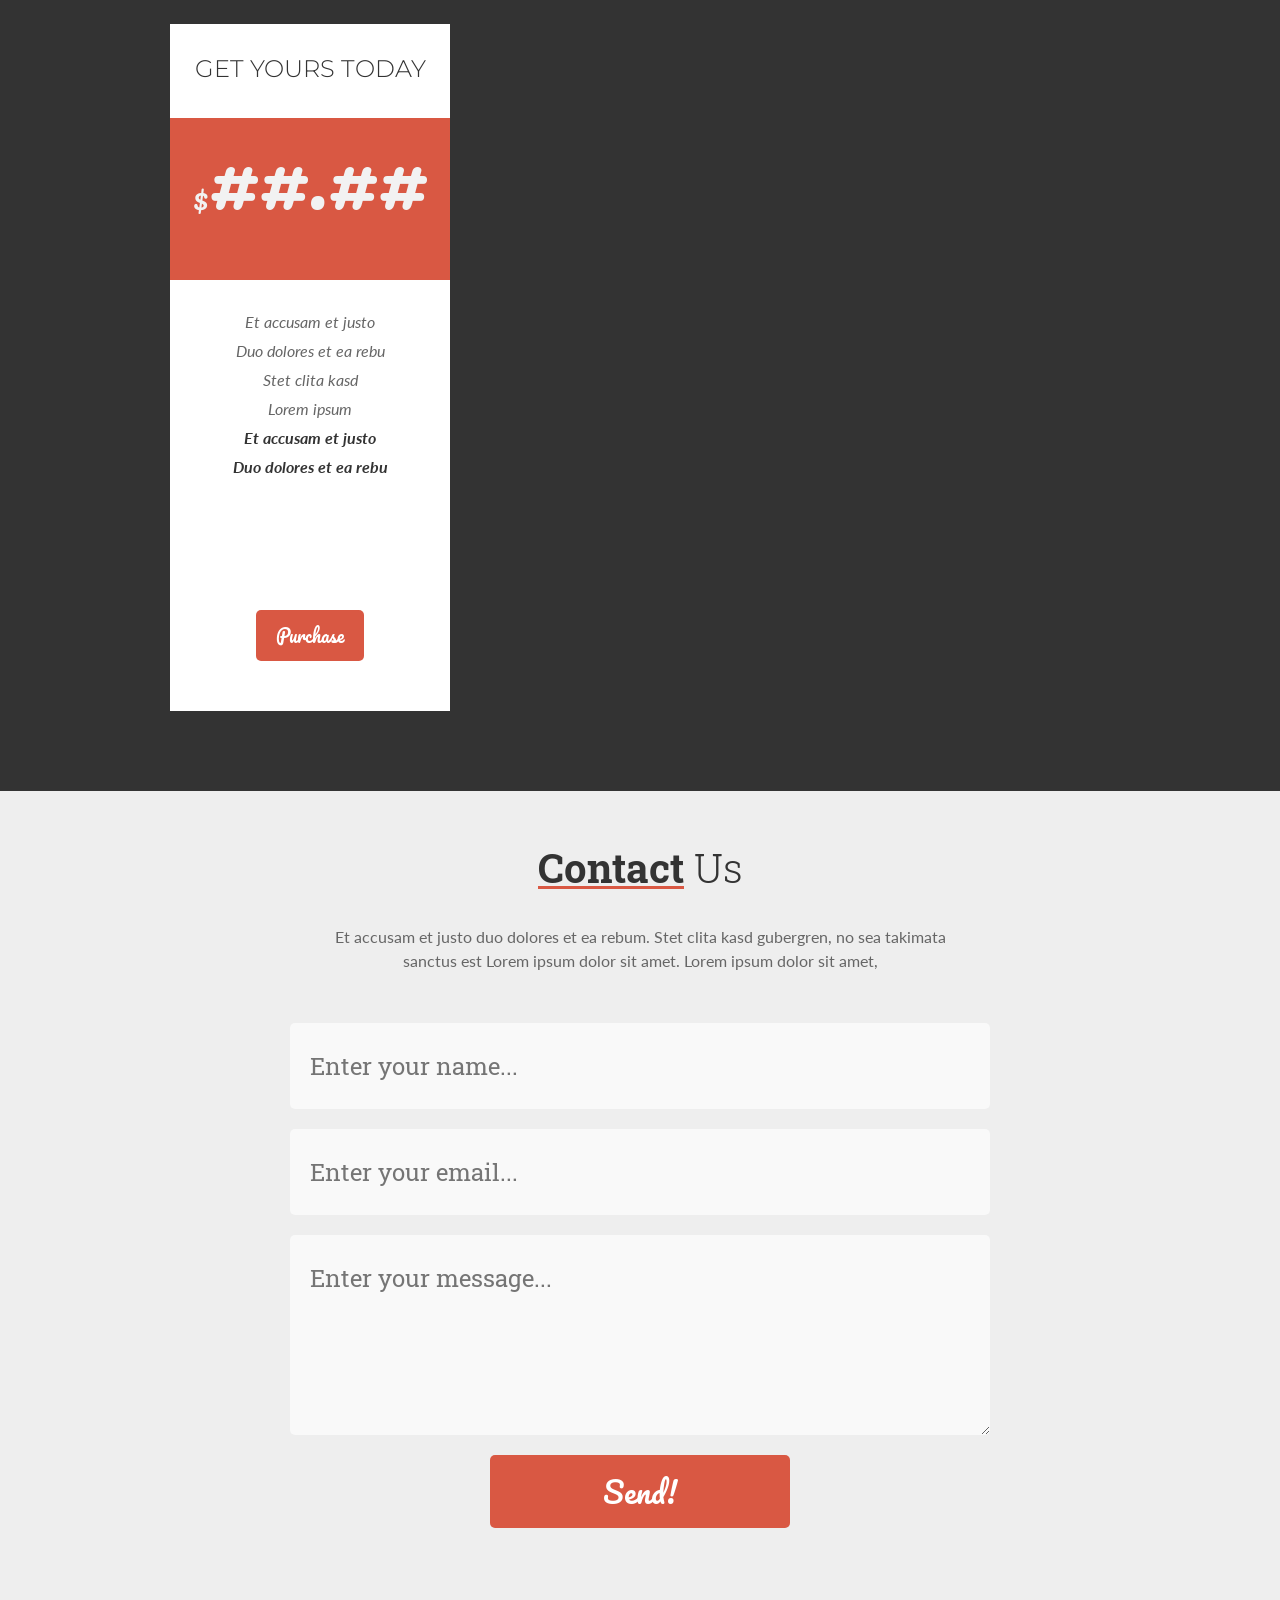
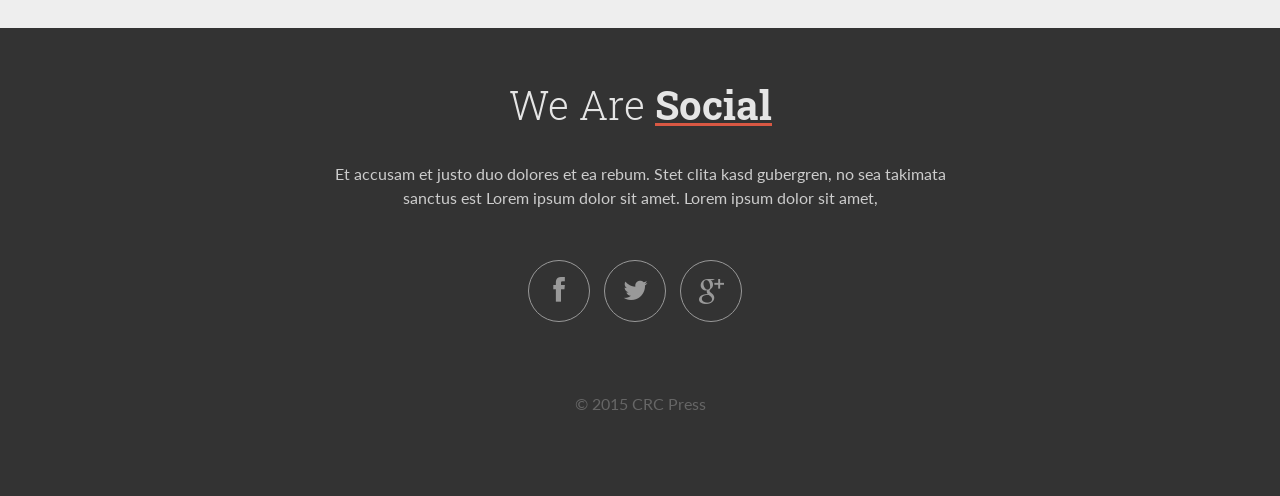
==== commit df116df0: "my latest updates" ====
--- a/guide/index.html
+++ b/guide/index.html
@@ -541,28 +541,28 @@
 		<div class="container">
 			<div class="sixteen columns">
 
-				<div class="price-table">
-					<h4 class="price-table-title">Basic</h4>
+				<div class="price-table-hide">
+<!--					<h4 class="price-table-title">Basic</h4>			-->
+
+<!--					<div class="price">									-->
+<!--						<p><span>$</span>10.00</p>						-->
+<!--					</div>												-->
+
+<!--					<div class="price-table-description">				-->
+<!--						<p>Et accusam et justo</p>						-->
+<!--						<p>Duo dolores et ea rebu</p>					-->
+<!--						<p>Stet clita kasd</p>							-->
+<!--						<p>Lorem ipsum</p>								-->
+<!--					</div> --> <!-- /.price-table-description -->
+
+<!--					<a href="#" class="button">Purchase</a>				-->
+				</div> <!-- /.price-table -->
+
+				<div class="price-table recommended">
+					<h4 class="price-table-title">Get yours today</h4>
 
 					<div class="price">
-						<p><span>$</span>10.00</p>
-					</div>
-
-					<div class="price-table-description">
-						<p>Et accusam et justo</p>
-						<p>Duo dolores et ea rebu</p>
-						<p>Stet clita kasd</p>
-						<p>Lorem ipsum</p>
-					</div> <!-- /.price-table-description -->
-
-					<a href="#" class="button">Purchase</a>
-				</div> <!-- /.price-table -->
-
-				<div class="price-table recommended">
-					<h4 class="price-table-title">Advanced</h4>
-
-					<div class="price">
-						<p><span>$</span>15.90</p>
+						<p><span>$</span>##.##</p>
 					</div>
 
 					<div class="price-table-description">
@@ -577,25 +577,25 @@
 					<a href="#" class="button">Purchase</a>
 				</div> <!-- /.price-table -->
 
-				<div class="price-table">
-					<h4 class="price-table-title">Ultimate</h4>
-
-					<div class="price">
-						<p><span>$</span>19.90</p>
-					</div>
-
-					<div class="price-table-description">
-						<p>Et accusam et justo</p>
-						<p>Duo dolores et ea rebu</p>
-						<p>Stet clita kasd</p>
-						<p>Lorem ipsum</p>
-						<p><strong>Et accusam et justo</strong></p>
-						<p><strong>Duo dolores et ea rebu</strong></p>
-						<p><strong>Et accusam et justo</strong></p>
-						<p><strong>Duo dolores et ea rebu</strong></p>
-					</div> <!-- /.price-table-description -->
-
-					<a href="#" class="button">Purchase</a>
+				<div class="price-table-hide">
+<!--					<h4 class="price-table-title">Ultimate</h4>			-->
+
+<!--					<div class="price">									-->
+<!--						<p><span>$</span>19.90</p>						-->
+<!--					</div>												-->
+
+<!--					<div class="price-table-description">				-->
+<!--						<p>Et accusam et justo</p>						-->
+<!--						<p>Duo dolores et ea rebu</p>					-->
+<!--						<p>Stet clita kasd</p>							-->
+<!--						<p>Lorem ipsum</p>								-->
+<!--						<p><strong>Et accusam et justo</strong></p>		-->
+<!--						<p><strong>Duo dolores et ea rebu</strong></p>	-->
+<!--						<p><strong>Et accusam et justo</strong></p>		-->
+<!--						<p><strong>Duo dolores et ea rebu</strong></p>	-->
+<!--					</div> --> <!-- /.price-table-description -->
+
+<!--					<a href="#" class="button">Purchase</a>				-->
 				</div> <!-- /.price-table -->
 
 			</div>
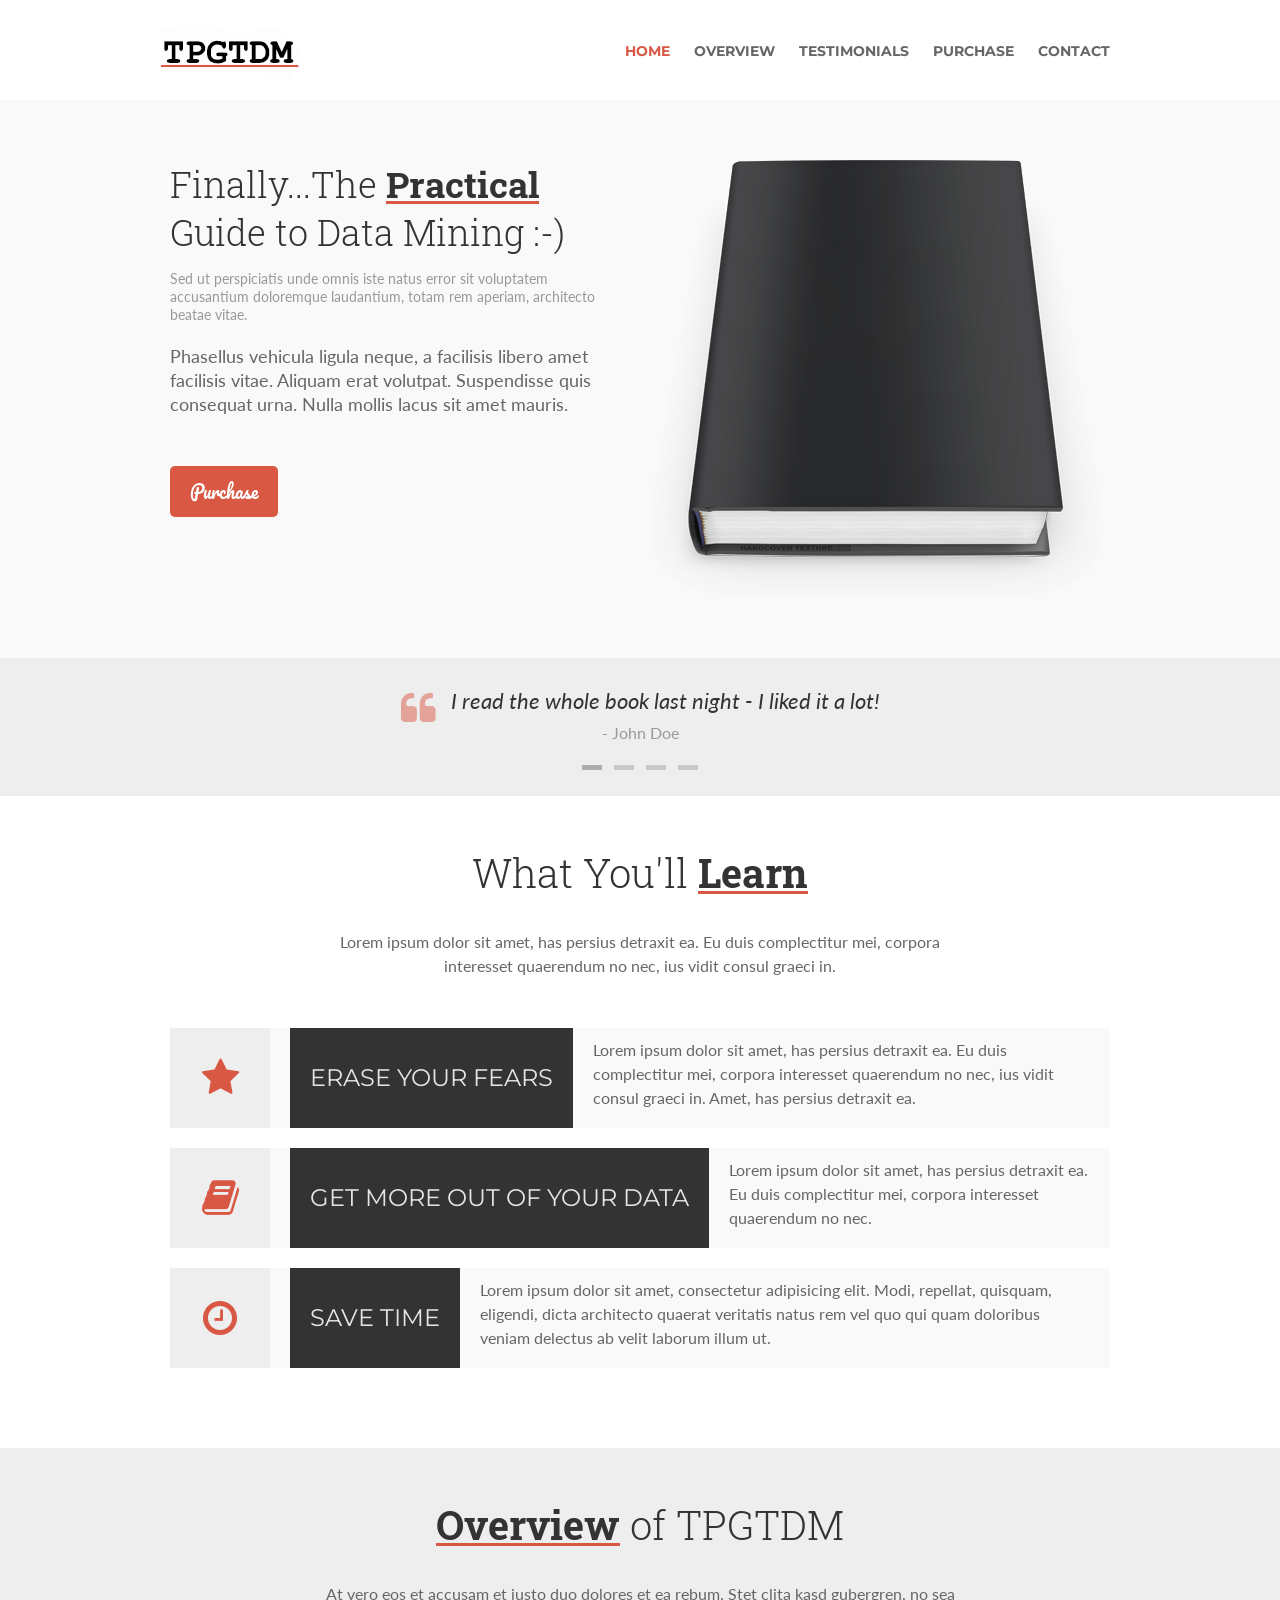
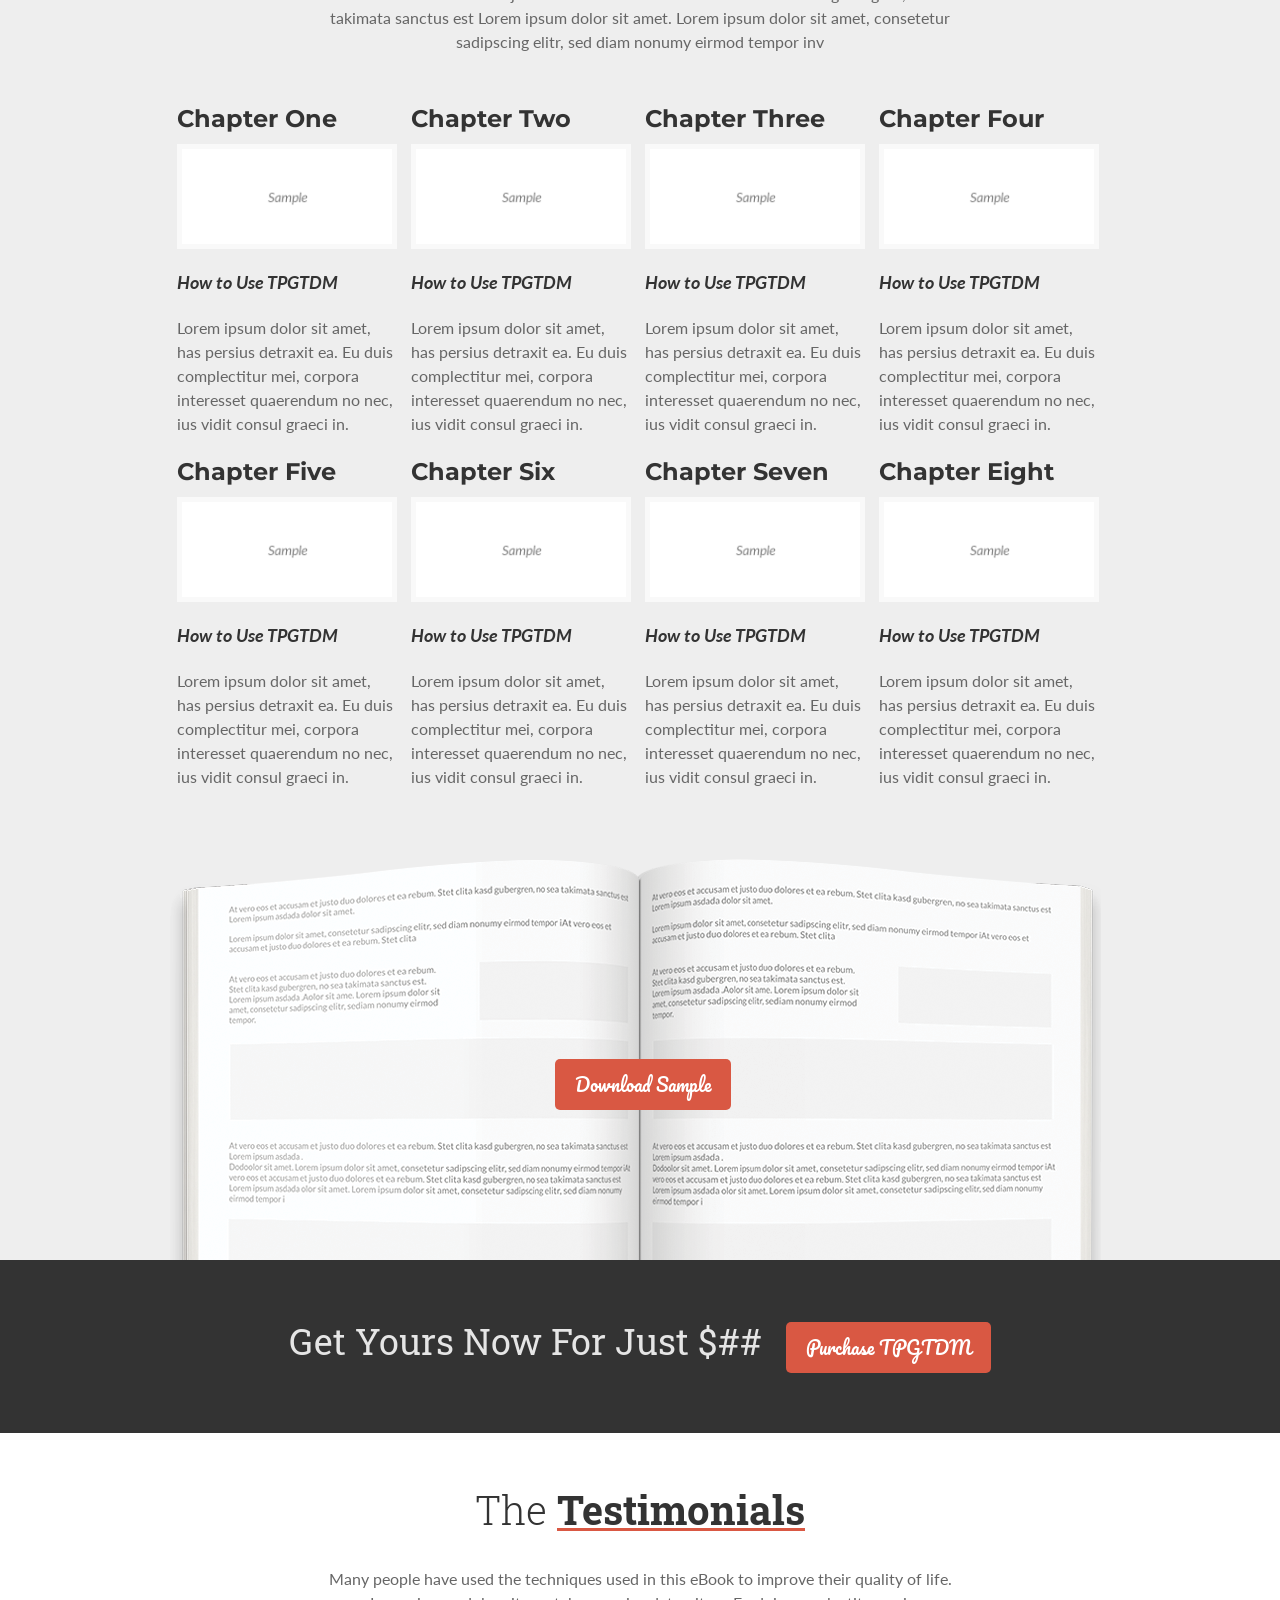
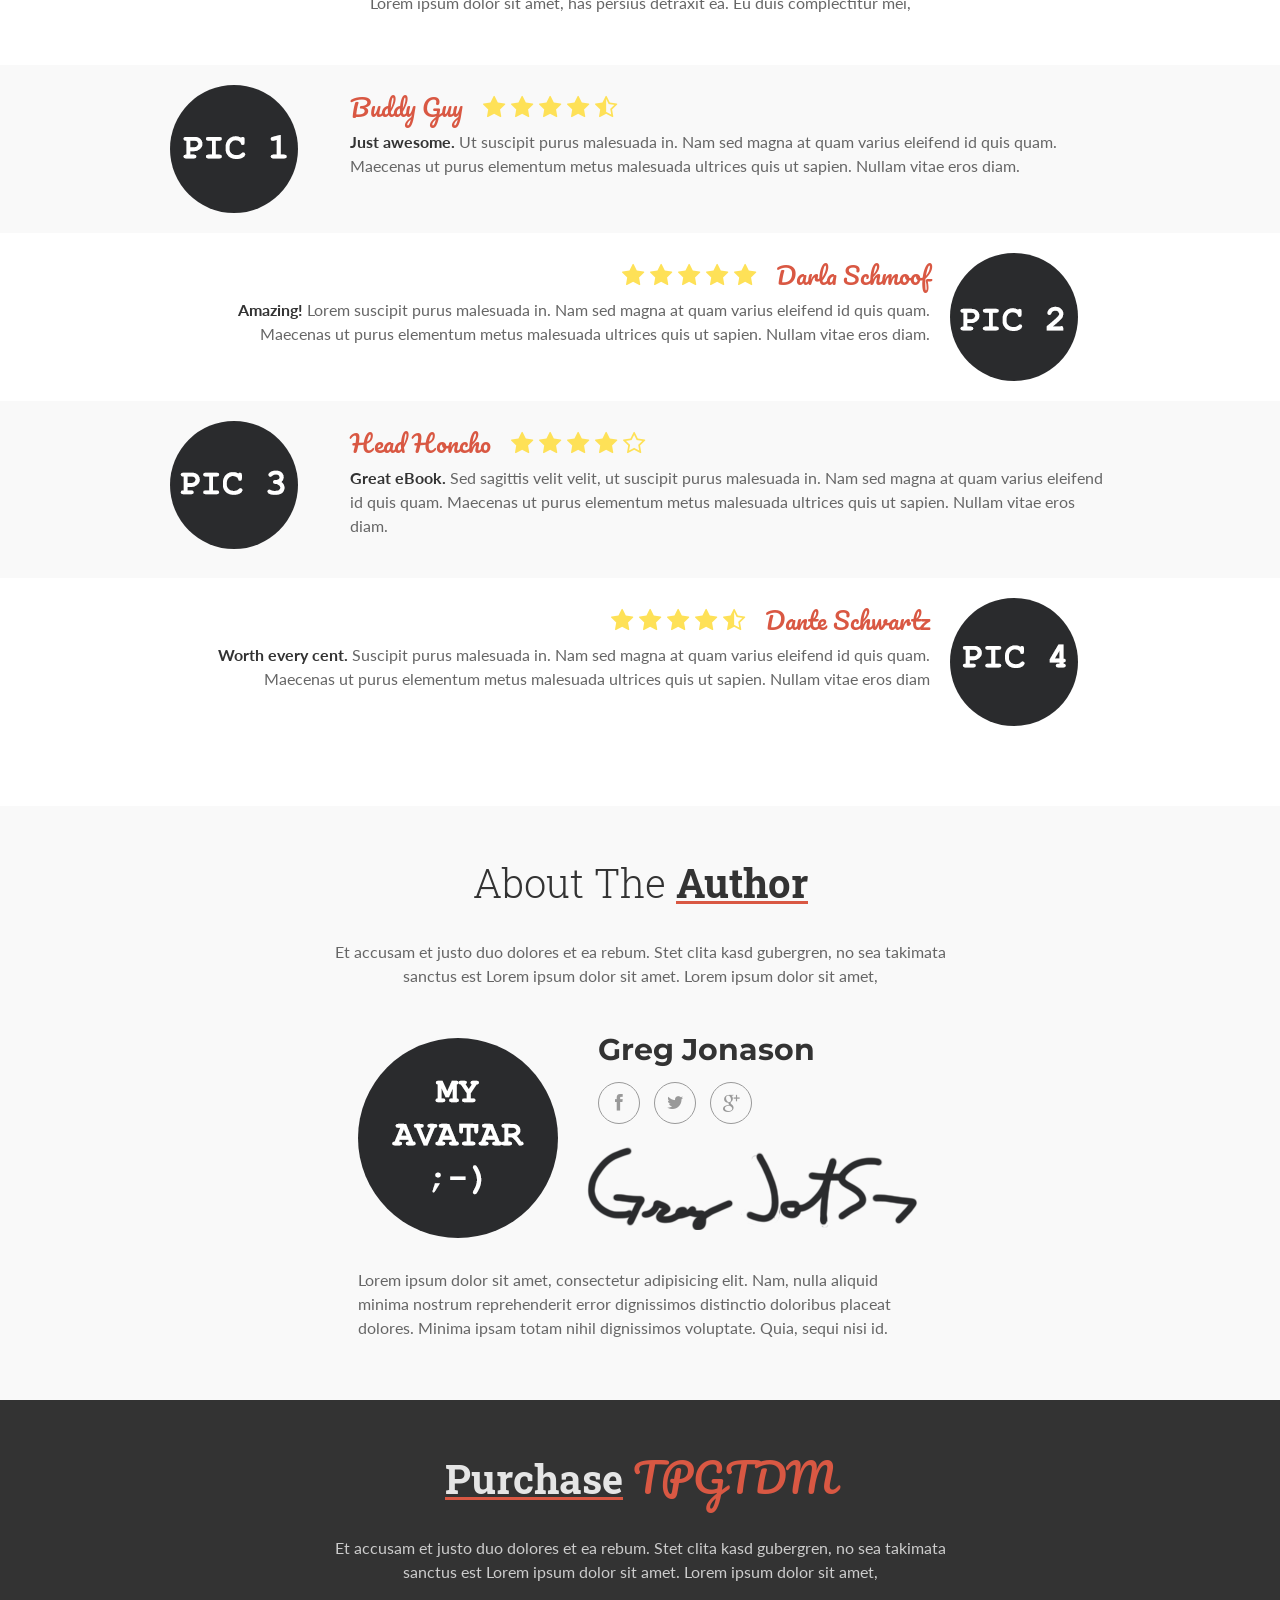
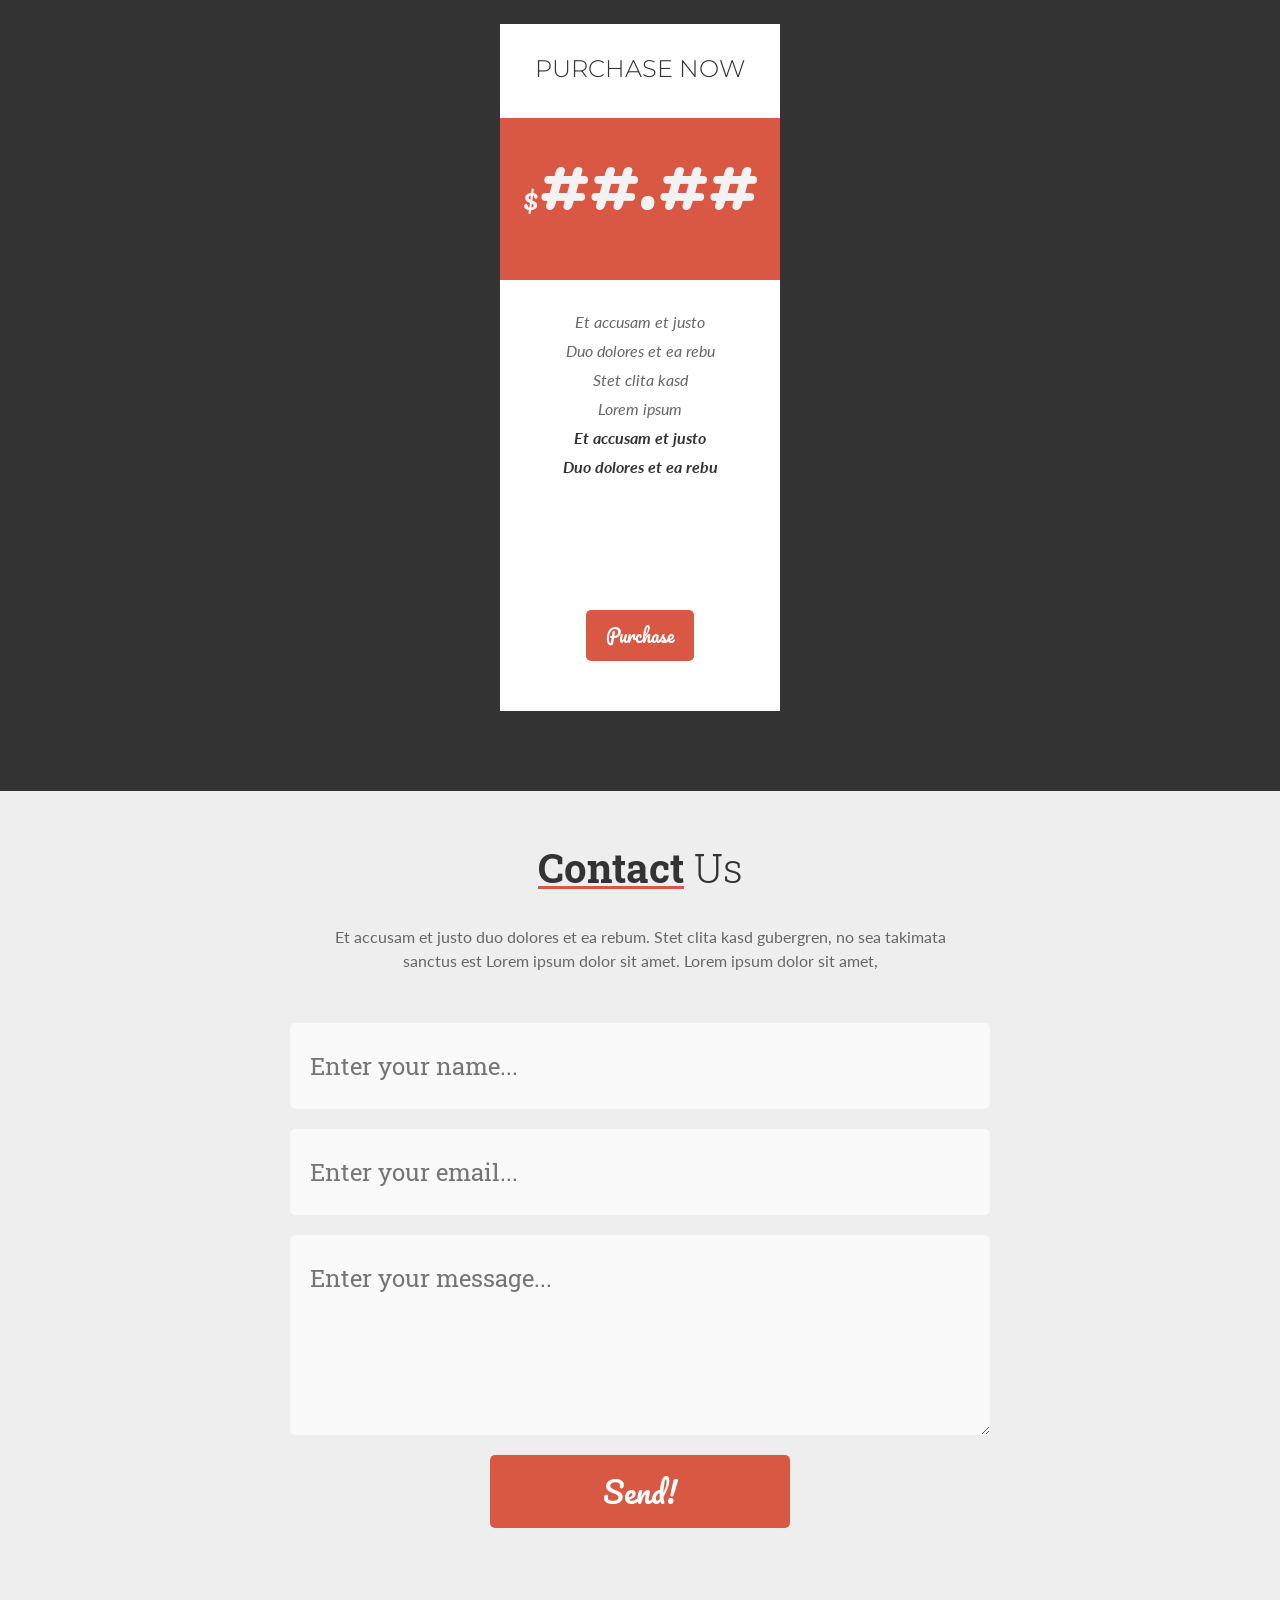
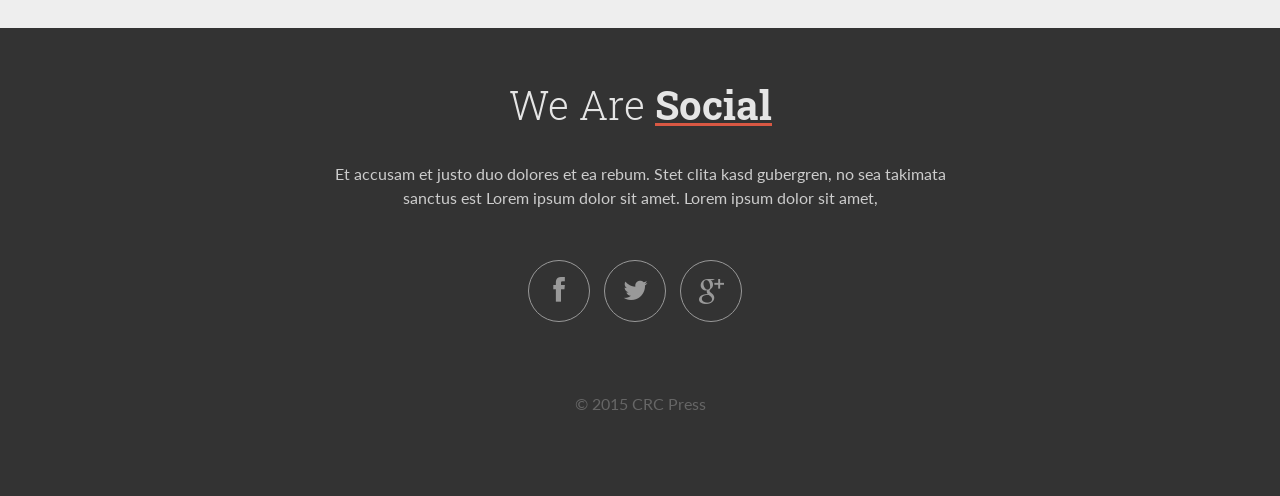
==== commit 3c63245d: "my latest updates" ====
--- a/guide/index.html
+++ b/guide/index.html
@@ -358,7 +358,7 @@
 	<section id="cta" class="cta boxed">
 		<div class="container">
 
-			<span class="cta-txt">Get Started Now For Just $10</span>
+			<span class="cta-txt">Get Yours Now For Just $##</span>
 			<a href="#purchase" class="button purchase-button">Purchase <span>TPGTDM</span></a>
 
 		</div> <!-- /.container -->
@@ -559,7 +559,7 @@
 				</div> <!-- /.price-table -->
 
 				<div class="price-table recommended">
-					<h4 class="price-table-title">Get yours today</h4>
+					<h4 class="price-table-title">Purchase now</h4>
 
 					<div class="price">
 						<p><span>$</span>##.##</p>
--- a/guide/css/main.css
+++ b/guide/css/main.css
@@ -885,6 +885,7 @@
 ------------------*/
 .purchase {
   background: #333333;
+
   /* /.price-table */
 
 }
@@ -956,6 +957,68 @@
 .purchase .price-table.recommended .price-table-description {
   min-height: 270px;
 }
+
+  /* /.price-table-hide */
+
+.purchase .price-table-hide {
+  background: #333333;
+  text-align: center;
+  width: 280px;
+  min-height: 10px;
+  position: relative;
+  float: left;
+  margin: 20px 50px 20px 0;
+  padding-bottom: 10px;
+}
+.purchase .price-table-hide:last-child {
+  margin-right: 0;
+}
+.purchase .price-table-hide .price-table-hide-title,
+.purchase .price-table-hide .price,
+.purchase .price-table-hide .price-table-hide-description {
+  padding: 30px 0;
+}
+.purchase .price-table-hide .price-table-hide-title {
+  width: 100%;
+  font-family: 'Montserrat', sans-serif;
+  font-size: 24px;
+  text-transform: uppercase;
+}
+.purchase .price-table-hide .price {
+  background: #d95843;
+  text-align: center;
+}
+.purchase .price-table-hide .price p {
+  font-family: 'Pacifico', cursive;
+  font-size: 72px;
+  color: #f2f2f2;
+}
+.purchase .price-table-hide .price span {
+  font-size: 30px;
+}
+.purchase .price-table-hide .price-table-hide-description {
+  min-height: 250px;
+}
+.purchase .price-table-hide .price-table-hide-description p {
+  margin: 0 0 5px 0;
+  color: #666666;
+  font-style: italic;
+}
+.purchase .price-table-hide .button {
+  margin: 0;
+}
+.purchase .price-table-hide.recommended {
+  background: #ffffff;
+  padding-bottom: 50px;
+  margin-top: -10px;
+}
+.purchase .price-table-hide.recommended .price {
+  padding: 50px 0;
+}
+.purchase .price-table-hide.recommended .price-table-hide-description {
+  min-height: 270px;
+}
+
 /* Contact
 ------------------*/
 .contact {
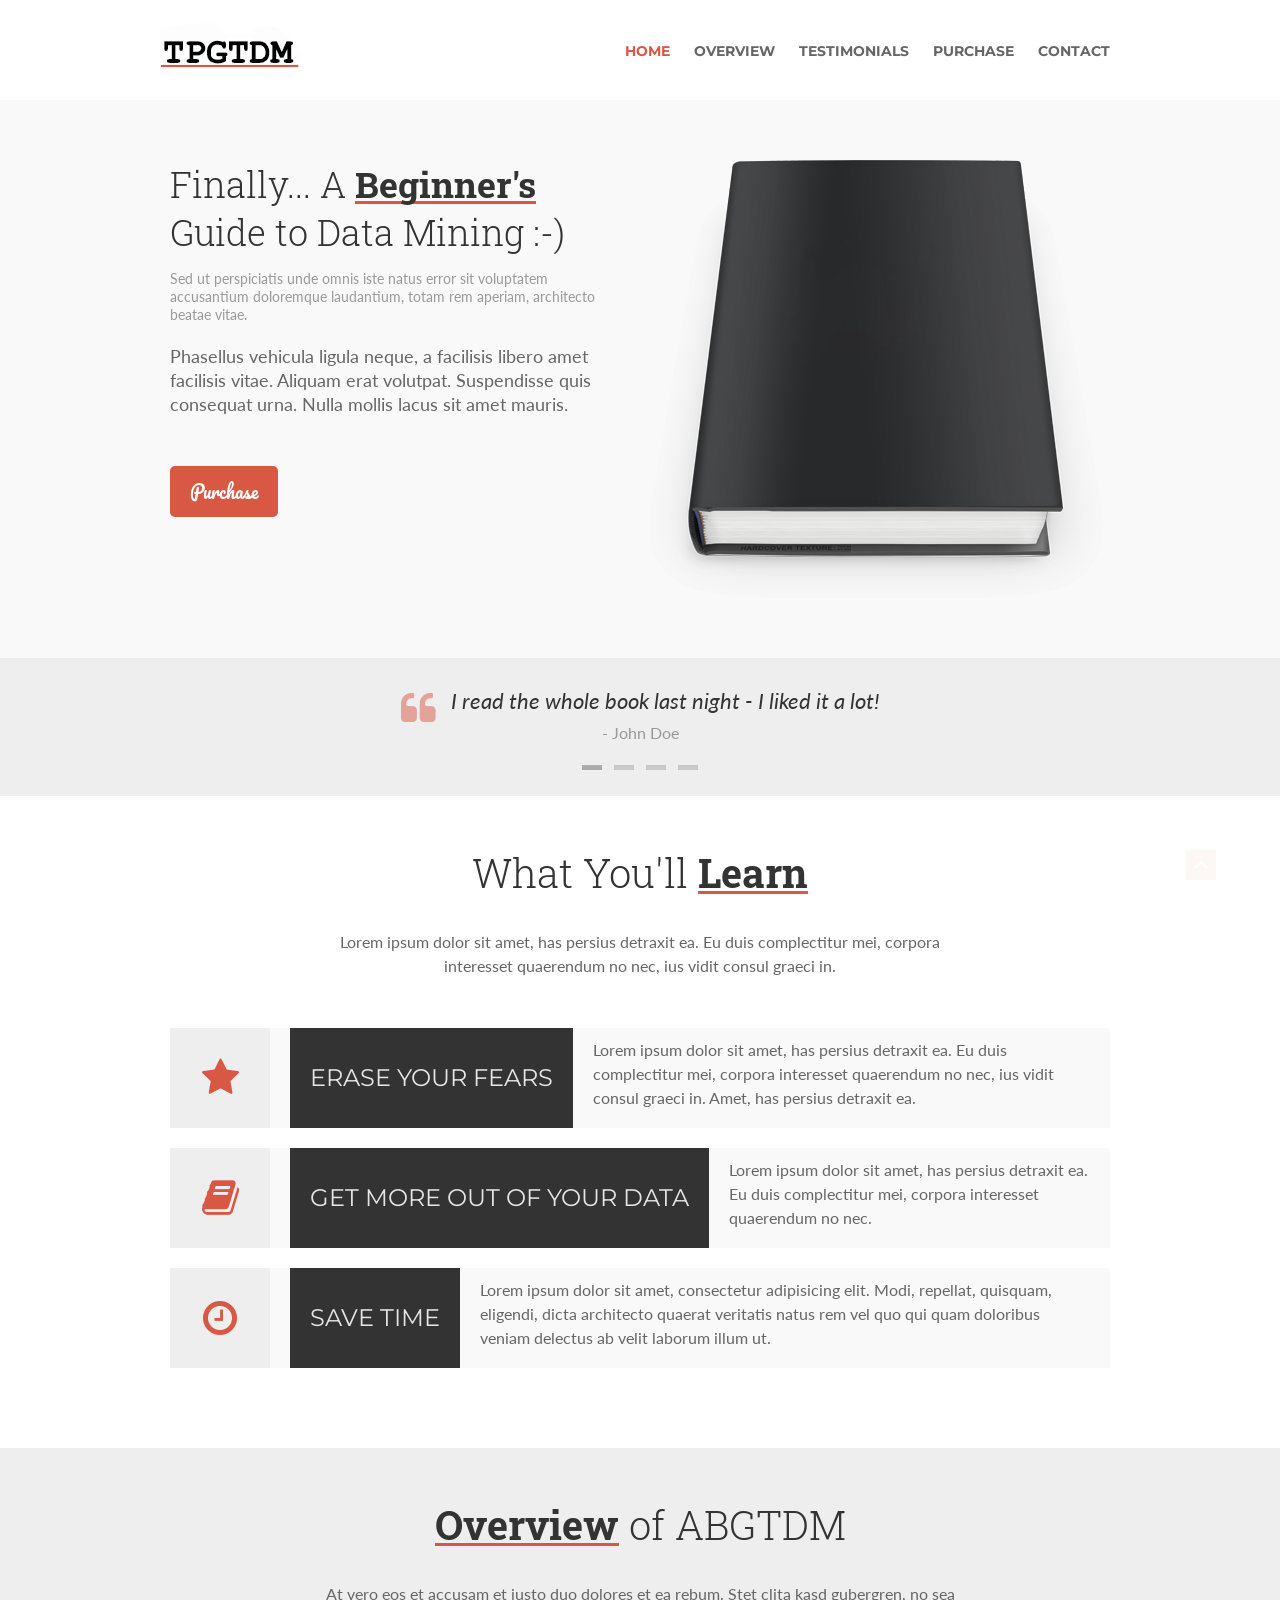
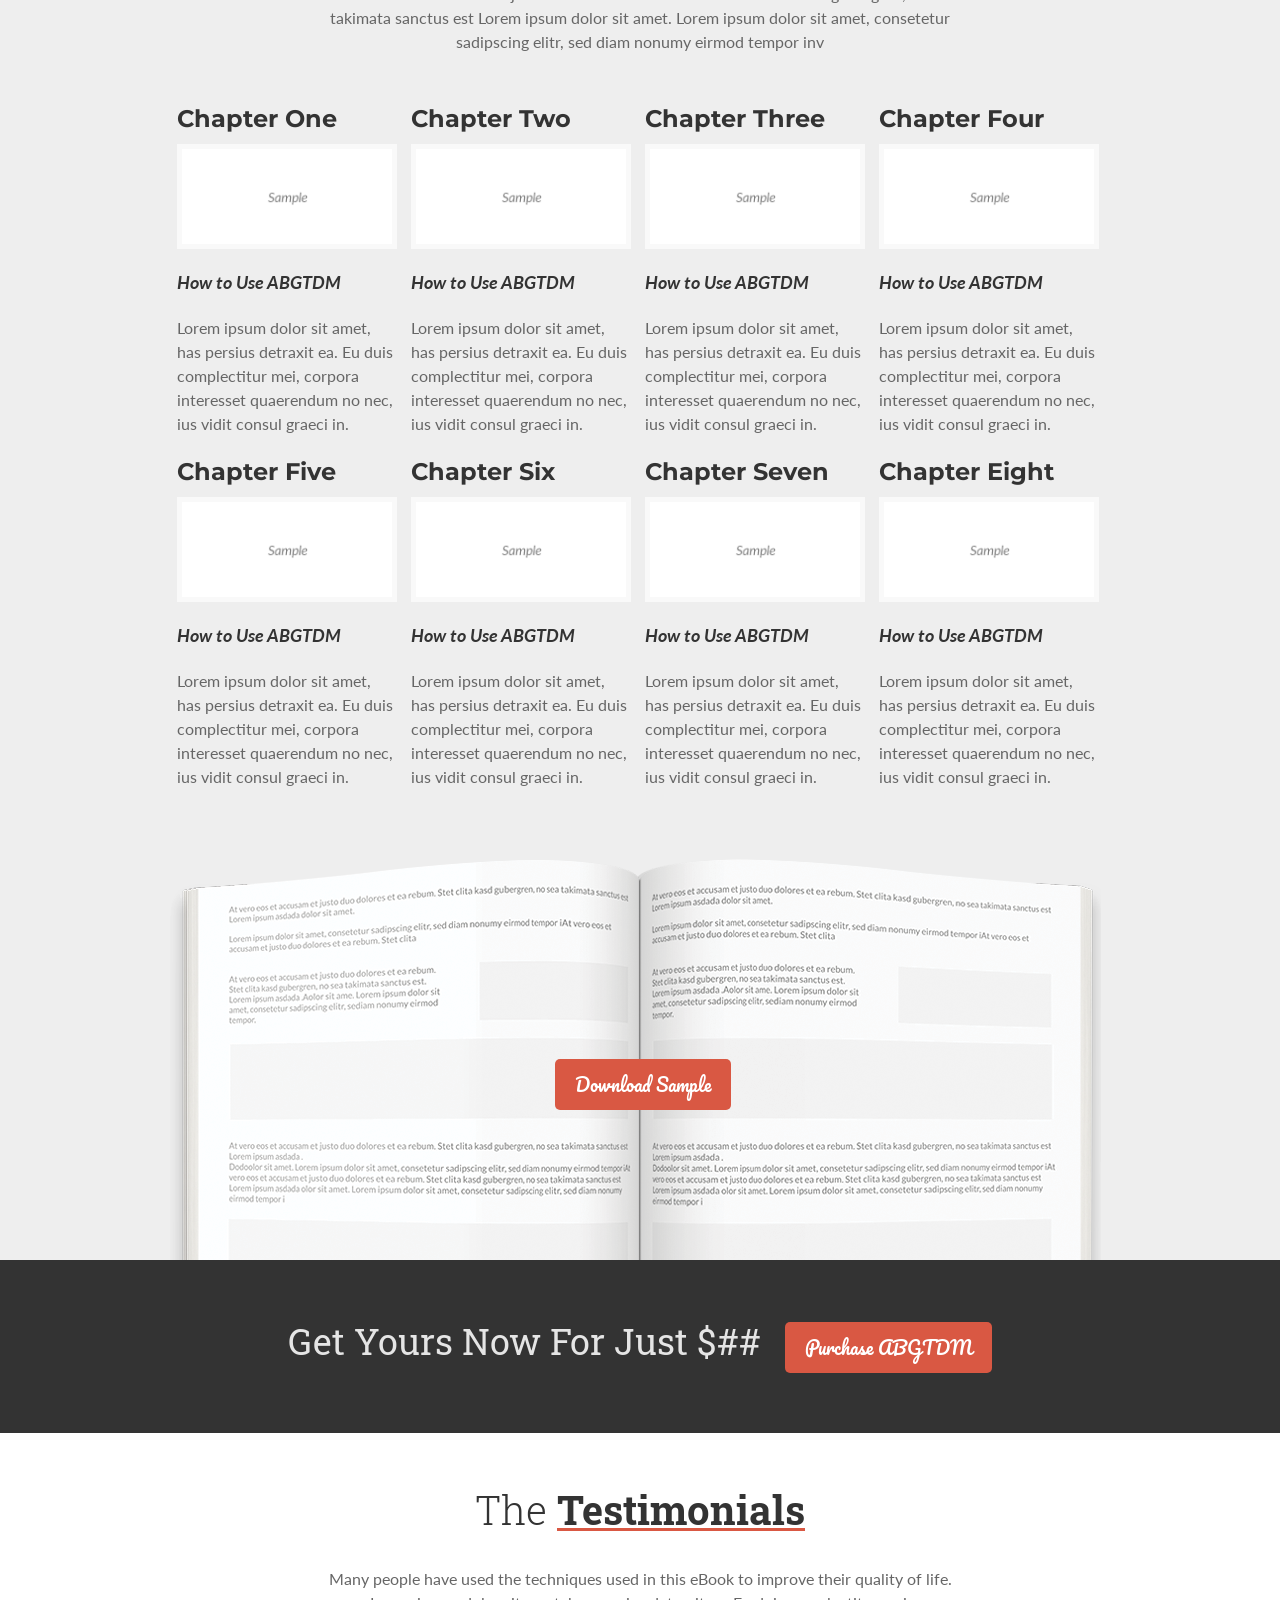
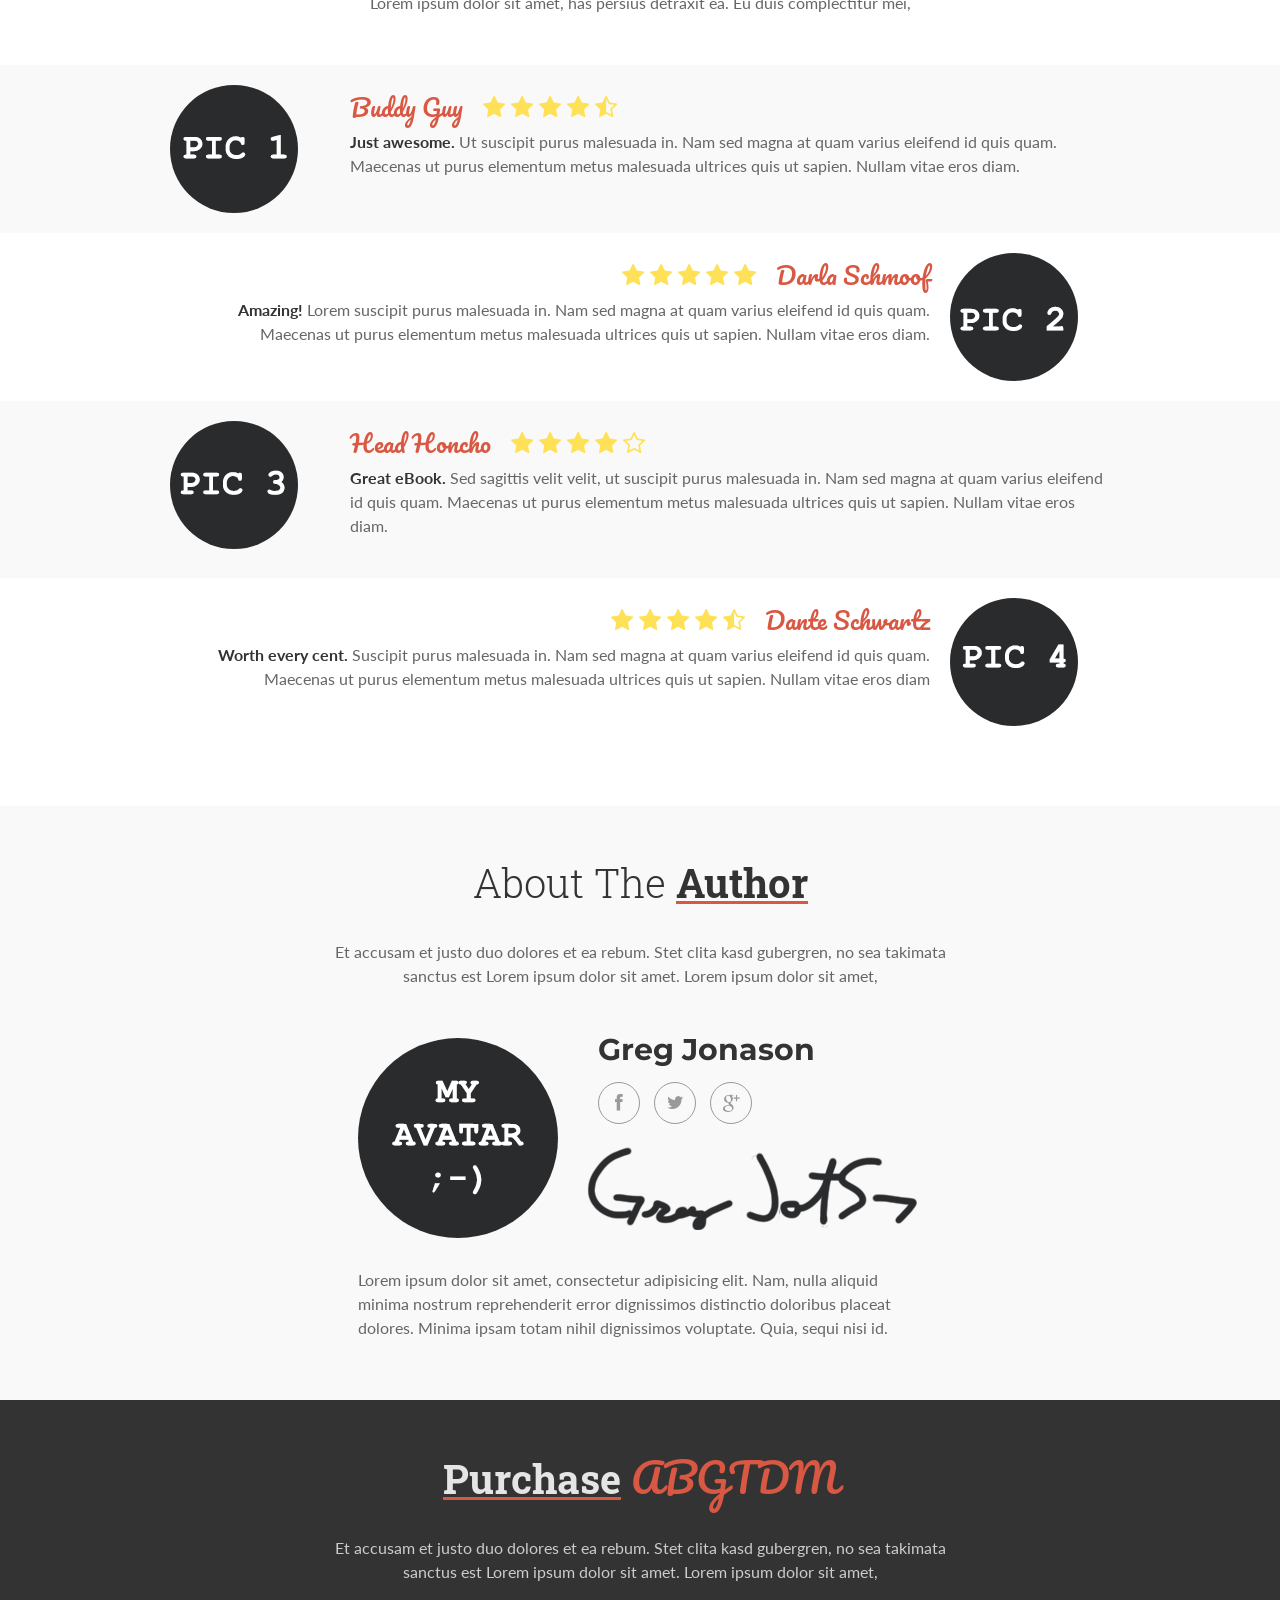
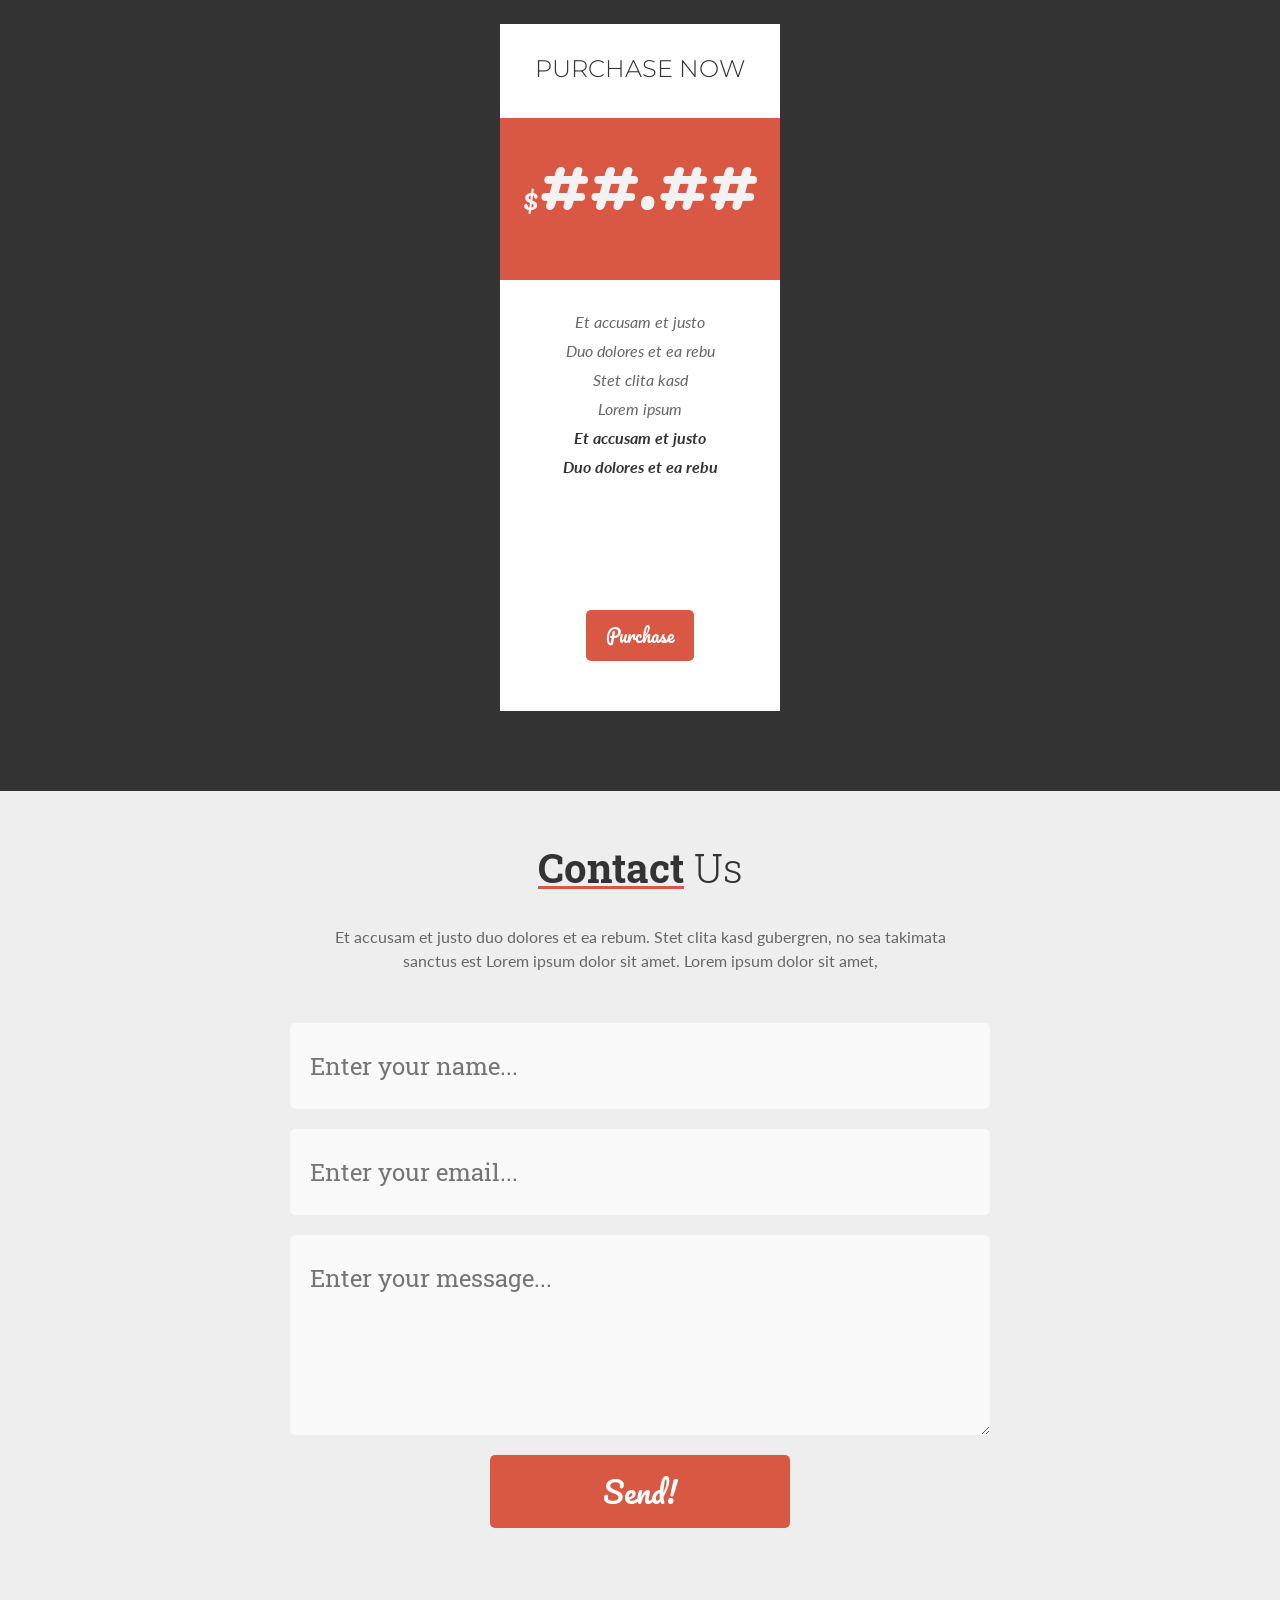
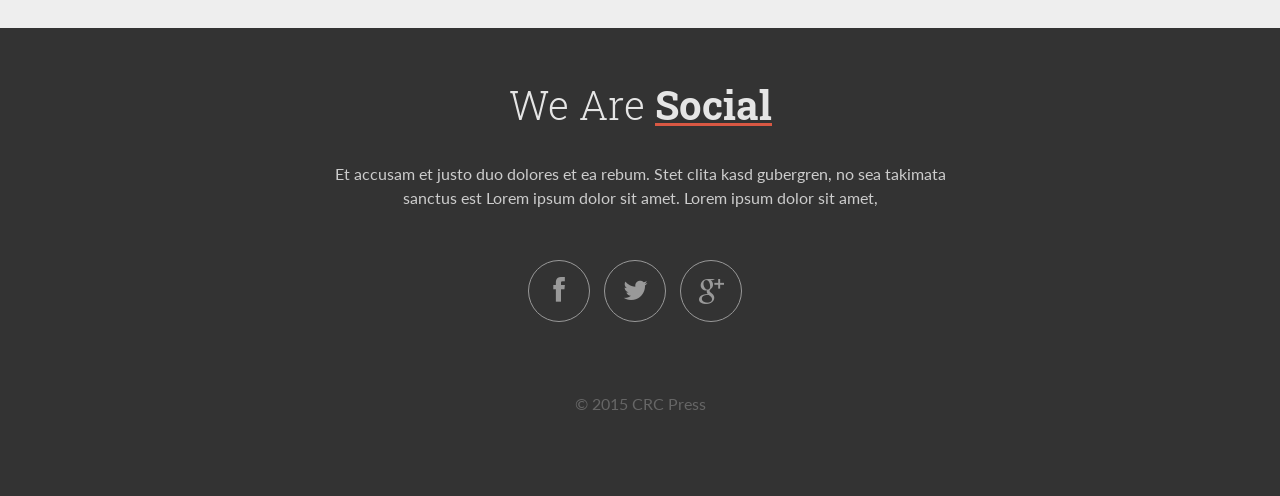
==== commit 904f0938: "my latest updates" ====
--- a/guide/index.html
+++ b/guide/index.html
@@ -5,7 +5,7 @@
 
 	<meta charset="utf-8">
 
-	<title>The Practical Guide to Data Mining | One Page eBook Landing Page</title>
+	<title>A Beginner's Guide to Data Mining | One Page eBook Landing Page</title>
 	<meta name="description" content="One Page eBook Landing Page WordPress Theme">
 	<meta name="author" content="GD Themes">
 
@@ -77,7 +77,7 @@
 			
 			<!-- Text -->
 			<div class="eight columns">
-				<h1 class="title">Finally...The <span class="title-highlight">Practical</span> Guide to Data Mining :-)</h1>
+				<h1 class="title">Finally... A <span class="title-highlight">Beginner's</span> Guide to Data Mining :-)</h1>
 				
 				<div class="subtitle">
 					<p class="small">
@@ -225,7 +225,7 @@
 	<section id="overview" class="overview boxed">
 
 		<div class="section-header">
-			<h3 class="title"><span class="title-highlight">Overview</span> of TPGTDM</h3>
+			<h3 class="title"><span class="title-highlight">Overview</span> of ABGTDM</h3>
 
 			<p class="description">
 				At vero eos et accusam et justo duo dolores et ea rebum. Stet clita kasd gubergren, no sea takimata sanctus est Lorem ipsum dolor sit amet. Lorem ipsum dolor sit amet, consetetur sadipscing elitr, sed diam nonumy eirmod tempor inv
@@ -243,7 +243,7 @@
 						<a href=""><img src="images/sample-chapter.png" alt="Sample Chapter"></a>
 					</div> <!-- /.chapter-preview-img -->
 
-					<h5 class="chapter-title">How to Use TPGTDM</h5>
+					<h5 class="chapter-title">How to Use ABGTDM</h5>
 
 					<p>Lorem ipsum dolor sit amet, has persius detraxit ea. Eu duis complectitur mei, corpora interesset quaerendum no nec, ius vidit consul graeci in.</p>
 				</div> <!-- /.chapter-block -->
@@ -256,7 +256,7 @@
 						<a href=""><img src="images/sample-chapter.png" alt="Sample Chapter"></a>
 					</div> <!-- /.chapter-preview-img -->
 
-					<h5 class="chapter-title">How to Use TPGTDM</h5>
+					<h5 class="chapter-title">How to Use ABGTDM</h5>
 
 					<p>Lorem ipsum dolor sit amet, has persius detraxit ea. Eu duis complectitur mei, corpora interesset quaerendum no nec, ius vidit consul graeci in.</p>
 				</div> <!-- /.chapter-block -->
@@ -269,7 +269,7 @@
 						<a href=""><img src="images/sample-chapter.png" alt="Sample Chapter"></a>
 					</div> <!-- /.chapter-preview-img -->
 
-					<h5 class="chapter-title">How to Use TPGTDM</h5>
+					<h5 class="chapter-title">How to Use ABGTDM</h5>
 
 					<p>Lorem ipsum dolor sit amet, has persius detraxit ea. Eu duis complectitur mei, corpora interesset quaerendum no nec, ius vidit consul graeci in.</p>
 				</div> <!-- /.chapter-block -->
@@ -282,7 +282,7 @@
 						<a href=""><img src="images/sample-chapter.png" alt="Sample Chapter"></a>
 					</div> <!-- /.chapter-preview-img -->
 
-					<h5 class="chapter-title">How to Use TPGTDM</h5>
+					<h5 class="chapter-title">How to Use ABGTDM</h5>
 
 					<p>Lorem ipsum dolor sit amet, has persius detraxit ea. Eu duis complectitur mei, corpora interesset quaerendum no nec, ius vidit consul graeci in.</p>
 				</div> <!-- /.chapter-block -->
@@ -295,7 +295,7 @@
 						<a href=""><img src="images/sample-chapter.png" alt="Sample Chapter"></a>
 					</div> <!-- /.chapter-preview-img -->
 
-					<h5 class="chapter-title">How to Use TPGTDM</h5>
+					<h5 class="chapter-title">How to Use ABGTDM</h5>
 
 					<p>Lorem ipsum dolor sit amet, has persius detraxit ea. Eu duis complectitur mei, corpora interesset quaerendum no nec, ius vidit consul graeci in.</p>
 				</div> <!-- /.chapter-block -->
@@ -308,7 +308,7 @@
 						<a href=""><img src="images/sample-chapter.png" alt="Sample Chapter"></a>
 					</div> <!-- /.chapter-preview-img -->
 
-					<h5 class="chapter-title">How to Use TPGTDM</h5>
+					<h5 class="chapter-title">How to Use ABGTDM</h5>
 
 					<p>Lorem ipsum dolor sit amet, has persius detraxit ea. Eu duis complectitur mei, corpora interesset quaerendum no nec, ius vidit consul graeci in.</p>
 				</div> <!-- /.chapter-block -->
@@ -321,7 +321,7 @@
 						<a href=""><img src="images/sample-chapter.png" alt="Sample Chapter"></a>
 					</div> <!-- /.chapter-preview-img -->
 
-					<h5 class="chapter-title">How to Use TPGTDM</h5>
+					<h5 class="chapter-title">How to Use ABGTDM</h5>
 
 					<p>Lorem ipsum dolor sit amet, has persius detraxit ea. Eu duis complectitur mei, corpora interesset quaerendum no nec, ius vidit consul graeci in.</p>
 				</div> <!-- /.chapter-block -->
@@ -334,7 +334,7 @@
 						<a href=""><img src="images/sample-chapter.png" alt="Sample Chapter"></a>
 					</div> <!-- /.chapter-preview-img -->
 
-					<h5 class="chapter-title">How to Use TPGTDM</h5>
+					<h5 class="chapter-title">How to Use ABGTDM</h5>
 
 					<p>Lorem ipsum dolor sit amet, has persius detraxit ea. Eu duis complectitur mei, corpora interesset quaerendum no nec, ius vidit consul graeci in.</p>
 				</div> <!-- /.chapter-block -->
@@ -359,7 +359,7 @@
 		<div class="container">
 
 			<span class="cta-txt">Get Yours Now For Just $##</span>
-			<a href="#purchase" class="button purchase-button">Purchase <span>TPGTDM</span></a>
+			<a href="#purchase" class="button purchase-button">Purchase <span>ABGTDM</span></a>
 
 		</div> <!-- /.container -->
 	</section> <!-- #cta -->
@@ -529,7 +529,7 @@
 	<section id="purchase" class="purchase boxed">
 
 		<div class="section-header">
-			<h3 class="title"><span class="title-highlight">Purchase</span> <span class="product-name">TPGTDM</span></h3>
+			<h3 class="title"><span class="title-highlight">Purchase</span> <span class="product-name">ABGTDM</span></h3>
 
 			<p class="description">
 				Et accusam et justo duo dolores et ea rebum. Stet clita kasd gubergren, no sea takimata sanctus est Lorem ipsum dolor sit amet. Lorem ipsum dolor sit amet, 
